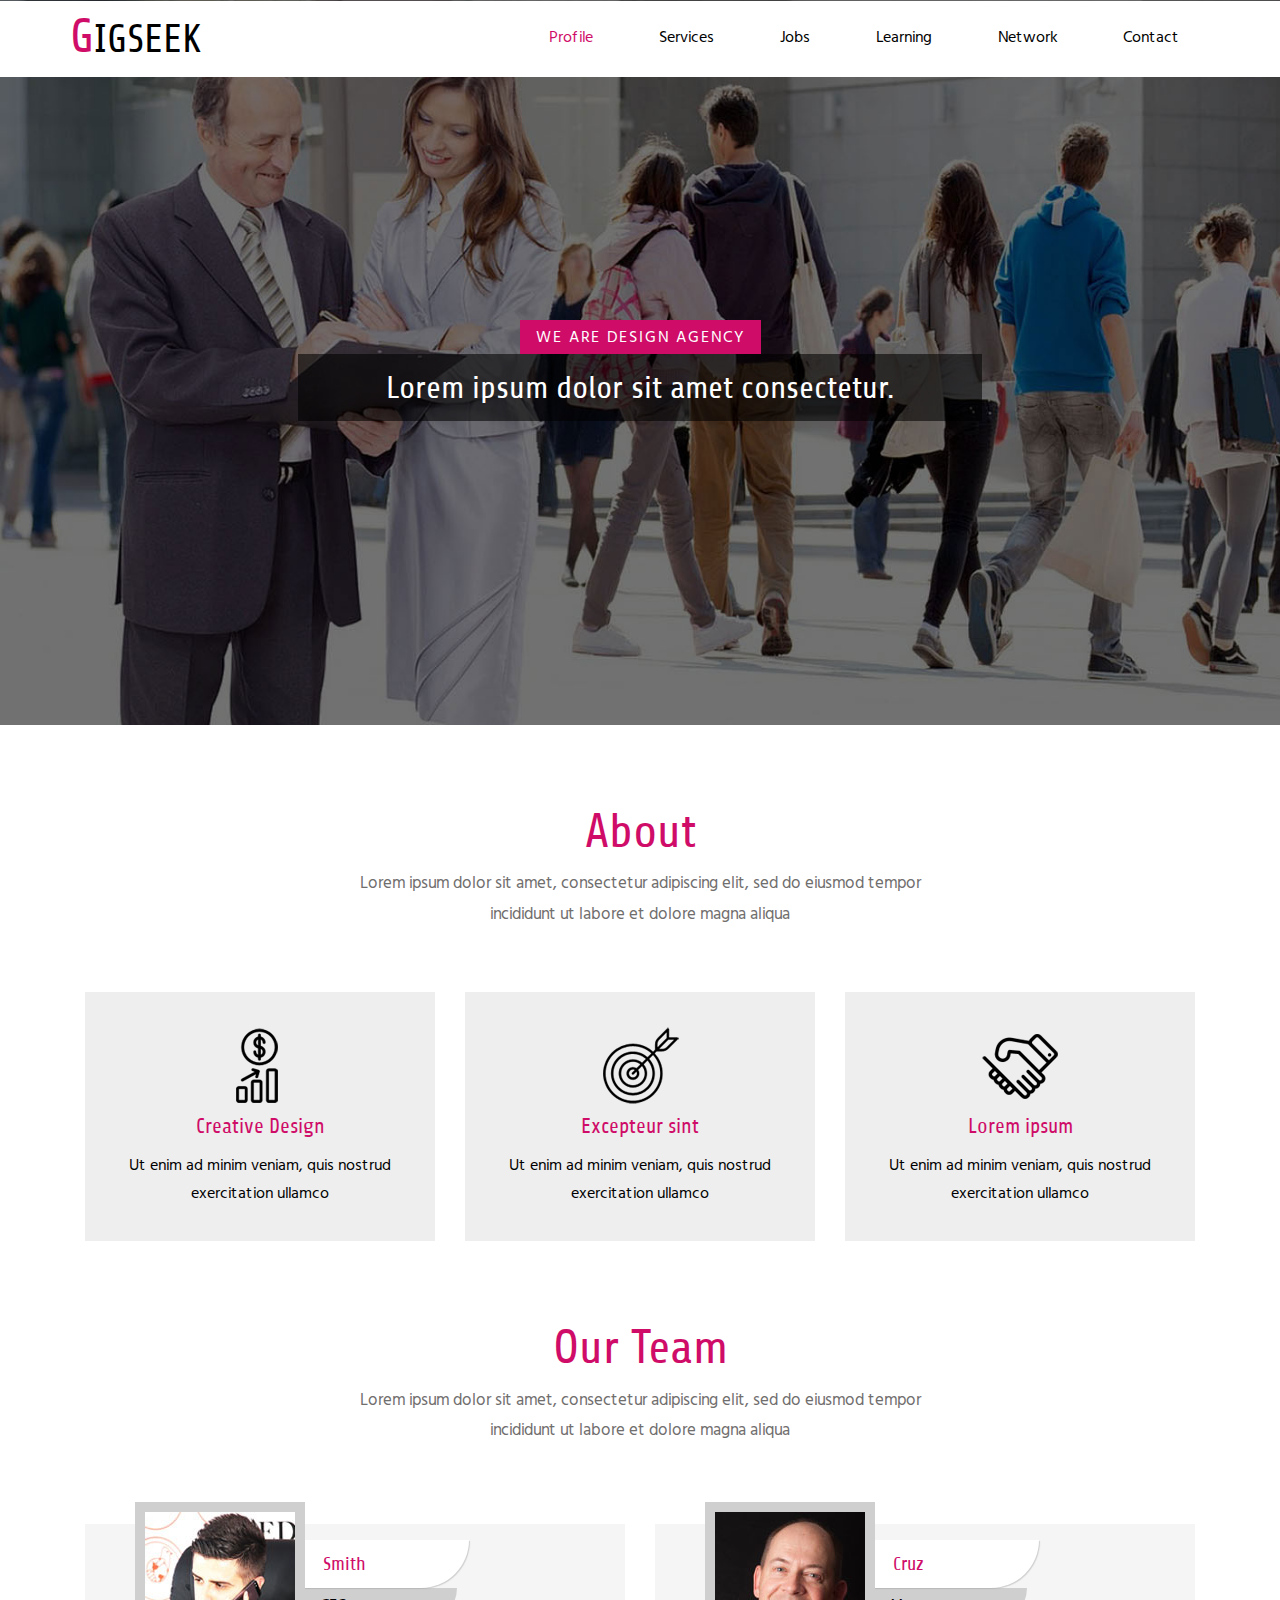
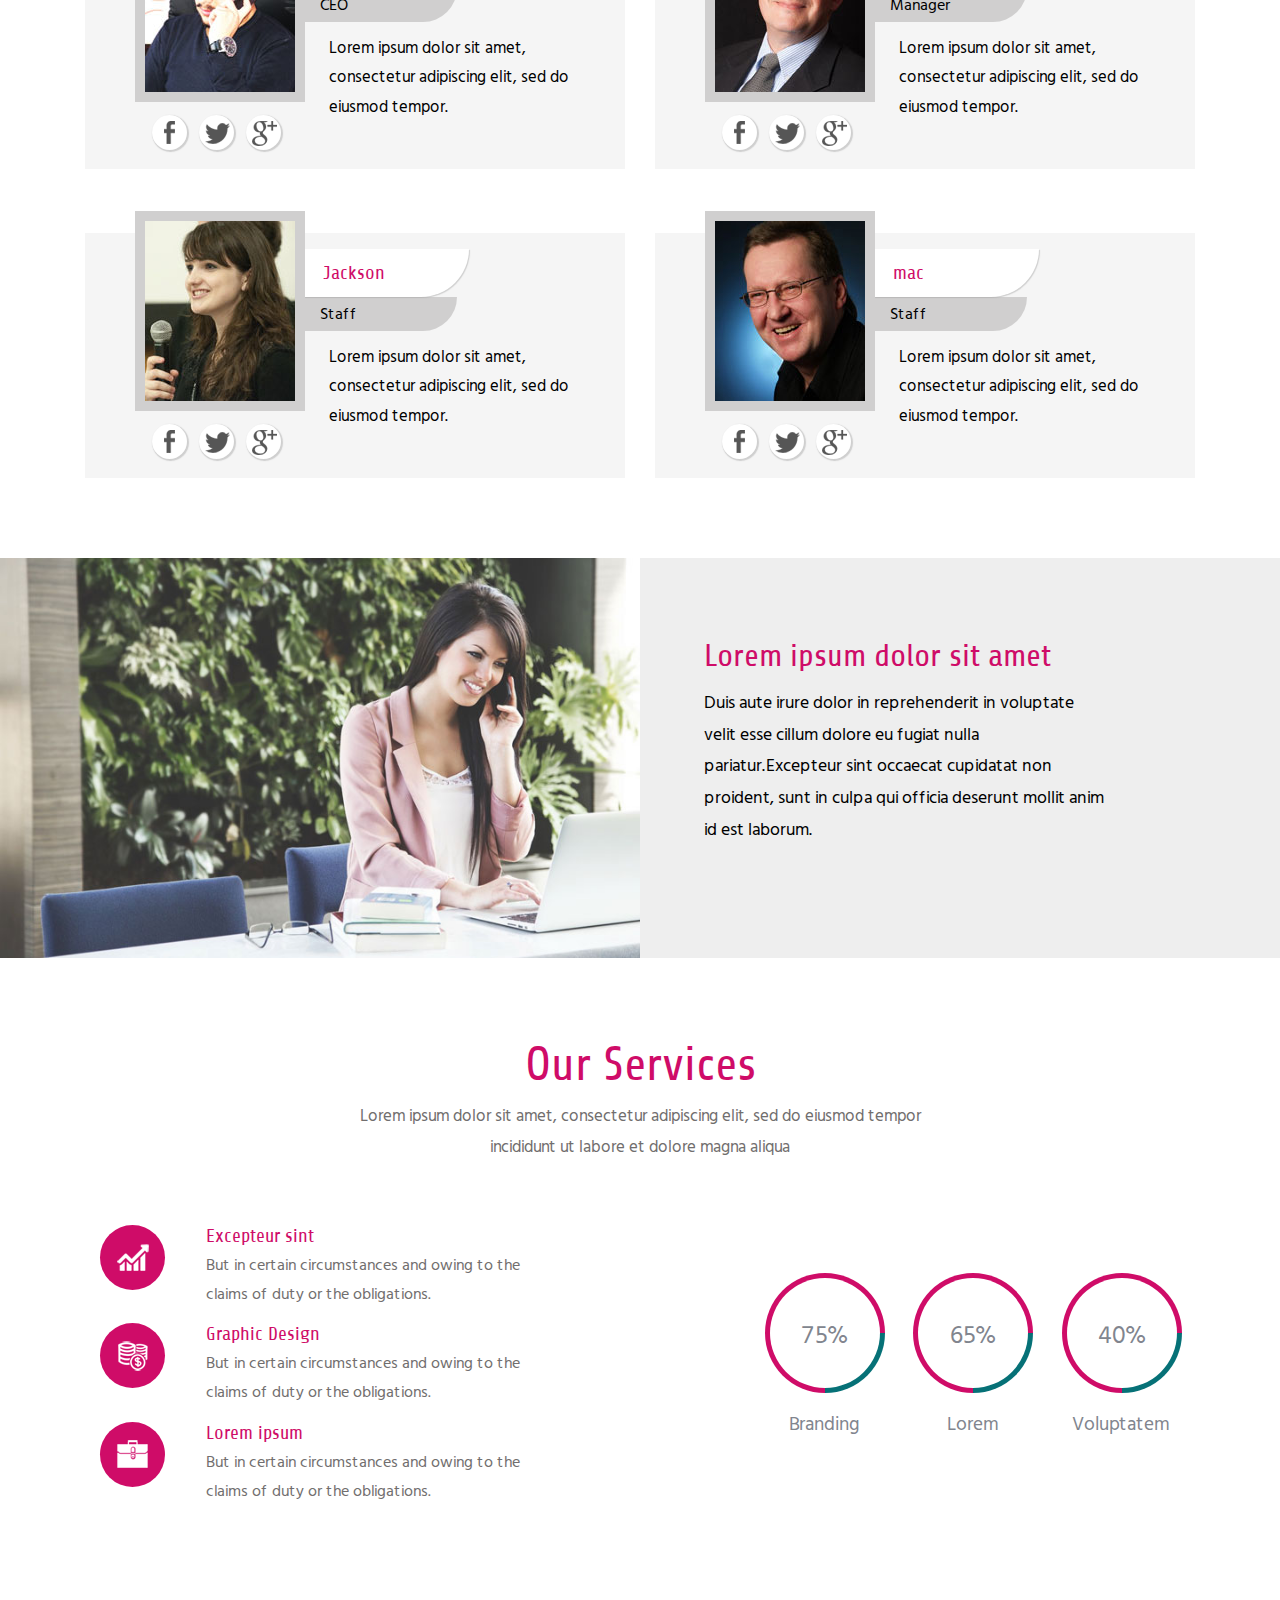
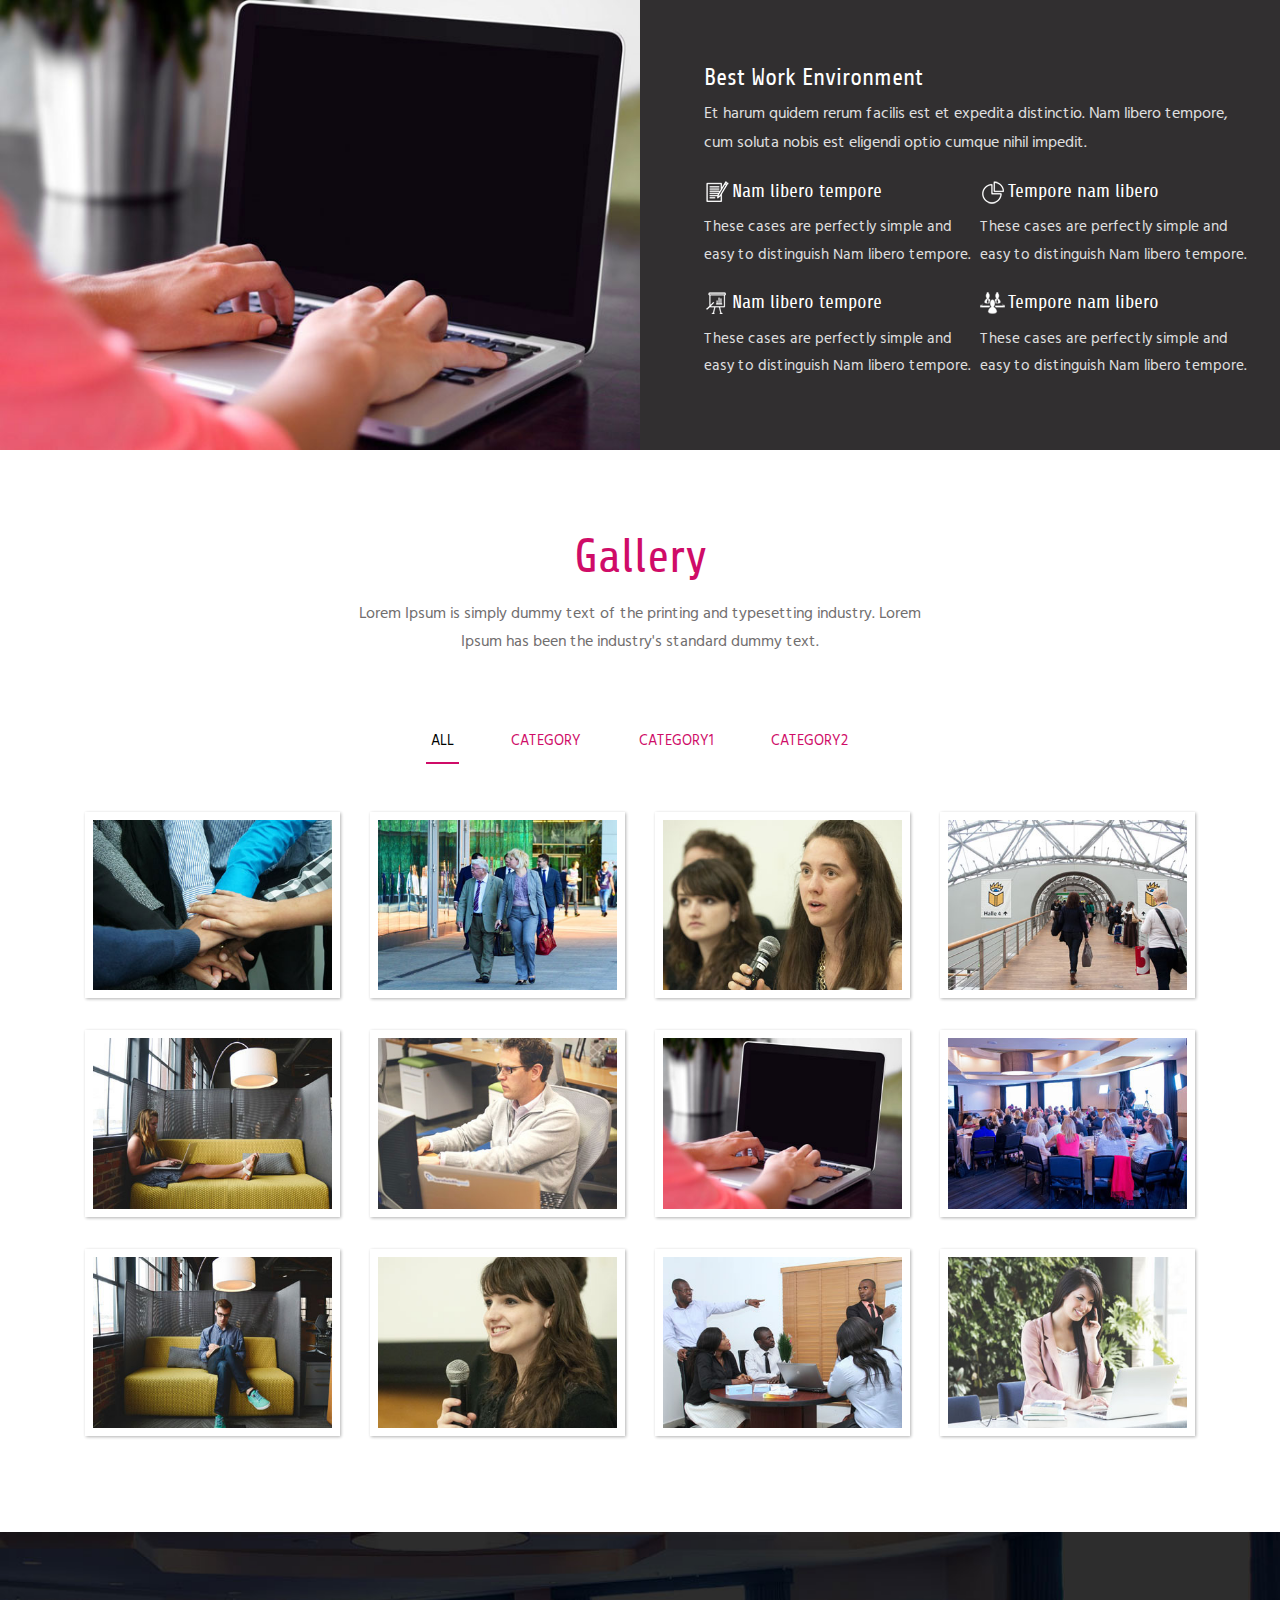
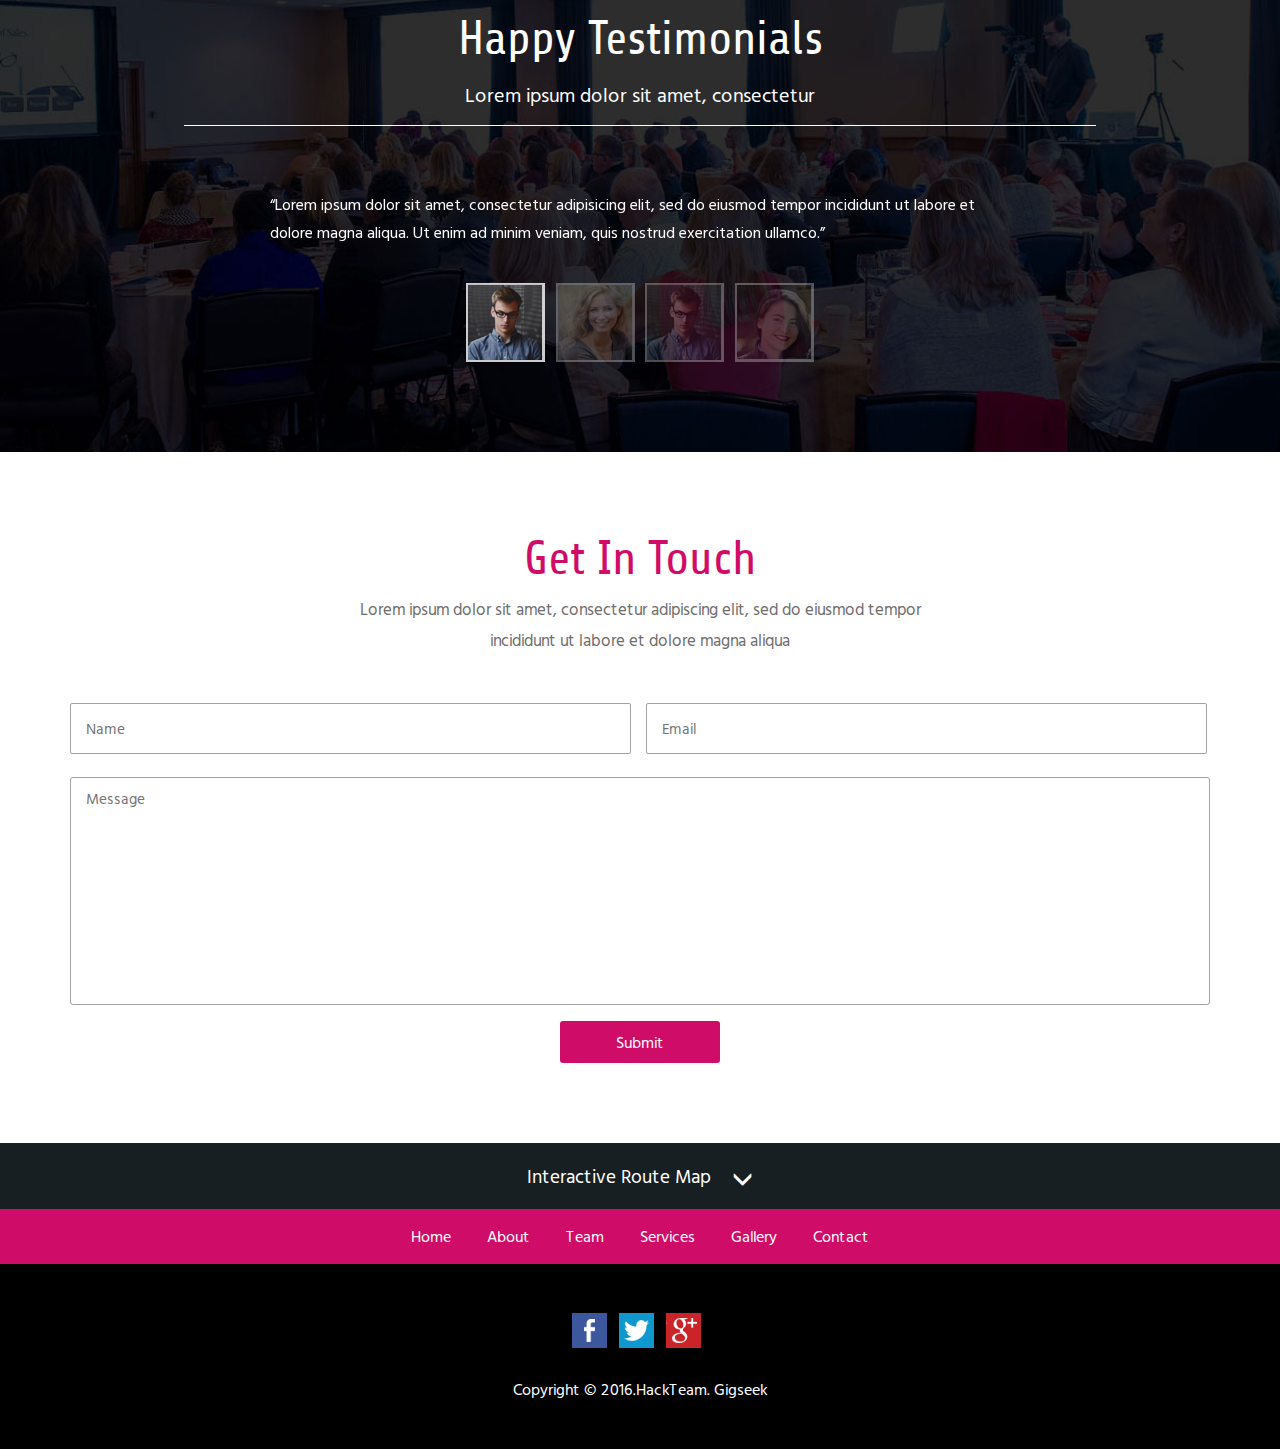
==== index.html @ f99ca1dd "template initial" ====
<!DOCTYPE HTML>
<html>
<head>
<title>Home</title>
<link href="css/bootstrap.css" rel="stylesheet" type="text/css" media="all">
<!-- jQuery (necessary for Bootstrap's JavaScript plugins) -->
<!-- Custom Theme files -->
<link href="css/style.css" rel="stylesheet" type="text/css" media="all"/>
<!-- Custom Theme files -->
<meta name="viewport" content="width=device-width, initial-scale=1">
<meta http-equiv="Content-Type" content="text/html; charset=utf-8" />
<meta name="keywords" content="" />
<script type="application/x-javascript"> addEventListener("load", function() { setTimeout(hideURLbar, 0); }, false); function hideURLbar(){ window.scrollTo(0,1); } </script>
<!--Google Fonts-->
<!--google fonts-->
<script src="js/jquery-1.11.0.min.js"></script>
<script src="js/jquery.circlechart.js"></script>
<!-- start-smoth-scrolling -->
<script type="text/javascript" src="js/move-top.js"></script>
<script type="text/javascript" src="js/easing.js"></script>
<script type="text/javascript">
	jQuery(document).ready(function($) {
		$(".scroll").click(function(event){		
			event.preventDefault();
			$('html,body').animate({scrollTop:$(this.hash).offset().top},1000);
		});
	});
</script>
<!-- start-smoth-scrolling -->
</head>
<body>
<!--header strat here-->
<div class="header" id="home">
	<div class="container">
	  <div class="header-main">
	     <div class="logo">
		    <h1><a href="index.html"><span class="logo-clr">G</span>IGSEEK</a>		 </h1>
	     </div>
	     <div class="top-nav">
		 	 <span class="menu"> <img src="images/icon.png" alt=""></span>	
		      <nav class="cl-effect-1" id="cl-effect-1">		   		       											
					<ul class="res">
						<li><a href="#home" class="scroll active">Profile</a></li>
						<li><a href="#about" class="scroll">Services</a></li>
						<li><a href="#team" class="scroll">Jobs</a></li>
						<li><a href="#services" class="scroll">Learning</a></li>
						<li><a href="#gallery" class="scroll">Network</a></li>	
						<li><a href="#contact" class="scroll">Contact</a></li>						
					</ul>
		   </nav>
				<!-- script-for-menu -->
								 <script>
								   $( "span.menu" ).click(function() {
									 $( "ul.res" ).slideToggle( 300, function() {
									 // Animation complete.
									  });
									 });
								</script>
				<!-- /script-for-menu -->

	    </div>
	     <div class="clearfix"> </div>
	  </div>
	</div>
</div>
<!--header strat here-->
<!--banner start here-->
<div class="banner">
	<div class="container">
		<div class="banner-main">
			   <h3>We are design agency</h3>
			   <h2>Lorem ipsum dolor sit amet consectetur.</h2>
			<div class="clearfix"> </div>
		</div>
	</div>
</div>
<!--banner end here-->
<!--about start here-->
<div class="about-w3l" id="about">
	<div class="container">
		<div class="about-main-w3l">
			<div class="about-top-w3l">
			   <h3>About</h3>
			   <p>Lorem ipsum dolor sit amet, consectetur adipiscing elit, sed do eiusmod tempor incididunt ut labore et dolore magna aliqua</p>
			</div>
			<div class="about-bottom-w3l">
				<div class="col-md-4 about-grid">
					<div class="about-grid-main">
						<img src="images/d1.png" alt="">
						<h4>Creative Design</h4>
						<p> Ut enim ad minim veniam, quis nostrud exercitation ullamco</p>
					</div>
				</div>
				<div class="col-md-4 about-grid">
					<div class="about-grid-main">
						<img src="images/d2.png" alt="">
						<h4>Excepteur sint</h4>
						<p> Ut enim ad minim veniam, quis nostrud exercitation ullamco</p>
					</div>
				</div>
				<div class="col-md-4 about-grid">
					<div class="about-grid-main">
						<img src="images/d3.png" alt="">
						<h4>Lorem ipsum</h4>
						<p> Ut enim ad minim veniam, quis nostrud exercitation ullamco</p>
					</div>
				</div>
			  <div class="clearfix"> </div>
			</div>			
		</div>
	</div>
</div>
<!--about end here-->
<!--team start here-->
<div class="team" id="team">
	<div class="container">
		<div class="team-main">
			  <div class="team-top">
			  	<h3>Our Team</h3>
			  	<p>Lorem ipsum dolor sit amet, consectetur adipiscing elit, sed do eiusmod tempor incididunt ut labore et dolore magna aliqua</p>
			  </div>
			  <div class="team-bottom">
			  	<div class="col-md-6 team-gris">
			  		<div class="team-member">
				  		<div class="team-img">
				  			<img src="images/t1.jpg" alt="" class="img-responsive">
				  			<ul class="team-mem">				  				
				  				<li><a href="#" class="fa"><span class="team-icon"> </span> </a></li>
				  				<li><a href="#" class="tw"><span class="team-icon"> </span> </a></li>
				  				<li><a href="#" class="g"><span class="team-icon"> </span> </a></li>
				  			</ul>
				  		</div>
				  		<div class="team-text">
				  			<h3>Smith</h3>
				  			<h4>CEO</h4>
				  		   <p>Lorem ipsum dolor sit amet, consectetur adipiscing elit, sed do eiusmod tempor.</p>
				  		</div>
				  	  <div class="clearfix"> </div>
			  	   </div>
			  	</div>
			  	<div class="col-md-6 team-gris">
			  	   <div class="team-member">
				  		<div class="team-img">
				  			<img src="images/t2.jpg" alt="" class="img-responsive">
				  			<ul class="team-mem">				  				
				  				<li><a href="#" class="fa"><span class="team-icon"> </span> </a></li>
				  				<li><a href="#" class="tw"><span class="team-icon"> </span> </a></li>
				  				<li><a href="#" class="g"><span class="team-icon"> </span> </a></li>
				  			</ul>
				  		</div>
				  		<div class="team-text">
				  			<h3>Cruz</h3>
				  			<h4>Manager</h4>
				  		   <p>Lorem ipsum dolor sit amet, consectetur adipiscing elit, sed do eiusmod tempor.</p>
				  		</div>
				  	  <div class="clearfix"> </div>
			  	   </div>
			  </div>
			  	<div class="clearfix"> </div>
			 </div>
			 <div class="team-bottom">
			  	<div class="col-md-6 team-gris">
			  		<div class="team-member">
				  		<div class="team-img">
				  			<img src="images/t3.jpg" alt="" class="img-responsive">
				  			<ul class="team-mem">				  				
				  				<li><a href="#" class="fa"><span class="team-icon"> </span> </a></li>
				  				<li><a href="#" class="tw"><span class="team-icon"> </span> </a></li>
				  				<li><a href="#" class="g"><span class="team-icon"> </span> </a></li>
				  			</ul>
				  		</div>
				  		<div class="team-text">
				  			<h3>Jackson</h3>
				  			<h4>Staff</h4>
				  		   <p>Lorem ipsum dolor sit amet, consectetur adipiscing elit, sed do eiusmod tempor.</p>
				  		</div>
				  	  <div class="clearfix"> </div>
			  	   </div>
			  	</div>
			  	<div class="col-md-6 team-gris">
			  		<div class="team-member">
				  		<div class="team-img">
				  			<img src="images/t4.jpg" alt="" class="img-responsive">
				  			<ul class="team-mem">				  				
				  				<li><a href="#" class="fa"><span class="team-icon"> </span> </a></li>
				  				<li><a href="#" class="tw"><span class="team-icon"> </span> </a></li>
				  				<li><a href="#" class="g"><span class="team-icon"> </span> </a></li>
				  			</ul>
				  		</div>
				  		<div class="team-text">
				  			<h3>mac</h3>
				  			<h4>Staff</h4>
				  		   <p>Lorem ipsum dolor sit amet, consectetur adipiscing elit, sed do eiusmod tempor.</p>
				  		</div>
				  	  <div class="clearfix"> </div>
			  	   </div>
			  	</div>
			  	<div class="clearfix"> </div>
			 </div>
		</div>
	</div>
</div>
<!--team end here-->
<!--design1 start here-->
<div class="design1">
	<div class="design1-main">
		<div class="col-md-6 design1-left">
			
		</div>
		<div class="col-md-6 design1-right">
			<h3>Lorem ipsum dolor sit amet</h3>
			<p>Duis aute irure dolor in reprehenderit in voluptate velit esse cillum dolore eu fugiat nulla pariatur.Excepteur sint occaecat cupidatat non proident, sunt in culpa qui officia deserunt mollit anim id est laborum.</p>
		</div>
	   <div class="clearfix"> </div>
	</div>
</div>
<!--design1 end here-->
<!--services start here-->
<div class="services-agile" id="services">
	<div class="container">
		<div class="services-main-agile">
			   <div class="service-top-agile">
				   <h3>Our Services</h3>
				   <p>Lorem ipsum dolor sit amet, consectetur adipiscing elit, sed do eiusmod tempor incididunt ut labore et dolore magna aliqua</p>
			  </div>
			  <div class="services-bottom">
			  	 <div class="col-md-7 services-bottom-left">
			  		<div class="ser-grid">
			  		    <div class="col-md-2 ser-icon">
			  			   <span><img src="images/d4.png" alt=""></span>
			  			</div>
			  			<div class="col-md-10 ser-text">
			  				<h4>Excepteur sint</h4>
			  				<p>But in certain circumstances and owing to the claims of duty or the obligations.</p>
			  			</div>
			  			<div class="clearfix"> </div>
			  		</div>
			  		<div class="ser-grid">
			  		    <div class="col-md-2 ser-icon">
			  			   <span><img src="images/d7.png" alt=""></span>
			  			</div>
			  			<div class="col-md-10 ser-text">
			  				<h4>Graphic Design</h4>
			  				<p>But in certain circumstances and owing to the claims of duty or the obligations.</p>
			  			</div>
			  			<div class="clearfix"> </div>
			  		</div>
			  		<div class="ser-grid">
			  		    <div class="col-md-2 ser-icon">
			  			   <span><img src="images/d6.png" alt=""></span>
			  			</div>
			  			<div class="col-md-10 ser-text">
			  				<h4>Lorem ipsum</h4>
			  				<p>But in certain circumstances and owing to the claims of duty or the obligations.</p>
			  			</div>
			  			<div class="clearfix"> </div>
			  		</div>
			  		
			  	 </div>
			  	 <div class="col-md-5 services-bottom-rit">
			  	 	<div class="col-md-4 ser-crl1">
			  		  <div class="demo-4" data-percent="75"> </div>
			  		  <h4>Branding</h4>
			  		 </div>
			  		 <div class="col-md-4 ser-crl1">
				      <div class="demo-5" data-percent="65"> </div>
				      <h4>Lorem</h4>
				     </div>
				     <div class="col-md-4 ser-crl1">
				      <div class="demo-6" data-percent="40"> </div>
				      <h4>voluptatem</h4>
				     </div>
				     <div class="clearfix"> </div>
			  	 </div>
                        <script>
							$('.demo-4').percentcircle({
							animate : true,
							diameter : 100,
							guage: 3,
							coverBg: '#fff',
							bgColor: '#cf790c',
							fillColor: '#46CFB0',
							percentSize: '18px',
							percentWeight: 'normal'
							});		
							$('.demo-5').percentcircle({
							animate : true,
							diameter : 100,
							guage: 3,
							coverBg: '#fff',
							bgColor: '#efefef',
							fillColor: '#8BC163',
							percentSize: '18px',
							percentWeight: '20px'
							});	
							$('.demo-6').percentcircle({
							animate : true,
							diameter : 100,
							guage: 10,
							coverBg: '#fff',
							bgColor: '#efefef',
							fillColor: '#D870A9',
							percentSize: '18px',
							percentWeight: 'normal'
							});		
										
								</script>			  	 
			   <div class="clearfix"> </div>
		    </div>			
		</div>
	</div>
</div>
<!--services end here-->
<!--design2 start here-->
<div class="design2">
	<div class="design-2-main">
		<div class="col-md-6 design2-left">
			
		</div>
		<div class="col-md-6 design2-right">
			<div class="design2-top">
				<h3>Best Work Environment</h3>
			    <p> Et harum quidem rerum facilis est et expedita distinctio. Nam libero tempore, cum soluta nobis est eligendi optio cumque nihil impedit.</p>
			</div>
		   <div class="design2-main-grid">
			   	<div class="design2-grid-left">
			   		<span class="d-work"> </span>
			   		<div class="design2-text">
			   			<h4>Nam libero tempore</h4>			   			
			   		</div>
			   		<p> These cases are perfectly simple and easy to distinguish Nam libero tempore.</p>
			   		<div class="clearfix"> </div>
			   	</div>
			   	<div class="design2-grid-left">
			   		<span class="d1-work"> </span>
			   		<div class="design2-text">
			   			<h4>Tempore nam libero</h4>			   			
			   		</div>
			   		<p> These cases are perfectly simple and easy to distinguish Nam libero tempore.</p>
			   		<div class="clearfix"> </div>
			   	</div>
			  <div class="clearfix"> </div>
		   </div>
		   <div class="design2-main-grid">
			   	<div class="design2-grid-left">
			   		<span class="d2-work"> </span>
			   		<div class="design2-text">
			   			<h4>Nam libero tempore</h4>			   			
			   		</div>
			   		<p> These cases are perfectly simple and easy to distinguish Nam libero tempore.</p>
			   		<div class="clearfix"> </div>
			   	</div>
			   	<div class="design2-grid-left">
			   		<span class="d3-work"> </span>
			   		<div class="design2-text">
			   			<h4>Tempore nam libero</h4>			   			
			   		</div>
			   		<p> These cases are perfectly simple and easy to distinguish Nam libero tempore.</p>
			   		<div class="clearfix"> </div>
			   	</div>
			  <div class="clearfix"> </div>
		   </div>
		</div>
		<div class="clearfix"> </div>
	</div>
</div>
<!--design2 end here-->
<!--gallery-->
<script src="js/easyResponsiveTabs.js" type="text/javascript"></script>
		    <script type="text/javascript">
			    $(document).ready(function () {
			        $('#horizontalTab').easyResponsiveTabs({
			            type: 'default', //Types: default, vertical, accordion           
			            width: 'auto', //auto or any width like 600px
			            fit: true   // 100% fit in a container
			        });
			    });
				
</script>
<!--script-->
<script src="js/jquery.chocolat.js"></script>
		<link rel="stylesheet" href="css/chocolat.css" type="text/css" media="screen" charset="utf-8">
		<!--light-box-files -->
		<script type="text/javascript" charset="utf-8">
		$(function() {
			$('.img-top a').Chocolat();
		});
		</script>

<!--gallery-->
<div class="gallery" id="gallery">
   <div class="container">
	  <div class="gallery-top ">
			<h3>Gallery</h3>
			<p>Lorem Ipsum is simply dummy text of the printing and typesetting industry. Lorem Ipsum has been the industry's standard dummy text.</p>
		</div>	
		<div class="sap_tabs">
			
						 <div id="horizontalTab" style="display: block; width: 100%; margin: 0px;">
						  <ul class="resp-tabs-list">
						  	  <li class="resp-tab-item" aria-controls="tab_item-0" role="tab"><span>All</span></li>
							  <li class="resp-tab-item" aria-controls="tab_item-1" role="tab"><span>Category</span></li>
							  <li class="resp-tab-item" aria-controls="tab_item-2" role="tab"><span>Category1</span></li>
							 <li class="resp-tab-item" aria-controls="tab_item-3" role="tab"><span>Category2</span></li>
							  <div class="clearfix"> </div>
						  </ul>				  	 
							<div class="resp-tabs-container">
							    <div class="tab-1 resp-tab-content" aria-labelledby="tab_item-0">
									<div class="tab_img">
									  <div class="col-md-3 img-top ">
									  	<div class="ih-item square effect7">
					   		  			   <a href="images/g1.jpg" rel="title" class="b-link-stripe b-animate-go  thickbox">
					   		  			   	<img src="images/g1.jpg" class="img-responsive" alt="">
												 <div class="info">
						                        <h3>Agility</h3>
						                        <p>Description goes here</p>
						                      </div>
					   		  			   </a>
										</div>
										</div>
										<div class="col-md-3 img-top ">
											<div class="ih-item square effect7">
					   		  			    <a href="images/g2.jpg" rel="title" class="b-link-stripe b-animate-go  thickbox">
					   		  			    	<img src="images/g2.jpg" class="img-responsive" alt=""/>
												  <div class="info">
							                        <h3>Agility</h3>
							                        <p>Description goes here</p>
							                      </div>
					   		  			   </a>
					   		  			   </div>
										</div>
										<div class="col-md-3 img-top ">
											<div class="ih-item square effect7">
						   		  			   <a href="images/g3.jpg" rel="title" class="b-link-stripe b-animate-go  thickbox">
						   		  			   	<img src="images/g3.jpg" class="img-responsive" alt=""/>
												   <div class="info">
							                        <h3>Agility</h3>
							                        <p>Description goes here</p>
							                       </div>
					   		  			       </a>
					   		  			   </div>
										</div>
										<div class="col-md-3 img-top ">
											<div class="ih-item square effect7">
					   		  			     <a href="images/g4.jpg" rel="title" class="b-link-stripe b-animate-go  thickbox">
					   		  			     	<img src="images/g4.jpg" class="img-responsive" alt=""/>
												 <div class="info">
							                        <h3>Agility</h3>
							                        <p>Description goes here</p>
							                      </div>
					   		  			   </a>
										</div>
										</div>
											<div class="clearfix"> </div>
							     </div>	
							     <div class="tab_img">
									  <div class="col-md-3 img-top ">
									  	<div class="ih-item square effect7">
					   		  			   <a href="images/g5.jpg" rel="title" class="b-link-stripe b-animate-go  thickbox">
					   		  			   	<img src="images/g5.jpg" class="img-responsive" alt=""/>
												 <div class="info">
							                        <h3>Agility</h3>
							                        <p>Description goes here</p>
							                      </div>
					   		  			   </a>
					   		  			  </div>
										</div>
										<div class="col-md-3 img-top ">
											<div class="ih-item square effect7">
					   		  			     <a href="images/g6.jpg" rel="title" class="b-link-stripe b-animate-go  thickbox">
					   		  			    	<img src="images/g6.jpg" class="img-responsive" alt=""/>
												 <div class="info">
							                        <h3>Agility</h3>
							                        <p>Description goes here</p>
							                      </div>
					   		  			     </a>
					   		  			   </div>
										</div>
										<div class="col-md-3 img-top ">
											<div class="ih-item square effect7">
					   		  			      <a href="images/g7.jpg" rel="title" class="b-link-stripe b-animate-go  thickbox">
					   		  			   	    <img src="images/g7.jpg" class="img-responsive" alt=""/>
												 <div class="info">
							                        <h3>Agility</h3>
							                        <p>Description goes here</p>
							                      </div>
					   		  			   </a>
					   		  			   </div>
										</div>
										<div class="col-md-3 img-top ">
											<div class="ih-item square effect7">
					   		  			     <a href="images/g8.jpg" rel="title" class="b-link-stripe b-animate-go  thickbox">
					   		  			     	<img src="images/g8.jpg" class="img-responsive" alt=""/>
												 <div class="info">
							                        <h3>Agility</h3>
							                        <p>Description goes here</p>
							                      </div>
					   		  			   </a>
										</div>
									 </div>
											<div class="clearfix"> </div>
							     </div>	
							     <div class="tab_img">
									  <div class="col-md-3 img-top ">
									  	 <div class="ih-item square effect7">
					   		  			   <a href="images/g1.jpg" rel="title" class="b-link-stripe b-animate-go  thickbox">
					   		  			   	<img src="images/g9.jpg" class="img-responsive" alt=""/>
												 <div class="info">
							                        <h3>Agility</h3>
							                        <p>Description goes here</p>
							                      </div>
					   		  			   </a>
					   		  			   </div>
										</div>
										<div class="col-md-3 img-top ">
											<div class="ih-item square effect7">
					   		  			    <a href="images/g10.jpg" rel="title" class="b-link-stripe b-animate-go  thickbox">
					   		  			    	<img src="images/g10.jpg" class="img-responsive" alt=""/>
												 <div class="info">
							                        <h3>Agility</h3>
							                        <p>Description goes here</p>
							                      </div>
					   		  			     </a>
					   		  			   </div>
										</div>
										<div class="col-md-3 img-top ">
											<div class="ih-item square effect7">
					   		  			   <a href="images/g11.jpg" rel="title" class="b-link-stripe b-animate-go  thickbox">
					   		  			   	<img src="images/g11.jpg" class="img-responsive" alt=""/>
												 <div class="info">
							                        <h3>Agility</h3>
							                        <p>Description goes here</p>
							                      </div>
					   		  			   </a>
					   		  			   </div>
										</div>
										<div class="col-md-3 img-top ">
										  <div class="ih-item square effect7">
					   		  			     <a href="images/g12.jpg" rel="title" class="b-link-stripe b-animate-go  thickbox">
					   		  			     	<img src="images/g12.jpg" class="img-responsive" alt=""/>
												 <div class="info">
							                        <h3>Agility</h3>
							                        <p>Description goes here</p>
							                      </div>
					   		  			   </a>
										</div>
									   </div>
											<div class="clearfix"> </div>
							     </div>	
									 	        					 
						      </div>
							    <div class="tab-1 resp-tab-content" aria-labelledby="tab_item-1">
								
							     <div class="tab_img">
									  <div class="col-md-3 img-top ">
									  	<div class="ih-item square effect7">
					   		  			   <a href="images/g7.jpg" rel="title" class="b-link-stripe b-animate-go  thickbox">
					   		  			   	<img src="images/g7.jpg" class="img-responsive" alt=""/>
												 <div class="info">
							                        <h3>Agility</h3>
							                        <p>Description goes here</p>
							                      </div>
					   		  			   </a>
					   		  			   </div>
										</div>
										<div class="col-md-3 img-top ">
											<div class="ih-item square effect7">
					   		  			    <a href="images/g1.jpg" rel="title" class="b-link-stripe b-animate-go  thickbox">
					   		  			    	<img src="images/g1.jpg" class="img-responsive" alt=""/>
												 <div class="info">
							                        <h3>Agility</h3>
							                        <p>Description goes here</p>
							                      </div>
					   		  			   </a>
					   		  			   </div>
										</div>
										<div class="col-md-3 img-top ">
										  <div class="ih-item square effect7">
					   		  			   <a href="images/g2.jpg" rel="title" class="b-link-stripe b-animate-go  thickbox">
					   		  			   	<img src="images/g2.jpg" class="img-responsive" alt=""/>
												 <div class="info">
							                        <h3>Agility</h3>
							                        <p>Description goes here</p>
							                      </div>
					   		  			   </a>
					   		  			   </div>
										</div>
										<div class="col-md-3 img-top ">
										   <div class="ih-item square effect7">
					   		  			     <a href="images/g3.jpg" rel="title" class="b-link-stripe b-animate-go  thickbox">
					   		  			     	<img src="images/g3.jpg" class="img-responsive" alt=""/>
												 <div class="info">
							                        <h3>Agility</h3>
							                        <p>Description goes here</p>
							                      </div>
					   		  			   </a>
										</div>
									  </div>
											<div class="clearfix"> </div>
							     </div>	
							     	<div class="tab_img">
									  <div class="col-md-3 img-top ">
									  	<div class="ih-item square effect7">
					   		  			   <a href="images/g4.jpg" rel="title" class="b-link-stripe b-animate-go  thickbox">
					   		  			   	<img src="images/g4.jpg" class="img-responsive" alt=""/>
												 <div class="info">
							                        <h3>Agility</h3>
							                        <p>Description goes here</p>
							                      </div>
					   		  			   </a>
					   		  			   </div>
										</div>
										<div class="col-md-3 img-top ">
										  <div class="ih-item square effect7">
					   		  			    <a href="images/g5.jpg" rel="title" class="b-link-stripe b-animate-go  thickbox">
					   		  			    	<img src="images/g5.jpg" class="img-responsive" alt=""/>
												 <div class="info">
							                        <h3>Agility</h3>
							                        <p>Description goes here</p>
							                      </div>
					   		  			   </a>
					   		  			   </div>
										</div>
										<div class="col-md-3 img-top ">
										  <div class="ih-item square effect7">
					   		  			   <a href="images/g6.jpg" rel="title" class="b-link-stripe b-animate-go  thickbox">
					   		  			   	<img src="images/g6.jpg" class="img-responsive" alt=""/>
												 <div class="info">
							                        <h3>Agility</h3>
							                        <p>Description goes here</p>
							                      </div>
					   		  			   </a>
										</div>
									 </div>
											<div class="clearfix"> </div>
							     </div>	
									 	        					 
						  </div>
						    <div class="tab-1 resp-tab-content" aria-labelledby="tab_item-2">
								
									  <div class="tab_img">
									  <div class="col-md-3 img-top ">
									  	 <div class="ih-item square effect7">
					   		  			   <a href="images/g7.jpg" rel="title" class="b-link-stripe b-animate-go  thickbox">
					   		  			   	<img src="images/g7.jpg" class="img-responsive" alt=""/>
												 <div class="info">
							                        <h3>Agility</h3>
							                        <p>Description goes here</p>
							                      </div>
					   		  			   </a>
										</div>
										</div>
										<div class="col-md-3 img-top ">
										 <div class="ih-item square effect7">
					   		  			    <a href="images/g8.jpg" rel="title" class="b-link-stripe b-animate-go  thickbox">
					   		  			    	<img src="images/g8.jpg" class="img-responsive" alt=""/>
												 <div class="info">
							                        <h3>Agility</h3>
							                        <p>Description goes here</p>
							                      </div>
					   		  			   </a>
										</div>
										</div>
										<div class="col-md-3 img-top ">
											<div class="ih-item square effect7">
					   		  			   <a href="images/g9.jpg" rel="title" class="b-link-stripe b-animate-go  thickbox">
					   		  			   	<img src="images/g9.jpg" class="img-responsive" alt=""/>
												 <div class="info">
							                        <h3>Agility</h3>
							                        <p>Description goes here</p>
							                      </div>
					   		  			   </a>
					   		  			  </div>
										</div>
									<div class="col-md-3 img-top ">
										<div class="ih-item square effect7">
					   		  			    <a href="images/g10.jpg" rel="title" class="b-link-stripe b-animate-go  thickbox">
					   		  			    	<img src="images/g10.jpg" class="img-responsive" alt=""/>
												 <div class="info">
							                        <h3>Agility</h3>
							                        <p>Description goes here</p>
							                      </div>
					   		  			   </a>
										</div>
									</div>
											<div class="clearfix"> </div>
							     </div>	
							     	<div class="tab_img">
									  <div class="col-md-3 img-top ">
									  	<div class="ih-item square effect7">
					   		  			   <a href="images/g11.jpg" rel="title" class="b-link-stripe b-animate-go  thickbox">
					   		  			   	<img src="images/g11.jpg" class="img-responsive" alt=""/>
												 <div class="info">
							                        <h3>Agility</h3>
							                        <p>Description goes here</p>
							                      </div>
					   		  			   </a>
										</div>
										</div>
										<div class="col-md-3 img-top ">
										  <div class="ih-item square effect7">
					   		  			    <a href="images/g12.jpg" rel="title" class="b-link-stripe b-animate-go  thickbox">
					   		  			    	<img src="images/g12.jpg" class="img-responsive" alt=""/>
												 <div class="info">
							                        <h3>Agility</h3>
							                        <p>Description goes here</p>
							                      </div>
					   		  			   </a>
										</div>
										</div>
											<div class="clearfix"> </div>
							     </div>		        					 
						  </div>
						   <div class="tab-1 resp-tab-content" aria-labelledby="tab_item-3">
						   	<div class="tab_img">
									  <div class="col-md-3 img-top ">
									  	<div class="ih-item square effect7">
					   		  			   <a href="images/g8.jpg" rel="title" class="b-link-stripe b-animate-go  thickbox">
					   		  			   	<img src="images/g8.jpg" class="img-responsive" alt=""/>
												 <div class="info">
							                        <h3>Agility</h3>
							                        <p>Description goes here</p>
							                      </div>
					   		  			   </a>
					   		  			  </div>
										</div>
										<div class="col-md-3 img-top ">
										  <div class="ih-item square effect7">
					   		  			    <a href="images/g1.jpg" rel="title" class="b-link-stripe b-animate-go  thickbox">
					   		  			    	<img src="images/g1.jpg" class="img-responsive" alt=""/>
												 <div class="info">
							                        <h3>Agility</h3>
							                        <p>Description goes here</p>
							                      </div>
					   		  			   </a>
					   		  			   </div>
										</div>
										<div class="col-md-3 img-top ">
										  <div class="ih-item square effect7">
					   		  			   <a href="images/g2.jpg" rel="title" class="b-link-stripe b-animate-go  thickbox">
					   		  			   	<img src="images/g2.jpg" class="img-responsive" alt=""/>
												 <div class="info">
							                        <h3>Agility</h3>
							                        <p>Description goes here</p>
							                      </div>
					   		  			   </a>
					   		  			   </div>
										</div>
										<div class="col-md-3 img-top ">
											<div class="ih-item square effect7">
					   		  			     <a href="images/g3.jpg" rel="title" class="b-link-stripe b-animate-go  thickbox">
					   		  			     	<img src="images/g3.jpg" class="img-responsive" alt=""/>
												 <div class="info">
							                        <h3>Agility</h3>
							                        <p>Description goes here</p>
							                      </div>
					   		  			   </a>
										</div>
									</div>
											<div class="clearfix"> </div>
							     </div>	
							     <div class="tab_img">
									  <div class="col-md-3 img-top ">
									  	<div class="ih-item square effect7">
					   		  			   <a href="images/g4.jpg" rel="title" class="b-link-stripe b-animate-go  thickbox">
					   		  			   	<img src="images/g4.jpg" class="img-responsive" alt=""/>
												 <div class="info">
							                        <h3>Agility</h3>
							                        <p>Description goes here</p>
							                      </div>
					   		  			   </a>
					   		  			   </div>
										</div>
										<div class="col-md-3 img-top ">
										  <div class="ih-item square effect7">
					   		  			    <a href="images/g5.jpg" rel="title" class="b-link-stripe b-animate-go  thickbox">
					   		  			    	<img src="images/g5.jpg" class="img-responsive" alt=""/>
												 <div class="info">
							                        <h3>Agility</h3>
							                        <p>Description goes here</p>
							                      </div>
					   		  			   </a>
					   		  			  </div>
										</div>
										<div class="col-md-3 img-top ">
										  <div class="ih-item square effect7">
					   		  			   <a href="images/g6.jpg" rel="title" class="b-link-stripe b-animate-go  thickbox">
					   		  			   	<img src="images/g6.jpg" class="img-responsive" alt=""/>
												 <div class="info">
							                        <h3>Agility</h3>
							                        <p>Description goes here</p>
							                      </div>
					   		  			   </a>
					   		  			   </div>
										</div>
										<div class="col-md-3 img-top ">
										  <div class="ih-item square effect7">
					   		  			     <a href="images/g7.jpg" rel="title" class="b-link-stripe b-animate-go  thickbox">
					   		  			     	<img src="images/g7.jpg" class="img-responsive" alt=""/>
												 <div class="info">
							                        <h3>Agility</h3>
							                        <p>Description goes here</p>
							                      </div>
					   		  			   </a>
										</div>
										</div>
											<div class="clearfix"> </div>
							     </div>	
						   	</div>		
                  </div>
             </div>
         </div>
    </div>	
</div>
<!--gallery-->
<!--happy start here-->
<script src="js/responsiveslides.min.js"></script>
 <script>
    // You can also use "$(window).load(function() {"
    $(function () {
      $("#slider").responsiveSlides({
      	auto: true,
        manualControls: '#slider3-pager',
      });
    });
  </script>
<div class="happy">
	<div class="container">
		<div class="happy-main">
			<div class="happy-top">
				<h3>Happy Testimonials</h3>
				<h4>Lorem ipsum dolor sit amet, consectetur</h4>
			</div>
			<div class="happy-bottom">
				 <div class="slider">
	    <!-- Slideshow 3 -->
	    <ul class="rslides" id="slider">
	      <li><p>“Lorem ipsum dolor sit amet, consectetur adipisicing elit, sed do eiusmod tempor incididunt ut labore et dolore magna aliqua. Ut enim ad minim  veniam, quis nostrud exercitation ullamco.”</p></li>
	      <li><p>"Sed ut perspiciatis unde omnis iste natus error sit voluptatem accusantium doloremque laudantium, totam rem aperiam, eaque ipsa quae ab illo inventore  vitae dicta sunt explicabo."</p></li>
	      <li><p>"On the other hand, we denounce with righteous indignation and dislike men who are so beguiled and demoralized by the charms of pleasure of the moment, so blinded by desire."</p></li>
	      <li><p>"These cases are perfectly simple and easy to distinguish. In a free hour, when our power of choice is untrammelled and when nothing prevents our being able to do what we like best."</p></li>
	    </ul>
	    <!-- Slideshow 3 Pager -->
	    <ul id="slider3-pager">
	      <li><a href="#" class="active"><img src="images/sli1.png" alt=""></a></li>
	      <li><a href="#"><img src="images/sli2.png" alt=""></a></li>
	      <li><a href="#"><img src="images/sli3.png" alt=""></a></li>
	      <li><a href="#"><img src="images/sli4.png" alt=""></a></li>
	    </ul>
    </div>
		  <div class="clearfix"> </div>
		</div>
	</div>
 </div>
</div>
<!--happy end here-->
<!--get in touch start here-->
<div class="get-touch" id="contact">
	<div class="container">
		<div class="get-touch-main">
			  <div class="get-touch-top">
			  	   <h3>Get In Touch</h3>
			  	   <p>Lorem ipsum dolor sit amet, consectetur adipiscing elit, sed do eiusmod tempor incididunt ut labore et dolore magna aliqua</p>
			  </div>
			  <div class="get-touch-bottom">
			  	<form action="#" method="post">
			  		<input type="text" placeholder="Name" name="Name">
			  		 <input type="text" class="no-mar" placeholder="Email" name="Email" required>
			  		<textarea placeholder="Message" name="Message" ></textarea>
			  		<input type="submit" value="Submit">
			  	</form>
			  </div>
		</div>
	</div>
</div>
<!--get in touch end here-->
<!--map start here-->
	<div class="map">
		<ul class="faq">
			<li class="item1 wow fadeInDown animated" data-wow-delay=".5s"><a href="#">Interactive Route Map<span class="glyphicon glyphicon-menu-down"></span></a>
				<ul>
					<li class="subitem1">
						<iframe src=""> </iframe>
					</li>										
				</ul>
			</li>
		</ul>
		<!-- script for tabs -->
		<script type="text/javascript">
			$(function() {
			
				var menu_ul = $('.faq > li > ul'),
					   menu_a  = $('.faq > li > a');
				
				menu_ul.hide();
			
				menu_a.click(function(e) {
					e.preventDefault();
					if(!$(this).hasClass('active')) {
						menu_a.removeClass('active');
						menu_ul.filter(':visible').slideUp('normal');
						$(this).addClass('active').next().stop(true,true).slideDown('normal');
					} else {
						$(this).removeClass('active');
						$(this).next().stop(true,true).slideUp('normal');
					}
				});
			
			});
		</script>
		<!-- script for tabs -->
	</div>
<!--map end here-->
<!--footer nav start-->
<div class="footer">
	<div class="container">
		<div class="footer-main">
			<ul>
				<li><a href="#home" class="scroll active">Home</a></li>
				<li><a href="#about" class="scroll">About</a></li>
				<li><a href="#team" class="scroll">Team</a></li>
				<li><a href="#services" class="scroll">Services</a></li>
				<li><a href="#gallery" class="scroll">Gallery</a></li>	
				<li><a href="#contact" class="scroll">Contact</a></li>						
			</ul>
		</div>
	</div>
</div>
<!--footer nav end here--> 
<!--copy rights start here-->
<div class="copy-right">
	<div class="container">
		 <div class="copy-rights-main">		
		 	       <ul class="ftr-icons">
					<li><a href="#"><span class="fa"> </span>
						<div class="tooltip"><span>Facebook</span></div>
					</a></li>
					<li><a href="#"><span class="tw"> </span>
						<div class="tooltip"><span>Twitter</span></div>
					</a></li>
					<li><a href="#"><span class="g"> </span>
						<div class="tooltip"><span>Google</span></div>
					</a></li>
				  </ul>
 	
		 		  <p>Copyright &copy; 2016.HackTeam. Gigseek</p>		 	
    	 </div>
    </div>
     <script type="text/javascript">
										$(document).ready(function() {
											/*
											var defaults = {
									  			containerID: 'toTop', // fading element id
												containerHoverID: 'toTopHover', // fading element hover id
												scrollSpeed: 1200,
												easingType: 'linear' 
									 		};
											*/
											
											$().UItoTop({ easingType: 'easeOutQuart' });
											
										});
									</script>
						<a href="#" id="toTop" style="display: block;"> <span id="toTopHover" style="opacity: 1;"> </span></a>

</div>
<!--copy right end here-->
</body>
</html>
---- css/style.css ----
h4, h5, h6,
h1, h2, h3 {margin: 0;}
ul, ol {margin: 0;}
p {margin: 0;}
html, body{
  font-family: 'HindVadodara-Regular';
   font-size: 100%;
   background:#fff; 
}
a {
  text-decoration: none;
  transition: 0.5s all;
  -webkit-transition: 0.5s all;
  -moz-transition: 0.5s all;
  -o-transition: 0.5s all;
}
a:hover {
  transition: 0.5s all;
  -webkit-transition: 0.5s all;
  -moz-transition: 0.5s all;
  -o-transition: 0.5s all;
  text-decoration:none;
}
@font-face {
    font-family: 'Share-Regular';
    src:url(../fonts/Share-Regular.ttf) format('truetype');
}
@font-face {
	font-family: 'HindVadodara-Regular';
    src:url(../fonts/HindVadodara-Regular.ttf) format('truetype');
}
/*--header start here--*/
/*--header start here--*/
.header {
    padding: 1em 0em;
    background:#fff;
	position: fixed;
    width: 100%;
    z-index: 99;
}
.logo {
    float: left;
}
span.menu {
    display: none;
}
.top-nav {
    float: right;
	position:static;
}
.top-nav ul {
    padding: 0px;
    list-style: none;
}
.top-nav ul li {
    display: inline-block;
}
.top-nav ul li a {
    padding: 0.5em 1em;
    font-size: 1em;
    color:#000;
    display: block;
    font-family: 'HindVadodara-Regular';
}
.top-nav ul li a:hover,.top-nav ul li a.active {
	color:#CF0C68;
}
.logo h1 {
    font-size: 2.5em;
    font-family: 'Share-Regular';
    
}
span.logo-clr {
    color: #CF0C68;
    font-size: 1.2em;
    display: inline-block;
    line-height: 0.7em;
}
.logo h1 a{
	color:#000;
	 display: inline-block;
}

/*--commen style--*/
nav a:hover,
nav a:focus {
	outline: none;
}

/* Effect 1: Brackets */
.cl-effect-1 a::before,
.cl-effect-1 a::after {
	display: inline-block;
	opacity: 0;
	-webkit-transition: -webkit-transform 0.3s, opacity 0.2s;
	-moz-transition: -moz-transform 0.3s, opacity 0.2s;
	transition: transform 0.3s, opacity 0.2s;
}

.cl-effect-1 a::before {
	margin-right: 10px;
	content: '[';
	-webkit-transform: translateX(20px);
	-moz-transform: translateX(20px);
	transform: translateX(20px);
}

.cl-effect-1 a::after {
	margin-left: 10px;
	content: ']';
	-webkit-transform: translateX(-20px);
	-moz-transform: translateX(-20px);
	transform: translateX(-20px);
}

.cl-effect-1 a:hover::before,
.cl-effect-1 a:hover::after,
.cl-effect-1 a:focus::before,
.cl-effect-1 a:focus::after {
	opacity: 1;
	-webkit-transform: translateX(0px);
	-moz-transform: translateX(0px);
	transform: translateX(0px);
}

/* Effect 2: 3D rolling links, idea from http://hakim.se/thoughts/rolling-links */
.cl-effect-2 a {
	line-height: 44px;
	-webkit-perspective: 1000px;
	-moz-perspective: 1000px;
	perspective: 1000px;
}
/*--header end here--*/
/*--banner strat here--*/
.banner {
    background: url(../images/banner.jpg)no-repeat;
    min-height: 725px;
    background-size: cover;
}
.banner-main {
    padding-top: 20em;
        text-align: center;
}
.banner-main h3 {
    font-size: 1em;
    color: #fff;
    padding: 0.5em 1em;
    background: #CF0C68;
    display: inline-block;
    font-family: 'HindVadodara-Regular';
    text-transform: uppercase;
    letter-spacing: 2px;
}
.banner-main h2 {
    font-size: 2em;
    color: #fff;
    padding: 0.5em 1em;
    background: rgba(0, 0, 0, 0.57);
    display: block;
    width: 60%;
    margin: 0 auto;
    font-family: 'Share-Regular';
}
/*--banner end here--*/
/*--about start here--*/
.about-w3l {
    padding: 5em 0em;
}
.about-top-w3l {
    text-align: center;
    padding: 0em 0em 4em 0em;
}
.about-top-w3l h3 {
    font-size: 3em;
    color:#CF0C68;
    margin-bottom: 0.2em;
    font-family: 'Share-Regular';
}
.about-top-w3l p {
    font-size: 1.05em;
    color:#716E6E;
    margin: 0 auto;
    width: 50%;
    line-height: 1.8em;
}
.about-grid {
    text-align: center;
}
.about-grid-main {
    background: #eee;
    padding:2em 2em;
    border: 2px solid #EEEEEE;
}
.about-grid-main:hover{
	border: 2px solid #000;
	border-radius: 5px;
	transition: 0.5s all;
  -webkit-transition: 0.5s all;
  -moz-transition: 0.5s all;
  -o-transition: 0.5s all;
}
/*-- w3layouts --*/
.about-grid-main h4 {
    font-size: 1.3em;
    color:#CF0C68;
    margin: 0.5em 0em;
    font-family: 'Share-Regular';
}
.about-grid-main p {
    font-size: 1em;
    color: #000;
    line-height: 1.8em;
}
/*--about end here--*/
/*--team start here--*/
.team {
    padding: 0em 0em 5em 0em;
}
.team-bottom {
    margin-top: 4em;
}
.team-top {
    text-align: center;
    padding-bottom: 1em;
}
.team-top h3 {
    font-size: 3em;
    color: #CF0C68;
    margin-bottom: 0.2em;
    font-family: 'Share-Regular';
}
.team-top p {
    font-size: 1.05em;
    color: #716E6E;
    margin: 0 auto;
    width: 50%;
    line-height: 1.8em;
}
.team-img {
    float: left;
    width: 40%;
    position: absolute;
    top: -9%;
    left: 5%;
}
.team-text {
    float: right;
    width: 60%;
}
/*-- agileits --*/
.team-member {
    background: #f5f5f5;
    padding: 1em;
    position: relative;
    min-height: 245px;
}
.team-img img {
    border: 10px solid #D0CFCF;
    background-color: white;
    margin:0 auto;
}
.team-img ul.team-mem {
    padding:0.8em 0em 0em 0em;
    list-style: none;
        text-align: center;
}
.team-img ul.team-mem li{
   display: inline-block;
   margin-right: 0.5em;
}
.team-img ul.team-mem li a {
    background: url(../images/t-icons.png)no-repeat #fff;
    display: inline-block;
    width: 35px;
    height: 35px;
    border-radius: 50px;
    box-shadow: 1px 1px 1px 1px rgba(153, 153, 153, 0.41)
}
.team-img ul.team-mem li a.fa {
    background-position: 12px 5px;
}
.team-img ul.team-mem li a.tw {
    background-position:-17px 6px;
}
.team-img ul.team-mem li a.g {
    background-position:-47px 6px;
}
.team-img ul.team-mem li a:hover {
    background: url(../images/t-icons.png)no-repeat #CF0C68;
}
.team-img ul.team-mem li a.fa:hover {
    background-position: 12px -25px;
}
.team-img ul.team-mem li a.tw:hover {
    background-position: -17px -24px;
}
.team-img ul.team-mem li a.g:hover {
    background-position: -47px -25px;
}
/*-- w3layouts --*/
.team-text h3 {
    font-size: 1.2em;
    color: #CF0C68;
    background: #fff;
    padding: 0.7em 1em;
    display: inline-block;
    width: 54%;
    font-family: 'Share-Regular';
    border-radius: 0px 0px 50px 0px;    
    box-shadow: 1px 1px 1px 0px rgba(153, 153, 153, 0.41)
}
.team-text h4 {
    font-size: 1em;
    color: #000;
    padding: 0.5em 1em;
    background: #D0CFCF;
    width: 50%;
    border-radius: 0px 0px 36px 0px;
}
.team-text p {
    font-size: 1.03em;
    color: #000;
    line-height: 1.8em;
    margin: 10px 0px 0px 25px;
}
/*--team end here--*/
/*--design1 start here--*/
.design1-left {
    background: url(../images/b3.jpg)no-repeat;
    min-height: 400px;
    background-size: cover;
}
.design1-right {
    padding: 5em 3em;
}
.design1-right {
    padding: 7em 0em 0em 4em;
    background: #EEE;
    min-height: 400px;
}
.design1-right h3 {
    font-size: 2em;
    color:#CF0C68;
    margin-bottom: 0.4em;
    font-family: 'Share-Regular';
}

/*-- agileits --*/
.design1-right p {
    width: 50%;
    line-height: 1.8em;
    font-size: 1.1em;
    color: #000;
}
/*--design end here--*/
/*--services start here--*/
.services-agile {
    padding: 5em 0em;
}
.service-top-agile {
    text-align: center;
    padding-bottom: 4em;
}
.service-top-agile h3 {
    font-size: 3em;
    color: #CF0C68;
    margin-bottom: 0.2em;
    font-family: 'Share-Regular';
}
.service-top-agile p {
    font-size: 1.05em;
    color:#716E6E;
    margin: 0 auto;
    width: 50%;
    line-height: 1.8em;
}
.ser-icon span {
    display: inline-block;
    width: 65px;
    height: 65px;
    background:#CF0C68;
    text-align: center;
    border-radius: 70px;
    line-height: 3.9em;
        cursor: pointer;
}
.ser-icon span:hover{
	background:#4F5154;
	 transition: 0.5s all;
  -webkit-transition: 0.5s all;
  -moz-transition: 0.5s all;
  -o-transition: 0.5s all;
}
.ser-grid {
    margin-bottom: 1em;
}
.ser-text h4 {
    font-size: 1.2em;
    color:#CF0C68;
    margin-bottom: 0.2em;
    font-family: 'Share-Regular';
}
.ser-text p {
    font-size: 1em;
    color:#716E6E;
    line-height: 1.8em;
    width: 70%;
}
.services-bottom-rit {
    padding-top: 3em;
}
.ser-crl1 h4 {
    font-size: 1.2em;
    text-align: center;
    margin-top: 1em;
    color: #81858e;
	text-transform: capitalize;
}
/*--circle --*/
.demo-4 {
    height: 120px;
}
.demo-5 {
    height: 120px;
}
.demo-6 {
    height: 120px;
}
.cir {
    width: 110px !important;
    height: 110px !important;
    top: 5px !important;
    left: 5px !important;
}
.ab {
    width: 120px !important;
    height: 120px !important;    
    background-image: linear-gradient(360deg, transparent 50%, #CF0C68 50%), linear-gradient(90deg, #CF0C68 50%, transparent 50%) !important;
    background-color: #067177 !important;
}
span.perc {
    line-height: 111px !important;
    font-size: 25px !important;
    margin: 0 auto !important;
    color: #81858e !important;
}
/*--services end here--*/
/*--design2 start here--*/
.design2-left {
    background: url(../images/b4.jpg)no-repeat;
    min-height: 450px;
    background-size: cover;
}
.design2-right {
    padding: 4em 1.5em 3em 4em;
    background:#312f30;
    min-height: 450px;
}
.design2-top h3 {
    font-size: 1.5em;
    color: #fff;
    margin-bottom: 0.3em;
    font-family: 'Share-Regular';
}
.design2-top p {
    font-size: 1em;
    color:#E0E0E0;
    line-height: 1.8em;
    width: 75%;
}
span.d-work {
    background: url(../images/d8.png)no-repeat center;
    width: 25px;
    height: 25px;
    display: inline-block;
    vertical-align: top;
}
span.d1-work {
    background: url(../images/d9.png)no-repeat center;
    width: 25px;
    height: 25px;
    display: inline-block;
    vertical-align: top;
}
span.d2-work {
    background: url(../images/d10.png)no-repeat center;
    width: 25px;
    height: 25px;
    display: inline-block;
    vertical-align: top;
}
span.d3-work {
    background: url(../images/d5.png)no-repeat center;
    width: 25px;
    height: 25px;
    display: inline-block;
    vertical-align: top;
}
.design2-text {
    display: inline-block;
    float: right;
    width: 90%;
}
.design2-grid-left {
    float: left;
    width: 50%;
}
.design2-text h4 {
    display: inline-block;
    font-size: 1.2em;
    color: #fff;
    font-family: 'Share-Regular';
}
.design2-main-grid {
    margin-top: 1.5em;
}
.design2-grid-left p {
    font-size: 1em;
    color:#E0E0E0;
    line-height: 1.8em;
    margin-top: 0.5em;
}
/*--design2 end here--*/
/*--gallery--*/
.gallery-top{
	text-align:center;
	padding: 0em 0em 4em 0em;
}
.gallery-top h3{
	font-size: 3em;
	color:#CF0C68;
	margin: 0;
	padding: 0em 0 0.3em 0;
	 font-family: 'Share-Regular';
}
.gallery-top p{
	color: #716E6E;
  font-size: 1em;
  width: 50%;
  margin: 0 auto;
  line-height: 1.8em;
}
.gallery {
  padding: 5em 0;
}
/*--commen style start here--*/
/* Better spacing on download options in getting started */
.bs-docs-dl-options h4 {
  margin-top: 15px;
  margin-bottom: 5px;
}


.ih-item {
  position: relative;
  -webkit-transition: all 0.35s ease-in-out;
  -moz-transition: all 0.35s ease-in-out;
  transition: all 0.35s ease-in-out;
}
.ih-item,
.ih-item * {
  -webkit-box-sizing: border-box;
  -moz-box-sizing: border-box;
  box-sizing: border-box;
}
.ih-item a {
  color: #333;
}
.ih-item a:hover {
  text-decoration: none;
}
.ih-item img {
  width: 100%;
}

.ih-item.circle {
  position: relative;
  width: 220px;
  height: 220px;
  border-radius: 50%;
}
.ih-item.circle .img {
  position: relative;
  width: 220px;
  height: 220px;
  border-radius: 50%;
}
.ih-item.circle .img:before {
  position: absolute;
  display: block;
  content: '';
  width: 100%;
  height: 100%;
  border-radius: 50%;
  box-shadow: inset 0 0 0 16px rgba(255, 255, 255, 0.6), 0 1px 2px rgba(0, 0, 0, 0.3);
  -webkit-transition: all 0.35s ease-in-out;
  -moz-transition: all 0.35s ease-in-out;
  transition: all 0.35s ease-in-out;
}
.ih-item.circle .img img {
  border-radius: 50%;
}
.ih-item.circle .info {
  position: absolute;
  top: 0;
  bottom: 0;
  left: 0;
  right: 0;
  text-align: center;
  border-radius: 50%;
  -webkit-backface-visibility: hidden;
  backface-visibility: hidden;
}

.ih-item.square {
  position: relative;
  
  border: 8px solid #fff;
  box-shadow: 1px 1px 3px rgba(0, 0, 0, 0.3);
}
.ih-item.square .info {
  position: absolute;
  top: 0;
  bottom: 0;
  left: 0;
  right: 0;
  text-align: center;
  -webkit-backface-visibility: hidden;
  backface-visibility: hidden;
}

/*--effect7 start here--*/
.ih-item.square.effect7 {
  overflow: hidden;
}
.ih-item.square.effect7.colored .info {
  background: #1a4a72;
  background: rgba(26, 74, 114, 0.6);
}
.ih-item.square.effect7.colored .info h3 {
  background: rgba(12, 34, 52, 0.6);
}
.ih-item.square.effect7 .img {
  -webkit-transition: all 0.35s ease-in-out;
  -moz-transition: all 0.35s ease-in-out;
  transition: all 0.35s ease-in-out;
  -webkit-transform: scale(1);
  -moz-transform: scale(1);
  -ms-transform: scale(1);
  -o-transform: scale(1);
  transform: scale(1);
}
.ih-item.square.effect7 .info {
  background: #333333;
  background: rgba(0, 0, 0, 0.6);
  visibility: hidden;
  opacity: 0;
  -webkit-transition: all 0.35s ease-in-out;
  -moz-transition: all 0.35s ease-in-out;
  transition: all 0.35s ease-in-out;
}
.ih-item.square.effect7 .info h3 {
    color: #fff;
    display: inline-block;
    text-align: center;
    font-size: 1.7em;
    margin: 50px 0 0 0;
    -webkit-transform: scale(4);
    -moz-transform: scale(4);
    -ms-transform: scale(4);
    -o-transform: scale(4);
    transform: scale(4);
    -webkit-transition: all 0.35s 0.1s ease-in-out;
    -moz-transition: all 0.35s 0.1s ease-in-out;
    transition: all 0.35s 0.1s ease-in-out;
    font-family: 'Share-Regular';
}
.ih-item.square.effect7 .info p {
    font-style: italic;
    font-size: 15px;
    position: relative;
    color: #FFF;
    padding: 9px 20px 20px;
    text-align: center;
    -webkit-transform: scale(5);
    -moz-transform: scale(5);
    -ms-transform: scale(5);
    -o-transform: scale(5);
    transform: scale(5);
    -webkit-transition: all 0.35s 0.3s linear;
    -moz-transition: all 0.35s 0.3s linear;
    transition: all 0.35s 0.3s linear;
}
.ih-item.square.effect7 a:hover .img {
  -webkit-transform: scale(1.2);
  -moz-transform: scale(1.2);
  -ms-transform: scale(1.2);
  -o-transform: scale(1.2);
  transform: scale(1.2);
}
.ih-item.square.effect7 a:hover .info {
  visibility: visible;
  opacity: 1;
}
.ih-item.square.effect7 a:hover .info h3,
.ih-item.square.effect7 a:hover .info p {
  -webkit-transform: scale(1);
  -moz-transform: scale(1);
  -ms-transform: scale(1);
  -o-transform: scale(1);
  transform: scale(1);
}
/*--effect end here--*/
/******** SAP ************/
.sap_tabs{
	clear:both;
	padding: 0em 0 0em;
}
.tab_box{
	background:#fd926d;
	padding: 2em;
}
.top1{
	margin-top: 2%;
}
.resp-tabs-list {
  list-style: none;
  padding: 0em 9px 2em;
  margin: 0 auto;
  text-align: center;
}
.resp-tab-item {
    color: #CF0C68;
    font-size: 0.9em;
    cursor: pointer;
    padding: 11px 5px;
    display: inline-block;
    margin: 0;
    text-align: center;
    list-style: none;
    outline: none;
    -webkit-transition: all 0.3s ease-out;
    -moz-transition: all 0.3s ease-out;
    -ms-transition: all 0.3s ease-out;
    -o-transition: all 0.3s ease-out;
    transition: all 0.3s ease-out;
    text-transform: uppercase;
    margin: 0 1.5em 0;
    border-bottom: 2px solid #FFFFFF;
}
.resp-tab-active {
    text-shadow: none;
    color: #000;
    border-bottom: 2px solid #CF0C68;
}
.resp-tabs-container {
	padding: 0px;
	background-color: #fff;
	clear: left;
	
}
h2.resp-accordion {
	cursor: pointer;
	padding: 5px;
	display: none;
}
.resp-tab-content {
	display: none;
}
.resp-content-active, .resp-accordion-active {
   display: block;
}

.tab_img{
	padding:1em 0em;
}
.img-top {	
	  position: relative;
}
.link-top{
	position: absolute;
 top: 0%;
  text-align: center;
  width: 90%;
  background: rgba(0, 0, 0, 0.49);
  height: 100%;
  padding: 5em 0 0;
  display: none;
}
i.link {
  background: url(../images/eye.png)no-repeat 0px 0px;
  width: 35px;
  height: 27px;
  display: inline-block;
}
.img-top:hover .link-top{
	display: block;
}
/*--//gallery--*/
/*--happy start here--*/
.happy {
    background: url(../images/happy-banner.jpg)no-repeat;
    background-size: cover;
    min-height: 520px;
    padding: 5em 0em;
}
.happy-bottom {
  padding: 4em 0em 0em 0em;
}
.happy-top {
	text-align: center;
}
.happy-top h3 {
	font-size: 3em;
	font-weight: 400;
	color: #fff;
	margin: 0px 0px 18px 0px;
	font-family: 'Share-Regular';
}
.happy-top h4 {
  font-size: 20px;
  color: #fff;
  border-bottom: 1px solid #fff;
  padding: 0em 0em 1em 0em;
  width: 80%;
  margin: 0 auto;
}
ul#slider p {
	font-size: 16px;
	font-weight: 300;
	color: #fff;
	line-height: 1.8em;
	width: 65%;
    margin: 0 auto;
}
/*--- slider-css --*/
.slider{
	position:relative;
}
.rslides {
  position: relative;
  list-style: none;
  overflow: hidden;
  width: 100%;
  padding: 0;
  margin: 0;
  }
.rslides li {
  -webkit-backface-visibility: hidden;
  position: absolute;
  display: none;
  width: 100%;
  left: 0;
  top: 0;
  }
.rslides li:first-child {
  position: relative;
  display: block;
  float: left;
  }
.rslides img {
  display: block;
  height: auto;
  float: left;
  width: 100%;
  border: 0;
  }
.rslides_tabs {
  text-align: center;
  width: 100%;
  position:absolute;
  bottom:0;
  top: 90px;
  z-index:999;
  padding: 0px;
  }
.rslides_tabs li {
  display: inline;
  }
.rslides_tabs a {
   border:none;
  }
.rslides_tabs li:first-child {
  margin-left: 0;
  }
.rslides_tabs .rslides_here a {
  color: #fff;
  font-weight: bold;
  }
#slider3-pager a {
  display: inline-block;
}
#slider3-pager img {
  float: left;
  display:block;
}
#slider3-pager .rslides_here a {
  background: transparent;
}
#slider3-pager a {
  padding:0.2em;
  opacity:0.3;
}
#slider3-pager a:hover,#slider3-pager a.active{
  opacity:0.8;
}

/*-- responsive-mediaqueries --*/


@media (max-width:480px){
	#slider3-pager a {
		width: 21%;
	}
	.rslides_tabs {
		bottom: 20px;
	}
	.happy-top h3 {
		font-size: 23px;
	}
	.happy-top h4 {
		font-size: 14px;
	}
	.happy-top h4 {
		  font-size: 12px;
		  width: 90%;
	}
	.rslides_tabs {
       top: 105px;
   }
   ul#slider p {
    font-size: 12px;
}
}
@media (max-width:320px){
	#slider3-pager a {
		width: 20%;
	}
	.happy-top h3 {
		font-size: 20px;
		margin: 0px 0px 5px 0px;
	}
	.happy-top h4 {
	font-size: 11px;
	line-height: 1.5em;
	}
	ul#slider p {
		font-size: 11px;
	}
	li.rslides1_s1 img {
		width: 100%;
	}
	li.rslides1_s2 img {
		width: 100%;
	}
	li.rslides1_s3 img {
		width: 100%;
	}
	li.rslides1_s4 img {
		width: 100%;
	}
.happy-top {
	padding: 0px 0px 10px 0px;
}
.happy {
	min-height: 270px;
}
.rslides_tabs {
  top: 95px;
}
.happy-bottom {
  padding: 0em 0em 0em 0em;
}
.happy {
    min-height:295px;
}
.happy-bottom {
    padding: 0em 0em 1em 0em;
}
}
/*--happy end here--*/
/*--get in touch--*/
.get-touch {
    padding: 5em 0em;
}
.get-touch-top {
    text-align: center;
    padding-bottom: 3em;
}
.get-touch-top h3 {
    font-size: 3em;
    color: #CF0C68;
    margin-bottom: 0.2em;
    font-family: 'Share-Regular';
}
.get-touch-top p {
    font-size: 1.05em;
    color: #716E6E;
    margin: 0 auto;
    width: 50%;
    line-height: 1.8em;
}
.get-touch-bottom input[type="text"] {
    display: inline-block;
    background: none;
    border: 1px solid #A3A1A1;
    width: 49.2%;
    outline: none;
    font-size: 0.95em;
    color: #747577;
    font-weight: 400;
    border-radius: 2px;
    padding: 14px 15px;
    margin: 0% 1% 2% 0%;
}
.get-touch-bottom input.no-mar {
    margin: 0% 0% !important;
}
.get-touch-bottom textarea {
    background: none;
    border: 1px solid #A3A1A1;
    width: 100%;
    display: block;
    height:15em;
    outline: none;
    font-size: 0.95em;
    color: #747577;
    font-weight: 400;
    resize: none;
    border-radius: 3px;
    padding: 10px 15px 10px 15px;
}
.get-touch-bottom input[type="submit"] {
    font-size: 1em;
    color: #FFFFFF;
    padding: 0.6em 1em 0.6em 1em;
    display: block;
    border: none;
    margin: 1em auto 0em;
    outline: none;
    background: #CF0C68;
    border-radius: 3px;
    text-align: center;
    width: 14%;
}
.get-touch-bottom input[type="submit"]:hover {
   background:#312f30;
   transition: 0.5s all;
  -webkit-transition: 0.5s all;
  -moz-transition: 0.5s all;
  -o-transition: 0.5s all;
}
/*--get in touch--*/
/*--map start here--*/
.map ul {
    padding: 0px;
}
ul.faq {
    padding: 0px;
    list-style: none;
}
.faq li {
    margin-top: 0.5em;
}
.faq li:nth-child(1) {
    margin: 0;
}
.faq li a {
    padding: 1em;
    width: 100%;
    display: block;
    position: relative;
    color: #fff;
    font-size: 1.2em;
    text-decoration: none;
    background: #171f22;
    text-align: center;
}
.faq li a:hover,.faq li a.active{
	color: #fff;
	background:#171f22;
}
.faq span.glyphicon {
    margin-left: 1em;
    vertical-align: middle;
    font-size: 1.1em;
    top: 0;
}
.faq li a.active span.glyphicon {
	-webkit-transform: rotatex(180deg);
	transform: rotatex(180deg);
	-moz-transform: rotatex(180deg);
	-o-transform: rotatex(180deg);
	-ms-transform: rotatex(180deg);
}
.faq iframe {
    width: 100%;
    min-height: 25em;
    border: none;
}
/*--//faq--*/
/*--map end here--*/
/*--footer nav start here--*/
.footer {
    background: #CF0C68;
    text-align: center;
}
.footer-main ul {
    padding: 0px;
    list-style: none;
}
.footer-main ul li{
    display: inline-block;
}
.footer-main ul li a{
    padding: 1em 1em;
    font-size: 1em;
    color: #fff;
    display: block;
}
.footer-main ul li a:hover{
	color: #000;
}
#toTop {
	display: none;
	text-decoration: none;
	position: fixed;
	bottom: 10px;
	right: 0px;
	overflow: hidden;
	width: 48px;
	height: 48px;
	border: none;
	text-indent: 100%;
	background: url(../images/top_mover.png) no-repeat 0px 0px;
}
/*--footer nav end here--*/
/*--copyrights start here--*/
.copy-right {
    text-align: center;
    padding: 3em 0em;
    background:#000000;
}
.copy-rights-main p {
    font-size: 1em;
    color: #fff;
    line-height: 1.5em;    
    padding-top: 1.5em;
}
.copy-rights-main p a {
    font-size: 1em;
    color: #fff;
}
.copy-rights-main p a:hover {
    color:#CF0C68;
}
.copy-rights-main ul.ftr-icons {
    padding: 0em;
    list-style: none;
}
.copy-rights-main ul.ftr-icons li{
	display:inline-block;
	margin-right: 0.5em;
}
.ftr-icons span.fa {
    background: url(../images/t-icons.png)no-repeat #3c579e;
    width: 35px;
    height: 35px;
    transition: 0.5s all;
    background-position: 12px -25px;
}
.ftr-icons span.fa:hover{
	border-radius:5px;
	transition: 0.5s all;
  -webkit-transition: 0.5s all;
  -moz-transition: 0.5s all;
  -o-transition: 0.5s all;
}
.ftr-icons span.tw {
    background: url(../images/t-icons.png)no-repeat #0f98ce;
    width: 35px;
    height: 35px;
    transition: 0.5s all;
    background-position:-18px -25px;
}
.ftr-icons span.tw:hover{
	border-radius:5px;
	transition: 0.5s all;
  -webkit-transition: 0.5s all;
  -moz-transition: 0.5s all;
  -o-transition: 0.5s all;
}
.ftr-icons span.g {
    background: url(../images/t-icons.png)no-repeat #ca2429;
    width: 35px;
    height: 35px;
    transition: 0.5s all;
    background-position: -47px -25px;
}
.ftr-icons span.g:hover{
	border-radius:5px;
	transition: 0.5s all;
  -webkit-transition: 0.5s all;
  -moz-transition: 0.5s all;
  -o-transition: 0.5s all;
}

.ftr-icons li a{
	position: relative;
    display: -webkit-box;
    display: -webkit-flex;
    display: -ms-flexbox;
    display: flex;
    -webkit-box-align: center;
    -webkit-align-items: center;
    -ms-flex-align: center;
    align-items: center;
    -webkit-box-pack: center;
    -webkit-justify-content: center;
    -ms-flex-pack: center;
    justify-content: center;
    text-decoration: none;
    -webkit-transition: all .15s ease;
    transition: all .15s ease;
    -webkit-backface-visibility: hidden;
    backface-visibility: hidden;
}
.ftr-icons a:hover .tooltip {
  display: block;
  visibility: visible;
  opacity: 1;
  -webkit-transform: translate(0, -10px);
          transform: translate(0, -10px);
}
.ftr-icons a:active {
  box-shadow: 0px 1px 3px rgba(0, 0, 0, 0.5) inset;
}
.ftr-icons .tooltip {
  opacity: 0;
  position: absolute;
  top: -20px;
  left: 50%;
  -webkit-transition: all .15s ease;
  transition: all .15s ease;
  -webkit-backface-visibility: hidden;
          backface-visibility: hidden;
}
.ftr-icons .tooltip span {
  position: relative;
  left: -50%;
  padding: 6px 8px 5px 8px;
  border-radius: 3px;
  color: #fff;
  font-size: 0.7em;
  line-height: 1;
  background: #565656;
    color: #fff;
    letter-spacing: 0.5px;
}
.ftr-icons .tooltip span:after {
  position: absolute;
  content: " ";
  width: 0;
  height: 0;
  top: 100%;
  left: 50%;
  margin-left: -8px;
  border: 8px solid transparent;
  border-top-color: #565656;
}
.ftr-icons span  {
  position: relative;
  top: 1px;
  font-size: 1.5rem;
}
/*--copyrights end here-- */



@media(max-width:1440px){
	
}
@media(max-width:1366px){
	
}
@media(max-width:1280px){
.design2-grid-left p {
    font-size: 0.95em;	
}
.design1-right {
    padding: 5em 0em 0em 4em;
}
.design1-right p {
    width: 70%;
}
.design2-top p {
    width: 95%;
}
}
@media(max-width:1024px){
.banner-main h2 {
    width: 70%;
}
.banner {
    min-height: 500px;
}
.banner-main {
    padding-top: 12em;
}
.about-top-w3l p {
    width: 65%;
}
.team-top p {
    width: 65%;
}
.team-text p {
    font-size: 0.9em;
}
.design1-right p {
    width: 90%;
}
.cir {
    width: 90px !important;
    height: 90px !important;
    top: 5px !important;
    left: 5px !important;
}
.ab {
    width: 100px !important;
    height: 100px !important;
}
span.perc {
    line-height: 88px !important;
    font-size: 20px !important;
}
.demo-4 {
    height: 100px;
}
.demo-5 {
    height: 100px;
}
.demo-6 {
    height: 100px;
}
.ser-crl1 h4 {
    font-size: 1em;
    margin-top: 0.5em;
}
.design2-top p {
    width: 100%;
    font-size: 0.95em;
}
.design2-text {
    width: 85%;
}
.design2-right {
    padding: 2em 1.5em 2em 2em;
}
.design1-left {
    min-height: 305px;
}
.design1-right {
    padding: 3em 0em 0em 3em;
    min-height: 305px;
}
.team-img {
    left: 3%;
}
.services-bottom-rit {
    padding-top: 4em;
}
.service-top-agile p {
    width: 65%;
}
.ih-item.square.effect7 .info h3 {
    margin: 35px 0 0 0;
}
.allery-top p {
    width: 65%;
}
.gallery-top p {
    width: 65%;
}
ul#slider p {
    width: 80%;
}
.get-touch-top p {
    width: 65%;
}
}
@media(max-width:991px){
.top-nav ul li a {
    padding: 0.5em 0.5em;	
}
.banner-main h2 {
    width: 90%;
}
.about-top-w3l p {
    width: 90%;
}
.about-grid {
    float: left;
    width: 33%;
    padding: 0px 0px 0px 10px;
}
.about-grid-main {
    padding: 1em 1em;
}
.team-gris {
    float: left;
    width: 50%;
    padding: 0px 0px 0px 10px;
}
.team-text p {
    margin: 4px 0px 0px 20px;
}
.about-grid-main p {
    font-size: 0.91em;
}
.team-top p {
    width: 90%;
}
.design1-right {
    padding: 5em 0em 0em 4em;
    min-height: 300px;
}
.service-top-agile p {
    width: 90%;
}
.ser-icon {
    float: left;
    width: 15%;
    margin-bottom: 1em;
}
.ser-crl1 {
    float: left;
    width: 33%;
}
.ser-crl1 h4 {
   text-align: left;
    margin: 1em 0em 0em 1.3em;
}
.team-text h3 {
    font-size: 1.1em;
    padding: 0.4em 1em;
}
.ser-text {
    float: right;
    width: 85%;
}
.design2-right {
    min-height: 355px;
}
.img-top {
    float: left;
    width: 25%;
    padding: 0em 0em 0em 0.5em;
}
.ih-item.square.effect7 .info h3 {
    margin:60px 0 0 0;
    font-size: 1.5em;
}
.ih-item.square.effect7 .info p {
    font-size: 13px;
    padding: 9px 10px 10px;
}
.tab_img {
    padding: 0.3em 0em;
}
.design2-text {
    width: 92%;
}
ul#slider p {
    width: 100%;
}
}
@media(max-width:800px){
span.menu{
		display:inline-block;
		text-align:right;
		padding:6px 0px 0px 0px;
		cursor: pointer;
		color: #E74C3C;
		font-size: 16px;
		font-weight: 700;
		position:relative;
}
.top-nav ul.res{
	 display:none;
	 padding:0px;
}
.top-nav ul.res {
		padding: 0;
		margin:2em 0em 0em 0em;
		z-index: 9999;
		position: absolute;
		width: 100%;
		left:0;
}
.top-nav ul.res {
    display: none;
    text-align: center;
    background:#272727;
    margin-top: 15px;
    width: 100%;
    padding: 0.8em 0em;
}
.top-nav ul.res li a span.res {
		font-size: 16px;
		padding: 0.7em 0;
		color:#000;
		display: block;
		border: none;
        text-align: center;
        margin: 0em;
}
ul.res li {
    width: 100%;
    display: block;
    margin-bottom: 4px;
}
ul.res li a {
    padding: 10px 20px;
    color:#fff;
    font-size:1em;
}
ul.res li a:hover {
	 color:#CF0C68;
}	
.banner {
    min-height: 370px;
}
.banner-main {
    padding-top: 8em;
}
.about-w3l {
    padding: 3em 0em;
}
.about-top-w3l {
    padding: 0em 0em 3em 0em;
}
.team-bottom {
    margin-top: 3em;
}
.about-top-w3l h3 {
    font-size: 2.5em;
}
.team-top h3 {
    font-size: 2.5em;
}
.team-member {
    min-height: 220px;
}
.team {
    padding: 0em 0em 3em 0em;
}
.design1-right {
    padding: 3em 0em 0em 4em;
    min-height: 250px;
}
.services-agile {
    padding: 3em 0em;
}
.service-top-agile h3 {
    font-size: 2.5em;
}
.services-bottom-rit {
    padding-top: 2em;
}
.design2-left {
    min-height: 305px;
}
.gallery {
    padding: 3em 0;
}
.gallery-top h3 {
    font-size: 2.5em;
}
.gallery-top p {
    width: 80%;
}
.gallery-top {
    padding: 0em 0em 2em 0em;
}
.happy-top h3 {
    font-size: 2.5em;
}
.happy-bottom {
    padding: 3em 0em 0em 0em;
}
.happy {
    min-height: 430px;
    padding: 3em 0em;
}
.get-touch {
    padding: 3em 0em;
}
.get-touch-top h3 {
    font-size: 2.5em;
}
.get-touch-top p {
    width: 90%;
}
.banner-main h2 {
    width: 75%;
    font-size: 1.7em;
}
.team-img ul.team-mem li {
    margin-right: 0.3em;
}
.team-img ul.team-mem li a {
	background: url(../images/t-icons.png)no-repeat #fff;
    width: 25px;
    height: 25px;
    background-size: 200%;
}
.team-img ul.team-mem li a:hover {
    background: url(../images/t-icons.png)no-repeat #CF0C68;
    background-size: 200%;
}
.team-img ul.team-mem li a.fa {
    background-position: 10px 5px;
}
.team-img ul.team-mem li a.tw {
    background-position: -10px 5px;
}
.team-img ul.team-mem li a.g {
    background-position: -30px 5px;
}
.team-img ul.team-mem li a.fa:hover {
    background-position: 10px -15px;
}
.team-img ul.team-mem li a.tw:hover {
    background-position: -10px -15px;
}
.team-img ul.team-mem li a.g:hover {
    background-position: -30px -16px;
}
}
@media(max-width:736px){
.ih-item.square.effect7 .info h3 {
    margin: 26px 0 0 0;
}	
}
@media(max-width:667px){
.banner-main h2 {
    width: 75%;
    font-size: 1.5em;
}
.ih-item.square.effect7 .info p {
    font-size: 12px;
    padding: 9px 7px 7px;
}
}
@media(max-width:640px){
.banner-main h2 {
    width: 90%;
    font-size: 1.6em;
}	
.banner {
    min-height: 315px;
}
.banner-main {
    padding-top: 6.5em;
}
.logo h1 {
    font-size: 2.3em;
}
span.menu {
    padding: 4px 0px 0px 0px;
}
.about-grid {
    float: none;
    width: 70%;
    padding: 0px 0px 15px 10px;
    margin: 0 auto;
}
.team-bottom {
    margin-top: 0em;
}
.team-gris {
    float: none;
    width: 80%;
    margin: 0 auto;
    padding: 50px 0px 0px 10px;
}
.team-member {
    min-height: 245px;
}
.img-top {
    float: left;
    width: 50%;
    padding: 0em 0em 1em 1em;
}
.get-touch-bottom input[type="text"] {
    width: 49%;
}
.design2-text {
    width: 87%;
}
.faq iframe {
    min-height: 18em;
}
}
@media(max-width:600px){
.happy-top h4 {
    font-size: 18px;
    width: 90%;
}
}
@media(max-width:480px){
.banner-main h2 {
    width: 90%;
    font-size: 1.3em;
}
.banner {
    min-height: 270px;
}
.banner-main {
    padding-top: 5.5em;
}
.banner-main h3 {
    font-size: 0.9em;
}
.about-w3l {
    padding: 2em 0em;
}
.about-top-w3l p {
    width: 100%;
    font-size: 0.9em;
}
.about-top-w3l {
    padding: 0em 0em 2em 0em;
}
.team-top p {
    width: 100%;
    font-size: 0.9em;
}
.team-gris {
    width: 100%;
}
.design1-left {
    min-height: 225px;
}
.design1-right {
    padding: 2em 0em 0em 2em;
}
.design1-right p {
    font-size: 0.95em;
}
.design1-right h3 {
    font-size: 1.5em;
    margin-bottom: 0.3em;
}
.design1-right {
    min-height: 205px;
}
.about-grid-main img {
    width: 25%;
}
.service-top-agile p {
    width: 100%;
    font-size: 0.9em;
}
.services-agile {
    padding: 2em 0em;
}
.service-top-agile {
    padding-bottom: 3em;
}
.ser-text p {
    width: 100%;
}
.ser-icon {
    float: left;
    width: 25%;
}
.ser-text {
    float: right;
    width: 75%;
    padding: 0px;
}
.design2-left {
    min-height: 250px;
}
.design2-text {
    width: 85%;
}
.gallery {
    padding: 2em 0;
}	
.resp-tab-item {
    margin: 0 1em 0;
}
.gallery-top p {
    width: 100%;
    font-size: 0.9em;
}
.ih-item.square.effect7 .info h3 {
    margin: 35px 0 0 0;
}
.gallery-top {
    padding: 0em 0em 1em 0em;
}
.happy-top h4 {
    font-size: 16px;
    width: 98%;
}
.happy-bottom {
    padding: 1em 0em 1em 0em;
}
ul#slider p {
    font-size: 14px;
}
.happy {
    min-height: 355px;
    padding: 2em 0em;
}
.get-touch {
    padding: 2em 0em;
}
.get-touch-top p {
    width: 100%;
    font-size: 1em;
}
.get-touch-bottom input[type="text"] {
    width: 100%;
    font-size: 0.9em;
    padding: 10px 15px;
}
.get-touch-bottom input.no-mar {
    margin: 0% 0% 2% 0%!important;
}
.get-touch-bottom input[type="submit"] {
    font-size: 0.9em;
    padding: 0.5em 1em 0.5em 1em;
    width: 25%;
}
.get-touch-bottom textarea {
    width: 100%;
    height: 11em;
    font-size: 0.9em;
}
.footer-main ul li a {
    padding: 1em 0.5em;
}
.faq iframe {
    min-height: 11em;
}
.faq li a {
    font-size: 1em;
}
.about-top-w3l h3 {
    font-size: 2.2em;
}
.about-top-w3l h3 {
    font-size: 2.2em;
}
.service-top-agile h3 {
    font-size: 2.2em;
}
.gallery-top h3 {
    font-size: 2.2em;
}
.happy-top h3 {
    font-size: 2.2em;
}
.get-touch-top h3 {
    font-size: 2.2em;
}
.design2-grid-left {
    float: none;
    width: 100%;
    margin-top: 1em;
}
.design2-text {
    width: 90%;
}
.design2-main-grid {
    margin-top: 0em;
}
ul.res li a {
    padding: 5px 20px;
    font-size: 0.85em;
}
}
@media(max-width:414px){
.banner-main h2 {
    width: 100%;
    font-size: 1.2em;
}
.banner {
    min-height: 225px;
}
.banner-main h3 {
    font-size: 0.85em;
}
.banner-main {
    padding-top: 4.5em;
}
.resp-tab-item {
    margin: 0 0.5em 0;
    font-size: 0.8em;
}
.ih-item.square.effect7 .info h3 {
    margin: 25px 0 0 0;
}	
.footer-main ul li a {
    padding: 1em 0.3em;
    font-size: 0.9em;
}
.ser-icon {
    padding: 0px 10px 0px 0px;
}
.happy-top h4 {
    font-size: 15px;
}
ul#slider p {
    font-size: 13px;
}
}
@media(max-width:384px){
.banner-main h2 {
    width: 100%;
    font-size: 1.1em;
}	
.banner {
    min-height: 195px;
}
.about-grid {
    width: 90%;
}
.team-member {
    min-height: 200px;
}
.design1-left {
    min-height: 160px;
}
.design1-right {
    padding: 1em 0em 1em 1.5em;
}
.design1-right p {
    font-size: 0.9em;
    width: 95%;
}
.ab {
    width: 85px !important;
    height: 85px !important;
}
.cir {
    width: 75px !important;
    height: 75px !important;
}
span.perc {
    line-height: 77px !important;
    font-size: 18px !important;
    width: 100% !important;
    height: 100% !important;
}
.demo-4 {
    height: 85px;
}
.demo-5 {
    height: 85px;
}
.demo-6 {
    height: 85px;
}
.resp-tab-item {
    margin: 0 0.3em 0;
    font-size: 0.8em;
}
.happy-top h4 {
    font-size: 13px;
}
li.rslides1_s1 img {
    width: 100%;
}
li.rslides1_s2 img {
    width: 100%;
}
li.rslides1_s3 img {
    width: 100%;
}
li.rslides1_s4 img {
    width: 100%;
}
.copy-right {
    text-align: center;
    padding: 1.5em 0em;
}
.img-top {
    float: none;
    width: 100%;
    padding: 0em 0em 1em 0em;
}
.ih-item.square.effect7 .info h3 {
    margin: 70px 0 0 0;
}
}
@media(max-width:320px){
.banner-main h2 {
    font-size: 1em;
    padding: 0.5em 0.4em;
}	
.header {
    padding: 0.6em 0em;
}
.logo h1 {
    font-size: 2em;
}
span.menu img {
    width: 88%;
}
.banner-main h3 {
    font-size: 0.7em;
}
.banner {
    min-height: 195px;
}
.banner-main {
    padding-top: 4em;
}
.about-grid {
    width: 100%;
    padding: 0px 0px 15px 0px;
}
.about-w3l {
    padding: 1.5em 0em;
}
.team-top h3 {
    font-size: 2em;
}
.about-top-w3l h3 {
    font-size: 2em;
}
.team-gris {
    padding: 30px 0px 0px 0px;
}
.team-text p {
    margin: 0px 0px 0px 14px;
    font-size: 0.7em;
}
.team-img img {
    border: 5px solid #D0CFCF;
}
.team-text h4 {
    font-size: 0.85em;
    padding: 0.3em 1em;
    width: 55%;
}
.team-text h3 {
    font-size: 1em;
    padding: 0.3em 1em;
}
.team-text p {
    margin: 0px 0px 0px 11px;
    font-size: 0.75em;
}
.team-member {
    min-height: 170px;
}
.team {
    padding: 0em 0em 2em 0em;
}
.design1-left {
    min-height: 140px;
}
.design1-right p {
    font-size: 0.82em;
    width: 96%;
}
.design1-right {
    min-height: 180px;
}
.services-bottom-left {
    padding: 0px;
}
.ser-text p {
    font-size: 0.9em;
}
.ser-icon img {
    width: 55%;
}
.ser-icon span {
    width: 50px;
    height: 50px;
    line-height: 3em;
}
.services-bottom-rit {
    padding-top: 0.5em;
}
.ser-crl1 {
    padding: 0px;
}
.cir {
    width: 60px !important;
    height: 60px !important;
}
.ab {
    width: 70px !important;
    height: 70px !important;
}
span.perc {
    line-height: 60px !important;
    font-size: 15px !important;
}
.demo-4 {
    height: 70px;
}
.demo-5 {
    height: 70px;
}
.demo-6 {
    height: 70px;
}
.ser-crl1 h4 {
    margin: 0.5em 0em 0em 0.4em;
}
.design2-left {
    min-height: 165px;
}
.design2-text {
    width: 85%;
}
.design2-text h4 {
    font-size: 1.05em;
}
.design2-top p {
    font-size: 0.9em;
}
.design2-grid-left p {
    font-size: 0.9em;
}
.resp-tab-item {
    font-size: 0.65em;
}
.resp-tabs-list {
    padding: 0em 9px 1em;
}
.ih-item.square.effect7 .info h3 {
    margin: 59px 0 0 0;
}
.service-top-agile h3 {
    font-size: 2em;
}
.service-top-agile {
    padding-bottom: 2em;
}
.gallery-top h3 {
    font-size: 2em;
}
.happy-top h3 {
    font-size: 1.8em;
}
.get-touch-top h3 {
    font-size: 2em;
}
.get-touch-top p {
    font-size: 0.9em;
}
.get-touch-top {
    padding-bottom: 1.5em;
}
.get-touch-bottom input[type="text"] {
    padding: 7px 10px;
}
.get-touch-bottom textarea {
    height: 8em;
}
.footer-main ul li a {
    font-size: 0.75em;
}
.copy-rights-main p {
    font-size: 0.85em;
    padding-top: 1em;
}
.faq li a {
    font-size: 0.9em;
}
.happy {
    min-height:290px;
}
ul#slider p {
    font-size: 12px;
}
.happy-bottom {
    padding: 0em 0em 1em 0em;
}
}
---- css/chocolat.css ----
body{
	margin:0;
	padding:0;
}
#Choco_overlay{
	background: #000 !important;
	position: fixed;
	top: 0;
	left: 0;
	z-index: 1000;
	width: 100%;
	height: 100%;
	display:none;
	padding:0;
	margin:0;
}
#Choco_content{
	display:none;
	width:800px;
	height:600px;
	z-index:1001;
	position:fixed;
	left:50%;
	top:50%;
	margin-left:-400px;
	margin-top:-300px;
	border-top:1px solid transparent;/*Yes, adjust image perfectly at the center of a box, don't know why.*/
}
#Choco_left_arrow{
	float:left;
	background-image:url(../images/left.png)!important;
	background-position:12%;
	left:-20%;
}
#Choco_right_arrow{
	float:right;
	background-image:url(../images/right.png)!important;
	background-position:88%;
	left:20%;
}
.Choco_arrows{
	background-repeat:no-repeat;
	display:none;
	position:relative;
	cursor:pointer;
	width:49%;
	top:-100%;
	height:100%;
	margin-top:-30px;
}
#Choco_container_photo{
	text-align:center;
	width:800px;
	height:600px;
	/*background:url(../images/ajax-loader.gif) center center no-repeat;*/
}
#Choco_container_description{
	padding:0;
	height:26px;
	width:100%;
	color:#FFFFFF;
	font-family:Tahoma;
	clear:both;
	position:relative;
	font-size:12px;
	margin-top:-5px;
	overflow:hidden;
	visibility:hidden;
}
#Choco_container_title{
	float:left;
	padding:5px;
}
#Choco_container_via{
	padding:5px;
	float:right;
}
#Choco_container_via a{
	color:gray;
}
#Choco_container_via a:hover{
	color:white;
	background:gray;
}
#Choco_close{
	width:30px;
	height:25px;
	background-image:url(../images/close.png)!important;
	background-repeat:no-repeat;
	z-index:1002;
	cursor:pointer;
	margin: 0px 0px 15px 0px;
	display:none;
}
#Choco_loading{
	width:9px;
	height:11px;
	background-image:url(../images/loading.gif);
	background-repeat:no-repeat;
	z-index:1002;
	cursor:pointer;
	float:right;
	margin-top:-20px;
	display:none;
}
#Choco_bigImage{
	display:none;
	position:relative;
	width:100%;
	height:100%;
	margin-top:-5px;
}
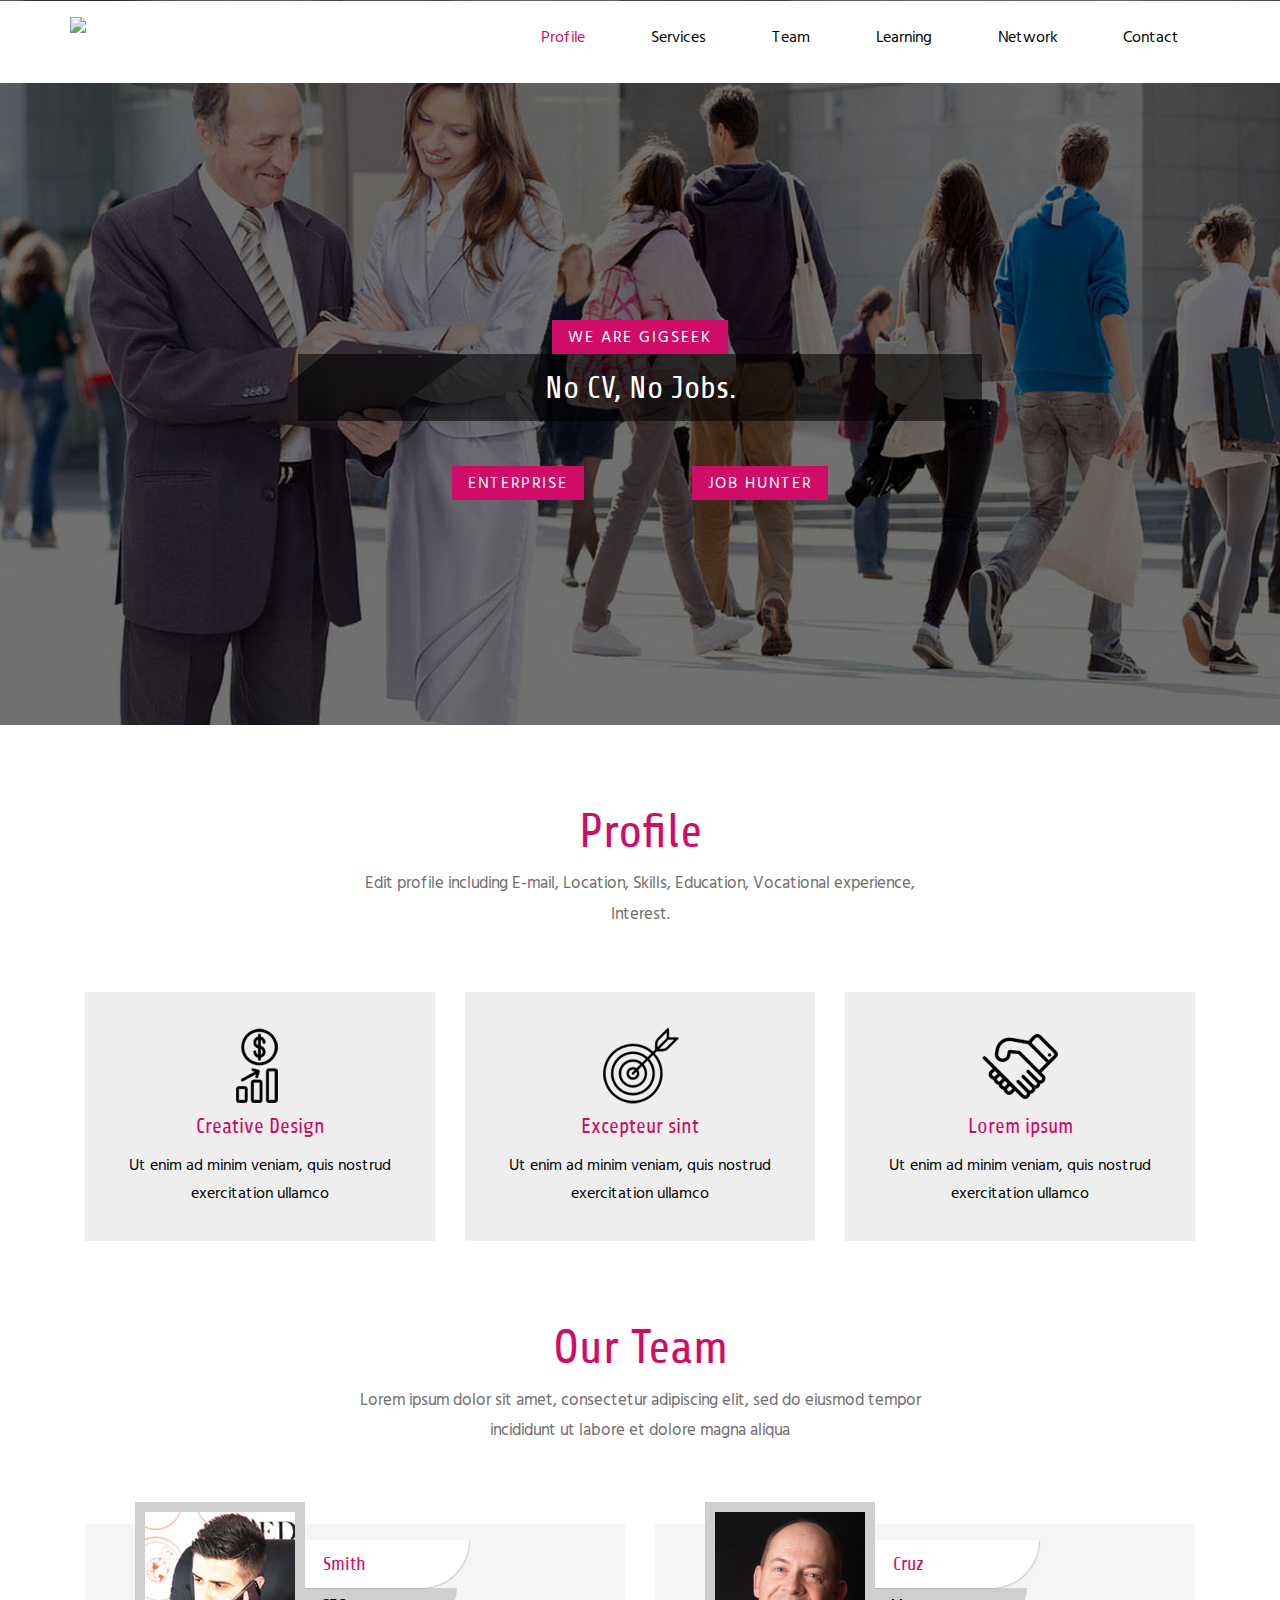
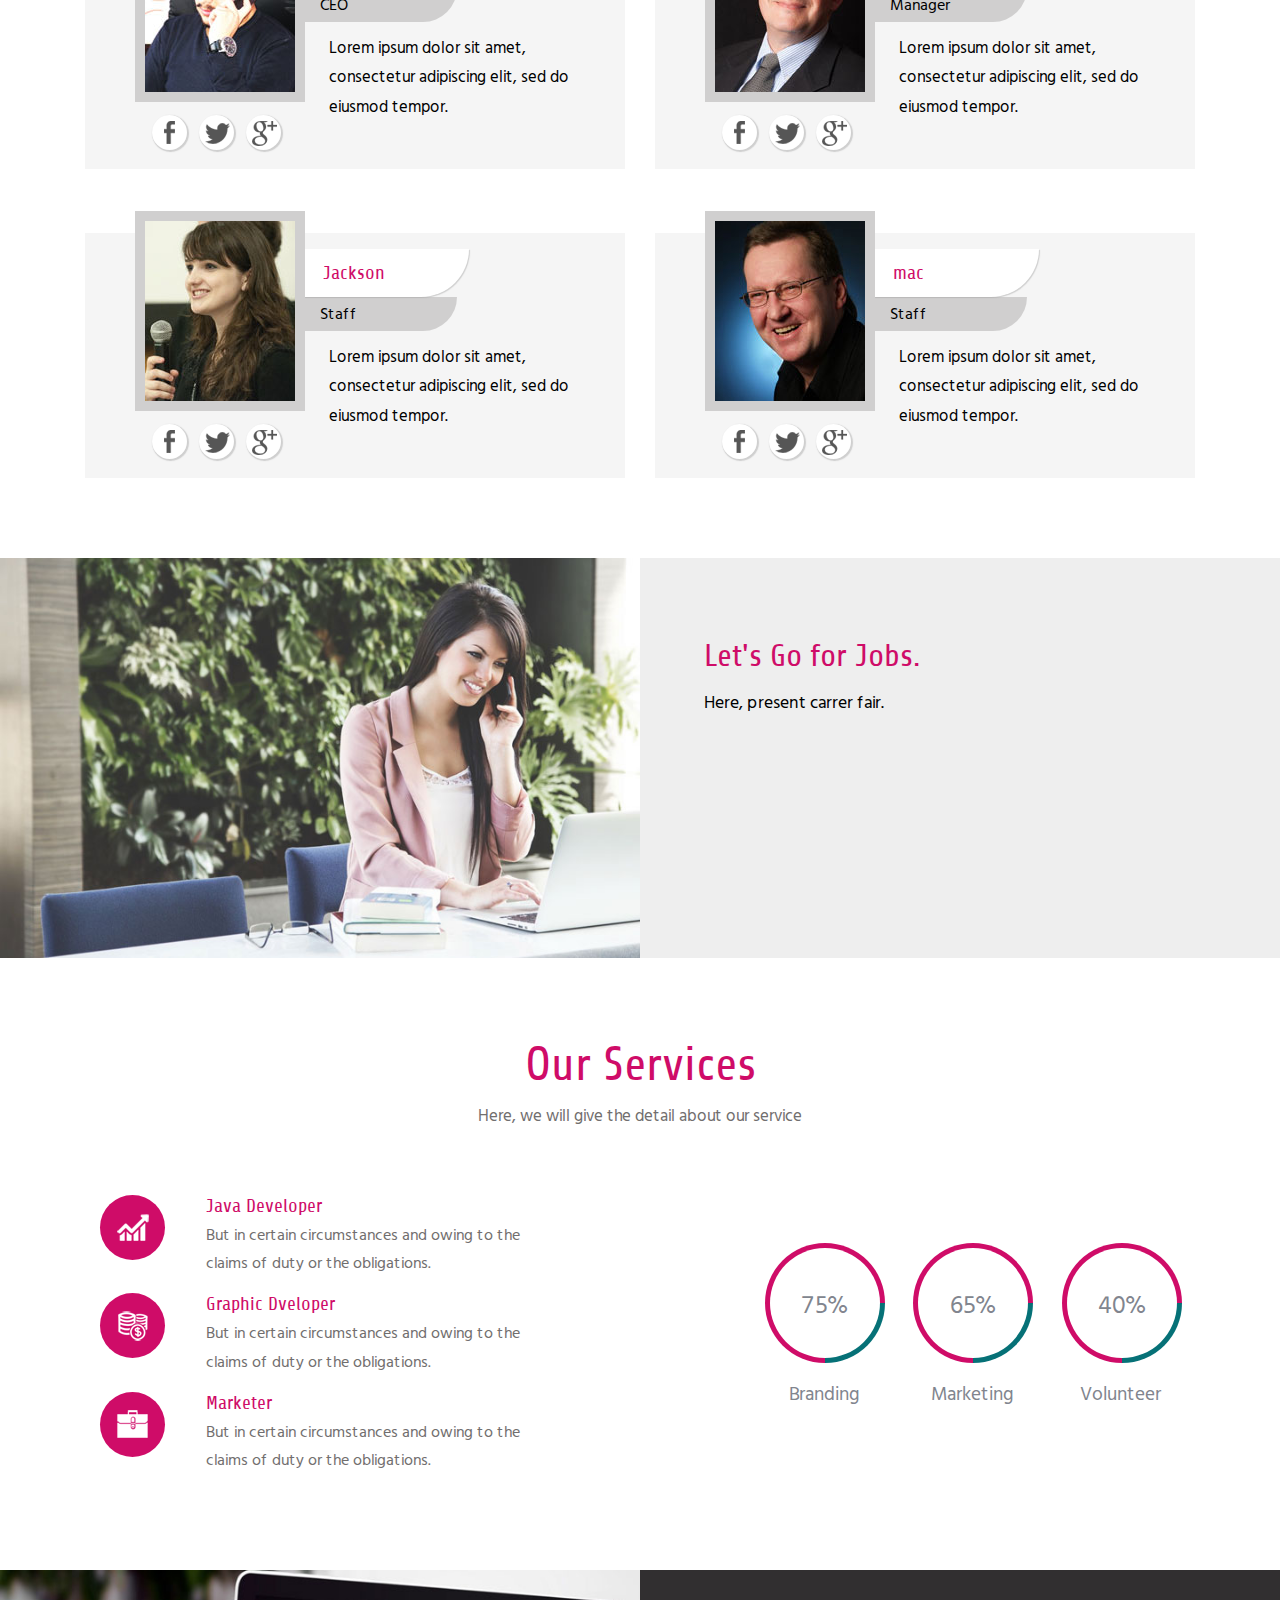
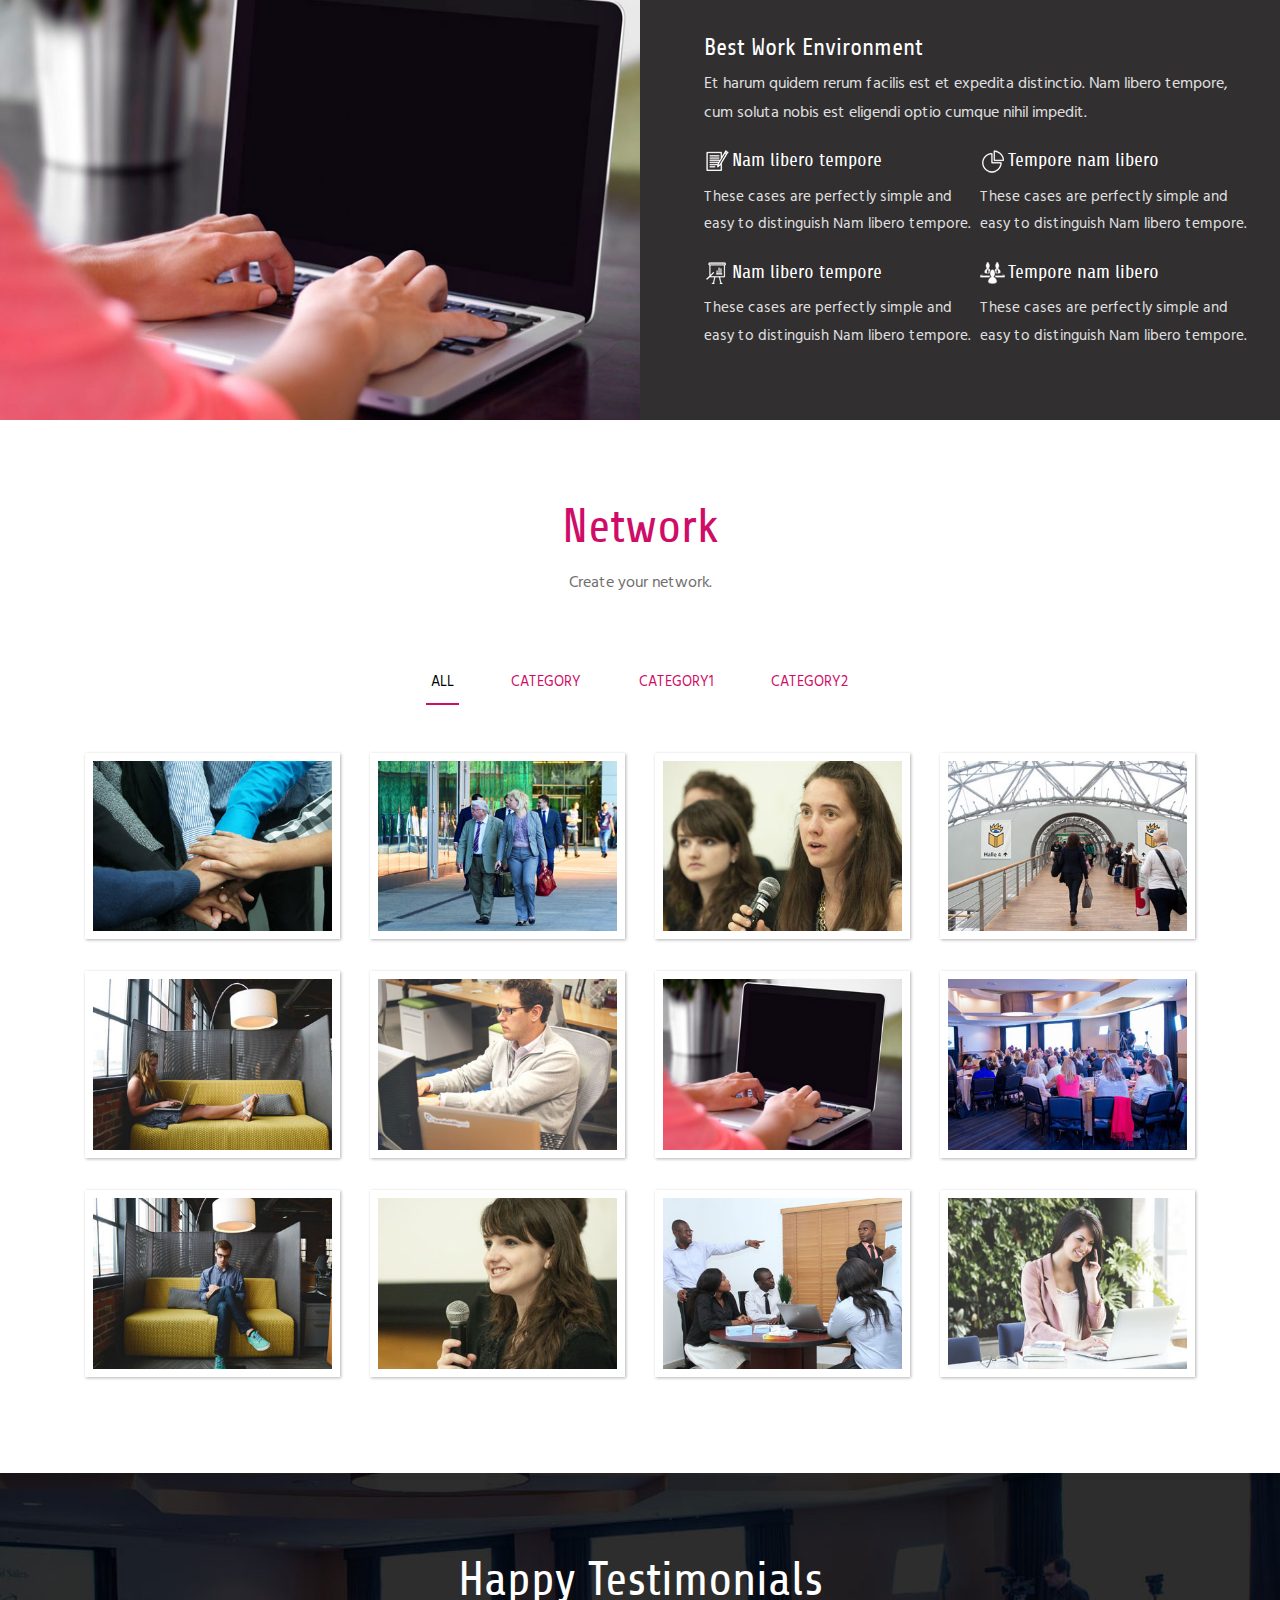
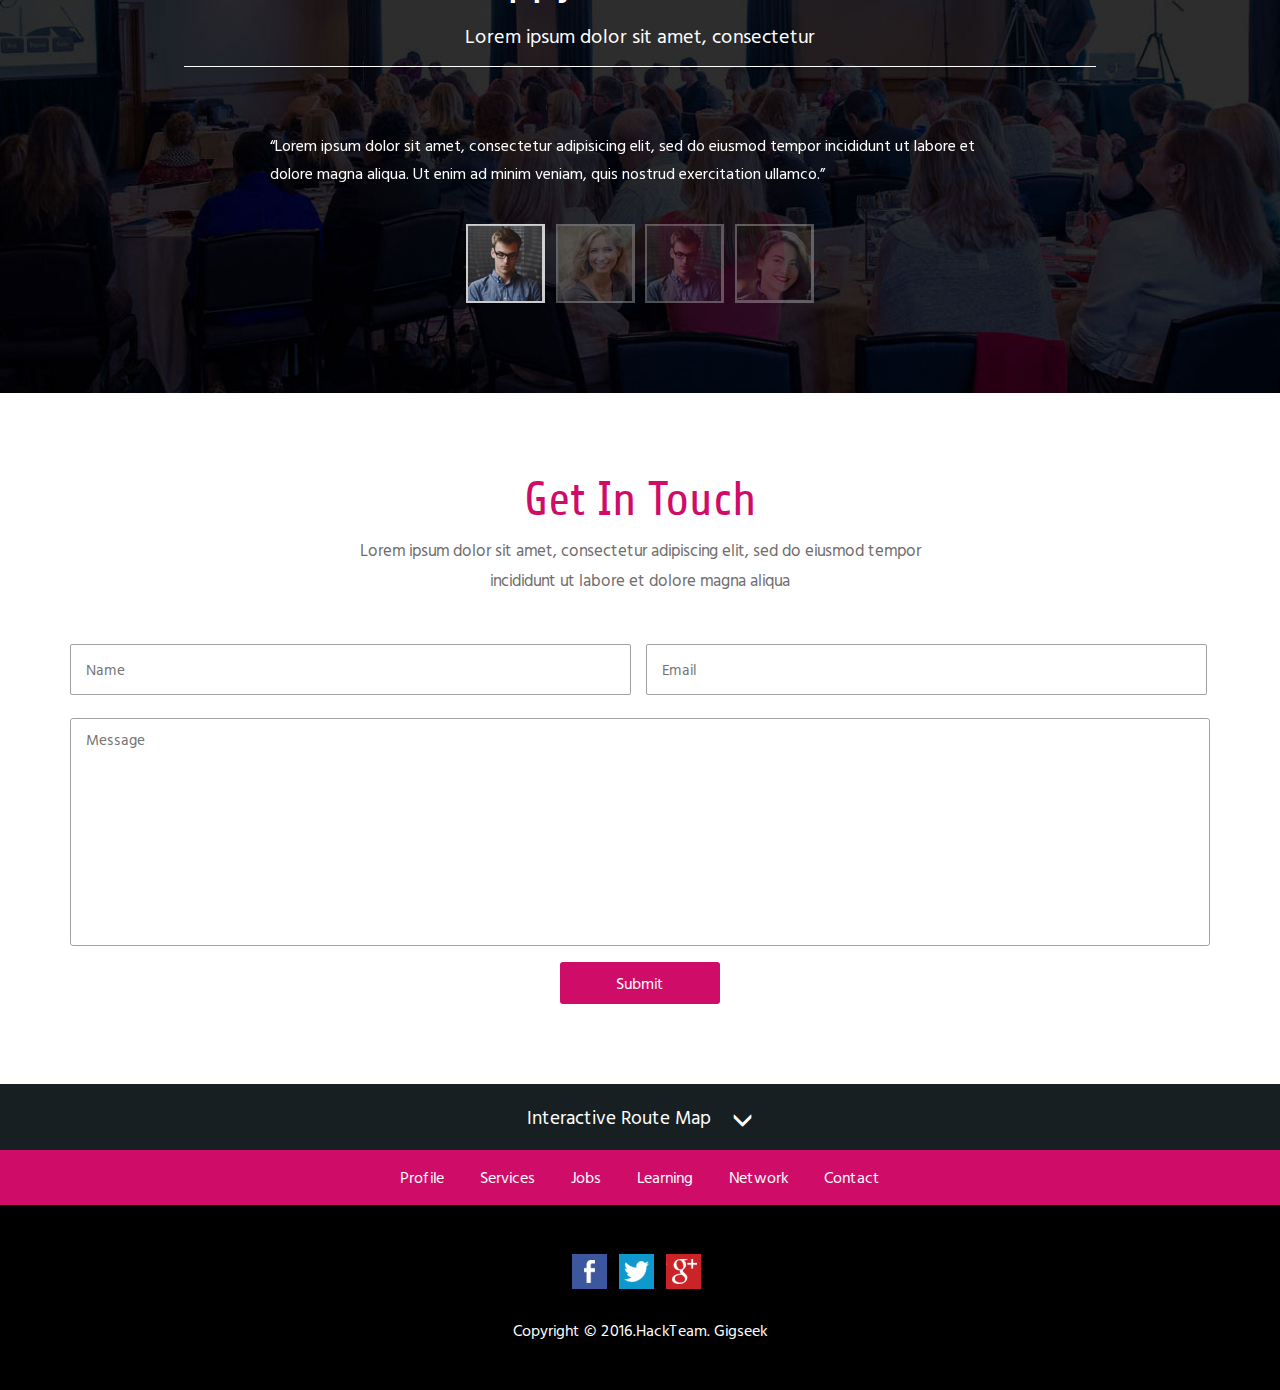
==== commit b5176fba: "add user page and modify home page" ====
--- a/index.html
+++ b/index.html
@@ -26,6 +26,16 @@
 		});
 	});
 </script>
+<style>
+.logo{height:50px; 
+weight:50px;
+margin:0px,0px;}
+.btn_pink {padding: 2 4 0 4;
+font-size:12px;
+height:23;
+background-color:#CF0C68;
+border-width:1;}
+</style>
 <!-- start-smoth-scrolling -->
 </head>
 <body>
@@ -34,7 +44,8 @@
 	<div class="container">
 	  <div class="header-main">
 	     <div class="logo">
-		    <h1><a href="index.html"><span class="logo-clr">G</span>IGSEEK</a>		 </h1>
+		 <a href="/"><img class="logo" src="images/TransparentLogo.png"/></a>
+            
 	     </div>
 	     <div class="top-nav">
 		 	 <span class="menu"> <img src="images/icon.png" alt=""></span>	
@@ -42,7 +53,7 @@
 					<ul class="res">
 						<li><a href="#home" class="scroll active">Profile</a></li>
 						<li><a href="#about" class="scroll">Services</a></li>
-						<li><a href="#team" class="scroll">Jobs</a></li>
+						<li><a href="#team" class="scroll">Team</a></li>
 						<li><a href="#services" class="scroll">Learning</a></li>
 						<li><a href="#gallery" class="scroll">Network</a></li>	
 						<li><a href="#contact" class="scroll">Contact</a></li>						
@@ -68,10 +79,17 @@
 <div class="banner">
 	<div class="container">
 		<div class="banner-main">
-			   <h3>We are design agency</h3>
-			   <h2>Lorem ipsum dolor sit amet consectetur.</h2>
-			<div class="clearfix"> </div>
-		</div>
+			   <h3>We are Gigseek</h3>
+			   <h2>No CV, No Jobs.</h2>
+			<div class="clearfix"> </div><br/><br/>
+             <a href="#"><h3>Enterprise</h3></a>
+            &nbsp;&nbsp;&nbsp;&nbsp;&nbsp;&nbsp;&nbsp;&nbsp;&nbsp;&nbsp;&nbsp;&nbsp;
+            &nbsp;&nbsp;&nbsp;&nbsp;&nbsp;&nbsp;&nbsp;&nbsp;&nbsp;&nbsp;&nbsp;&nbsp;
+              <a href="#">  <h3>Job Hunter</h3></a>
+		</div>
+        <div>
+
+        </div>
 	</div>
 </div>
 <!--banner end here-->
@@ -80,8 +98,8 @@
 	<div class="container">
 		<div class="about-main-w3l">
 			<div class="about-top-w3l">
-			   <h3>About</h3>
-			   <p>Lorem ipsum dolor sit amet, consectetur adipiscing elit, sed do eiusmod tempor incididunt ut labore et dolore magna aliqua</p>
+			   <h3>Profile</h3>
+			   <p>Edit profile including E-mail, Location, Skills, Education, Vocational experience, Interest.</p>
 			</div>
 			<div class="about-bottom-w3l">
 				<div class="col-md-4 about-grid">
@@ -208,8 +226,8 @@
 			
 		</div>
 		<div class="col-md-6 design1-right">
-			<h3>Lorem ipsum dolor sit amet</h3>
-			<p>Duis aute irure dolor in reprehenderit in voluptate velit esse cillum dolore eu fugiat nulla pariatur.Excepteur sint occaecat cupidatat non proident, sunt in culpa qui officia deserunt mollit anim id est laborum.</p>
+			<h3>Let's Go for Jobs.</h3>
+			<p>Here, present carrer fair.</p>
 		</div>
 	   <div class="clearfix"> </div>
 	</div>
@@ -221,7 +239,7 @@
 		<div class="services-main-agile">
 			   <div class="service-top-agile">
 				   <h3>Our Services</h3>
-				   <p>Lorem ipsum dolor sit amet, consectetur adipiscing elit, sed do eiusmod tempor incididunt ut labore et dolore magna aliqua</p>
+				   <p>Here, we will give the detail about our service</p>
 			  </div>
 			  <div class="services-bottom">
 			  	 <div class="col-md-7 services-bottom-left">
@@ -230,7 +248,7 @@
 			  			   <span><img src="images/d4.png" alt=""></span>
 			  			</div>
 			  			<div class="col-md-10 ser-text">
-			  				<h4>Excepteur sint</h4>
+			  				<h4>Java Developer</h4>
 			  				<p>But in certain circumstances and owing to the claims of duty or the obligations.</p>
 			  			</div>
 			  			<div class="clearfix"> </div>
@@ -240,7 +258,7 @@
 			  			   <span><img src="images/d7.png" alt=""></span>
 			  			</div>
 			  			<div class="col-md-10 ser-text">
-			  				<h4>Graphic Design</h4>
+			  				<h4>Graphic Dveloper</h4>
 			  				<p>But in certain circumstances and owing to the claims of duty or the obligations.</p>
 			  			</div>
 			  			<div class="clearfix"> </div>
@@ -250,7 +268,7 @@
 			  			   <span><img src="images/d6.png" alt=""></span>
 			  			</div>
 			  			<div class="col-md-10 ser-text">
-			  				<h4>Lorem ipsum</h4>
+			  				<h4>Marketer</h4>
 			  				<p>But in certain circumstances and owing to the claims of duty or the obligations.</p>
 			  			</div>
 			  			<div class="clearfix"> </div>
@@ -264,11 +282,11 @@
 			  		 </div>
 			  		 <div class="col-md-4 ser-crl1">
 				      <div class="demo-5" data-percent="65"> </div>
-				      <h4>Lorem</h4>
+				      <h4>Marketing</h4>
 				     </div>
 				     <div class="col-md-4 ser-crl1">
 				      <div class="demo-6" data-percent="40"> </div>
-				      <h4>voluptatem</h4>
+				      <h4>Volunteer</h4>
 				     </div>
 				     <div class="clearfix"> </div>
 			  	 </div>
@@ -391,8 +409,8 @@
 <div class="gallery" id="gallery">
    <div class="container">
 	  <div class="gallery-top ">
-			<h3>Gallery</h3>
-			<p>Lorem Ipsum is simply dummy text of the printing and typesetting industry. Lorem Ipsum has been the industry's standard dummy text.</p>
+			<h3>Network</h3>
+			<p>Create your network.</p>
 		</div>	
 		<div class="sap_tabs">
 			
@@ -916,11 +934,11 @@
 	<div class="container">
 		<div class="footer-main">
 			<ul>
-				<li><a href="#home" class="scroll active">Home</a></li>
-				<li><a href="#about" class="scroll">About</a></li>
-				<li><a href="#team" class="scroll">Team</a></li>
-				<li><a href="#services" class="scroll">Services</a></li>
-				<li><a href="#gallery" class="scroll">Gallery</a></li>	
+				<li><a href="#home" class="scroll active">Profile</a></li>
+				<li><a href="#about" class="scroll">Services</a></li>
+				<li><a href="#team" class="scroll">Jobs</a></li>
+				<li><a href="#services" class="scroll">Learning</a></li>
+				<li><a href="#gallery" class="scroll">Network</a></li>	
 				<li><a href="#contact" class="scroll">Contact</a></li>						
 			</ul>
 		</div>
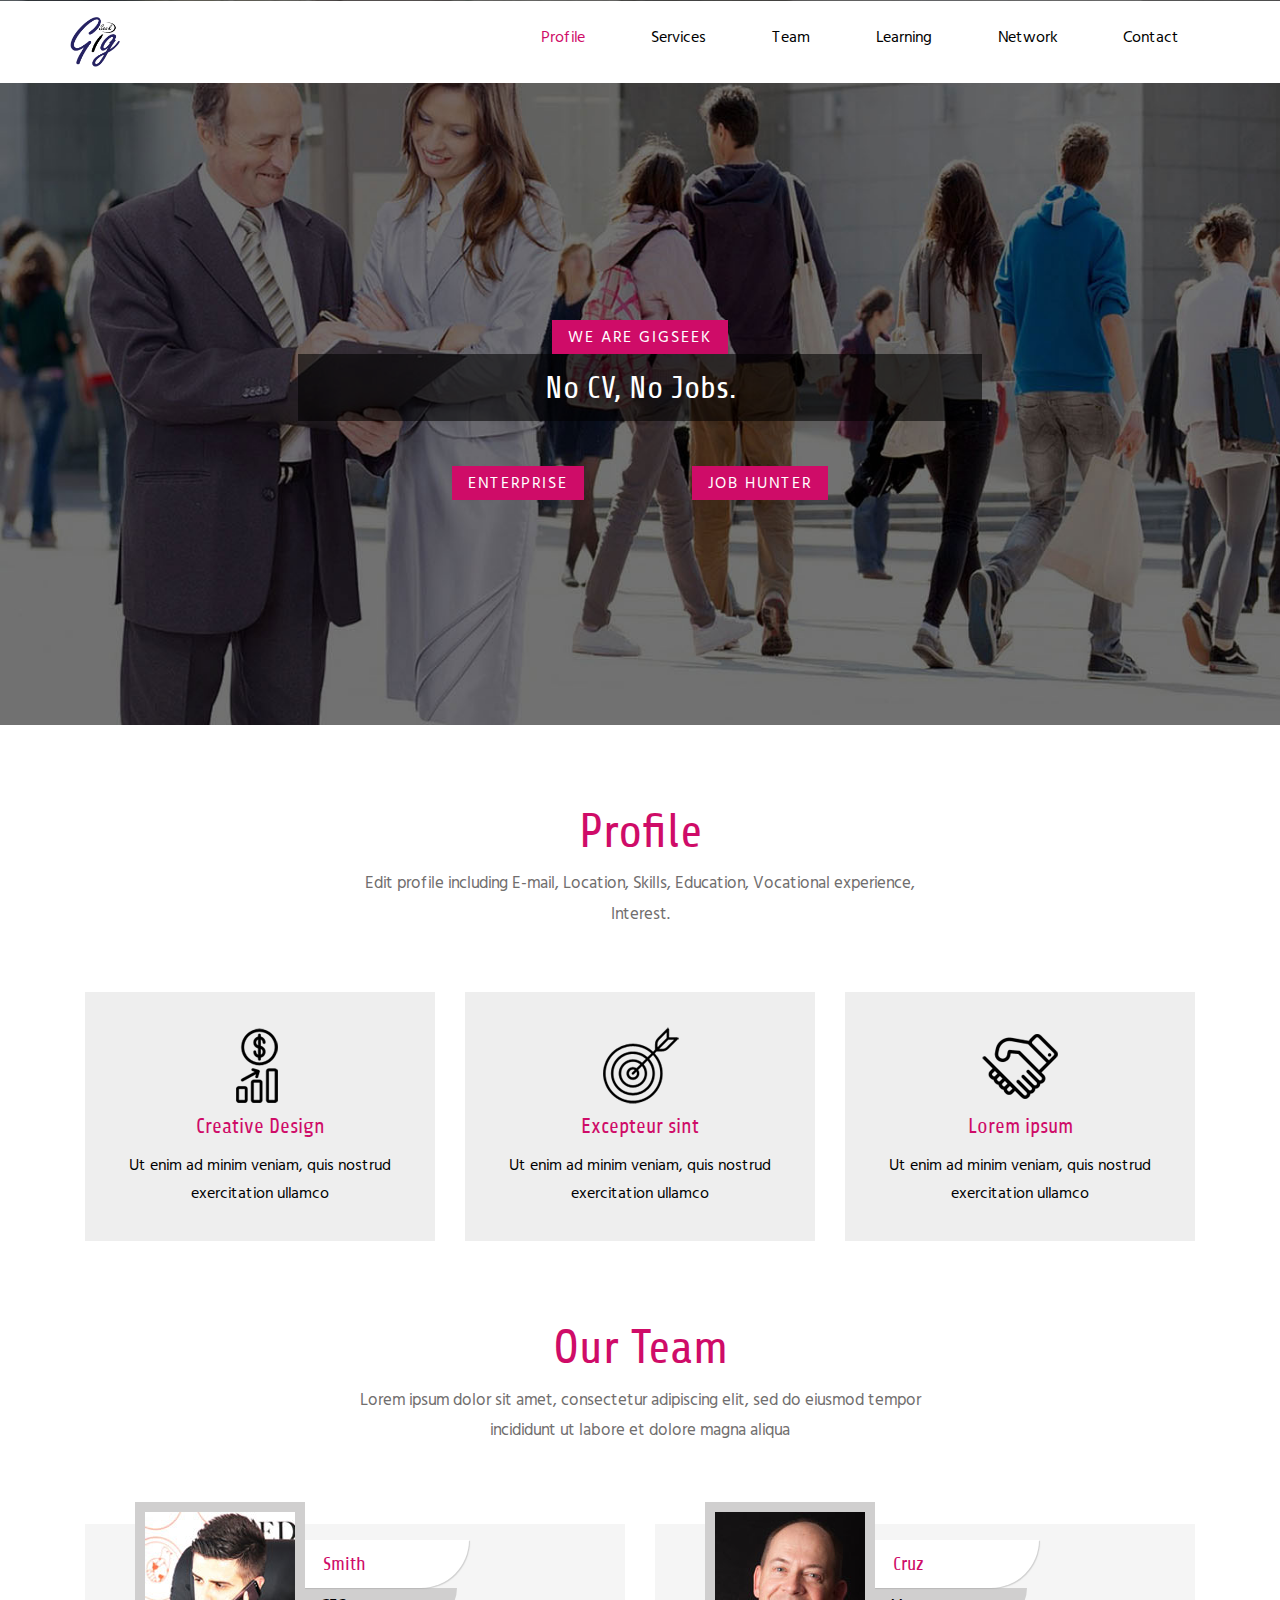
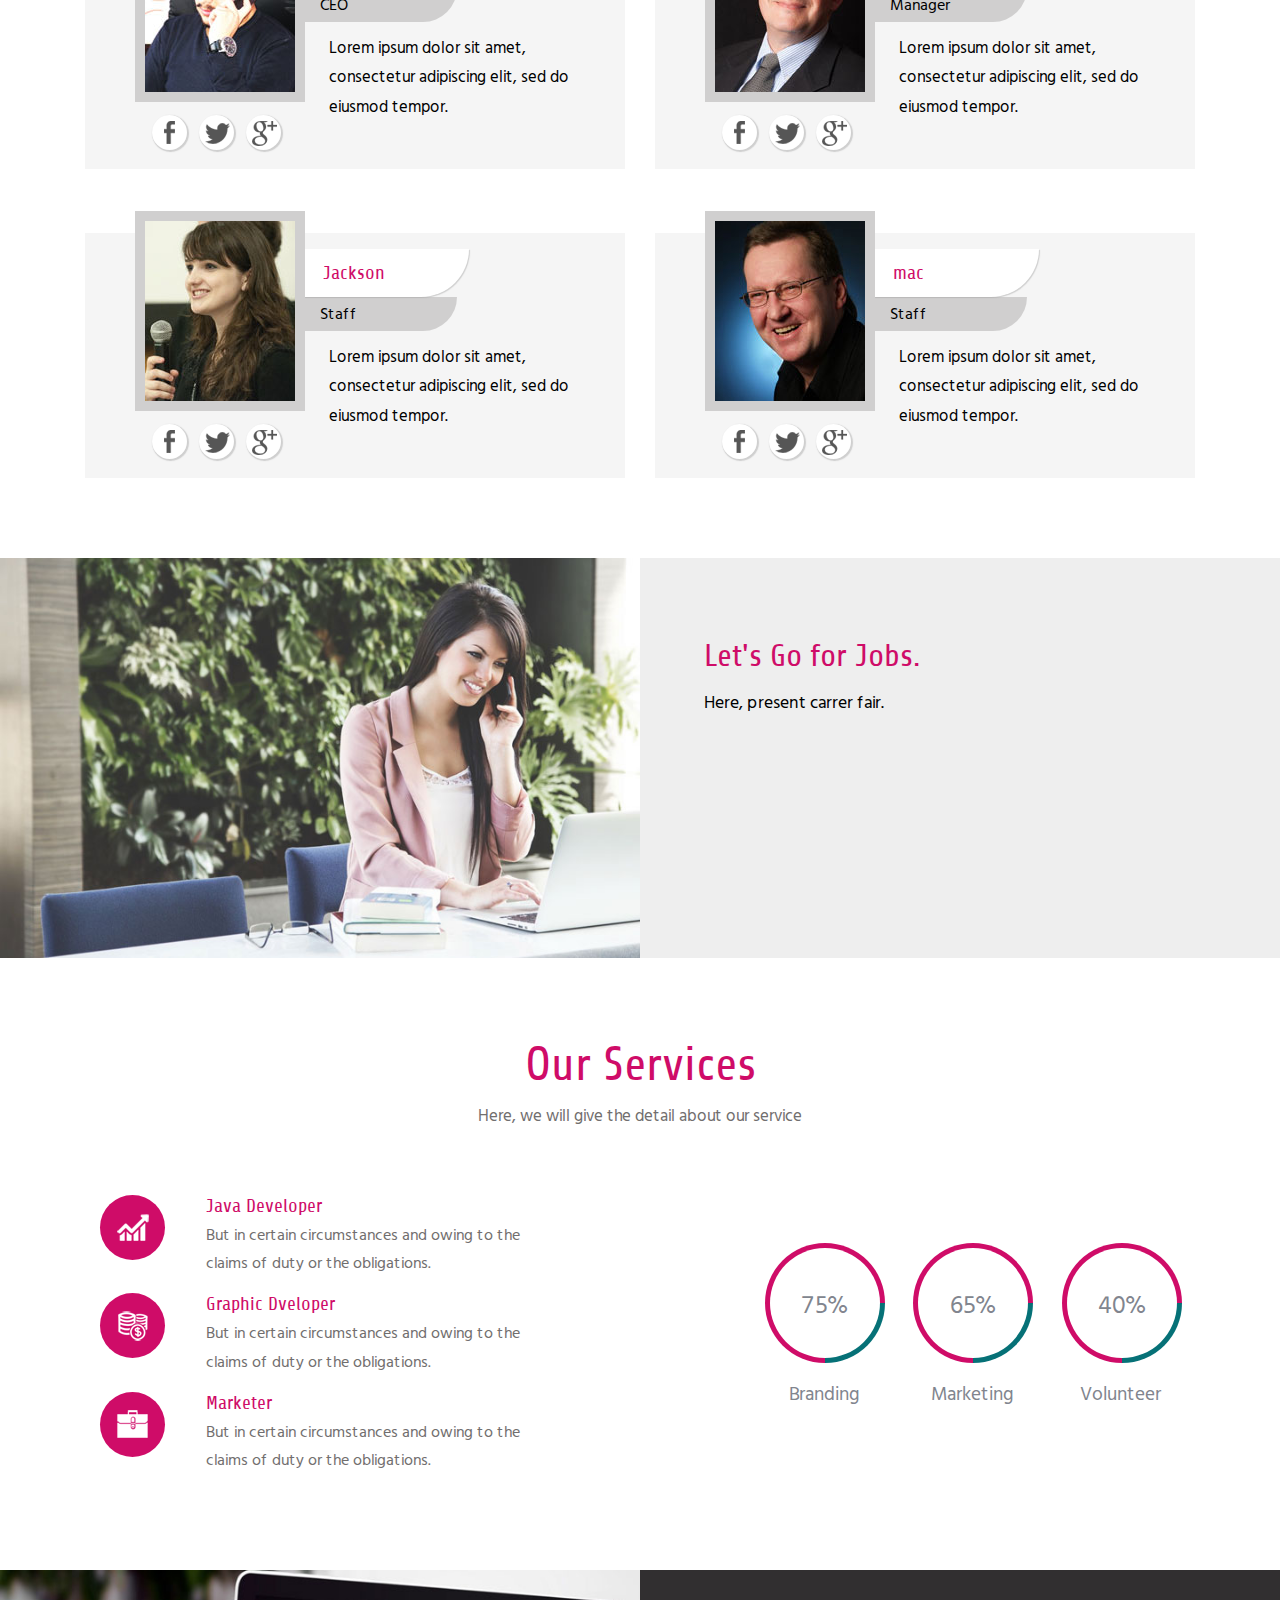
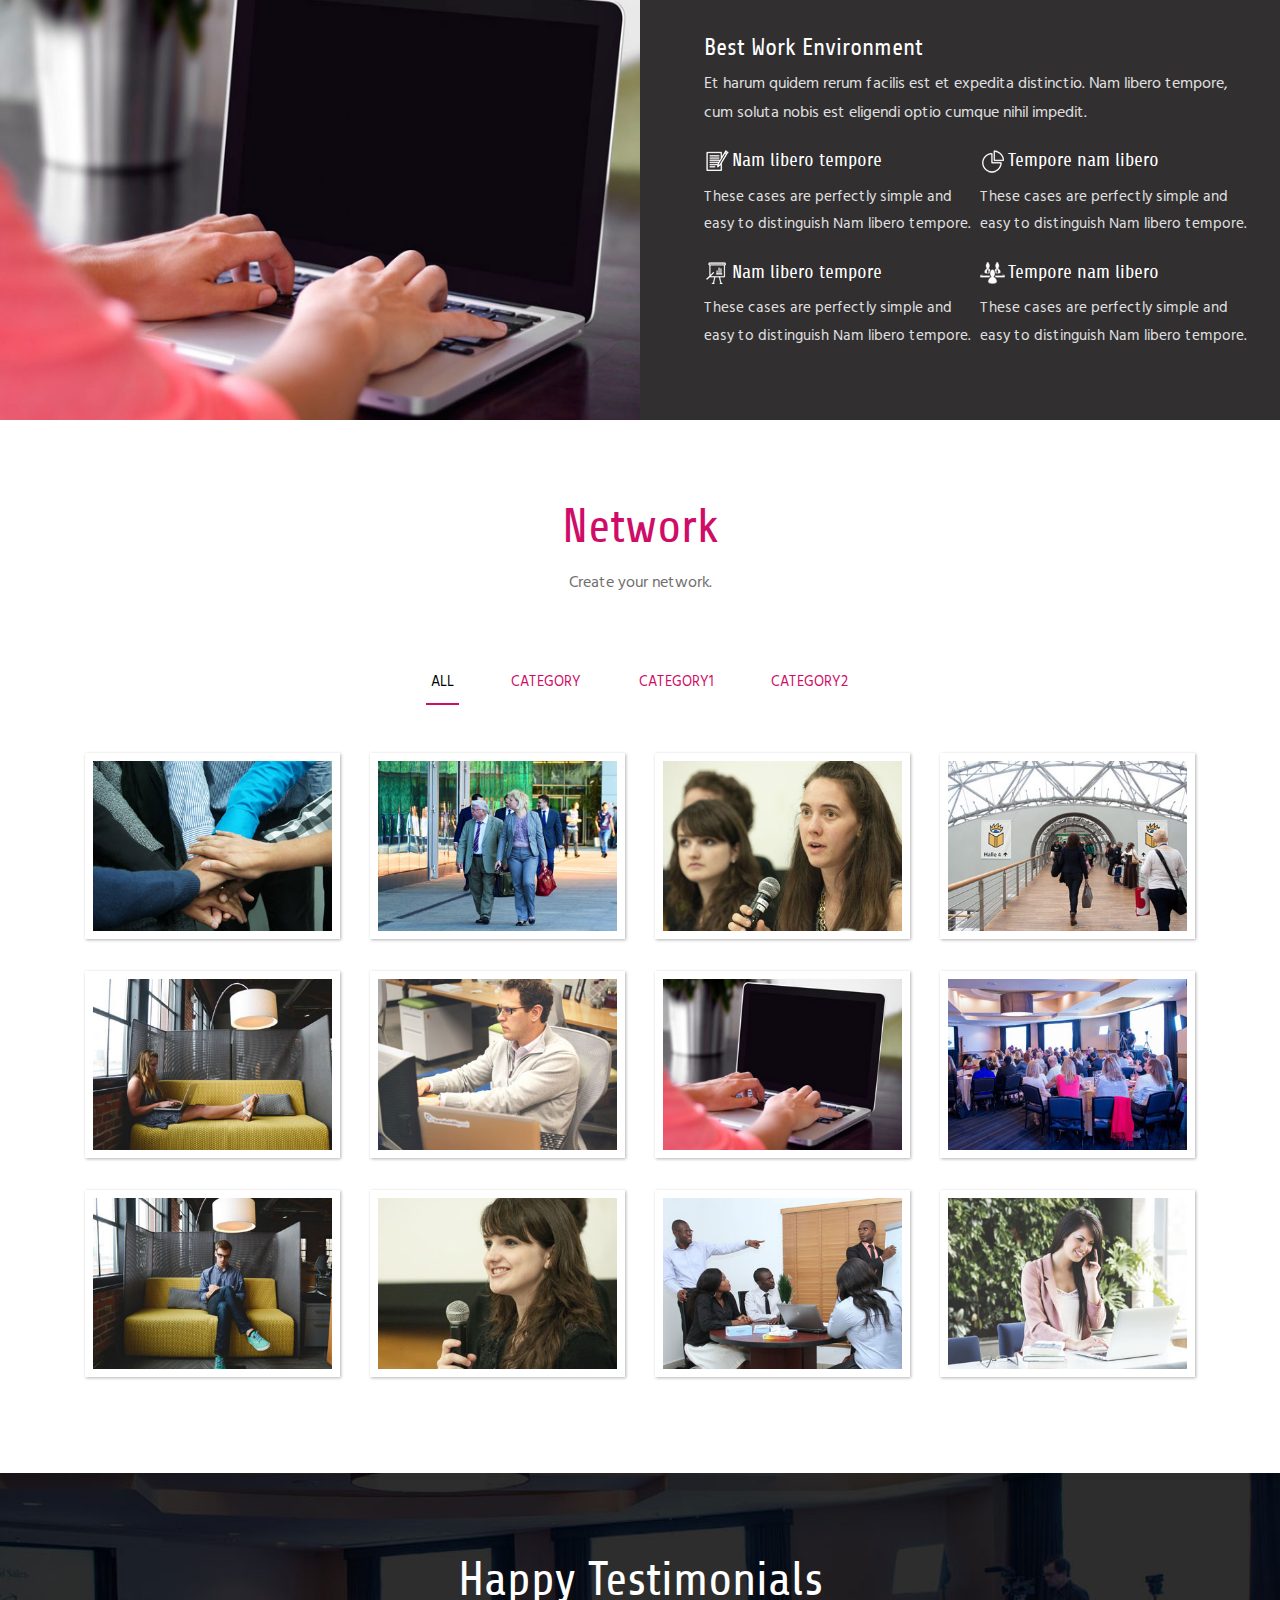
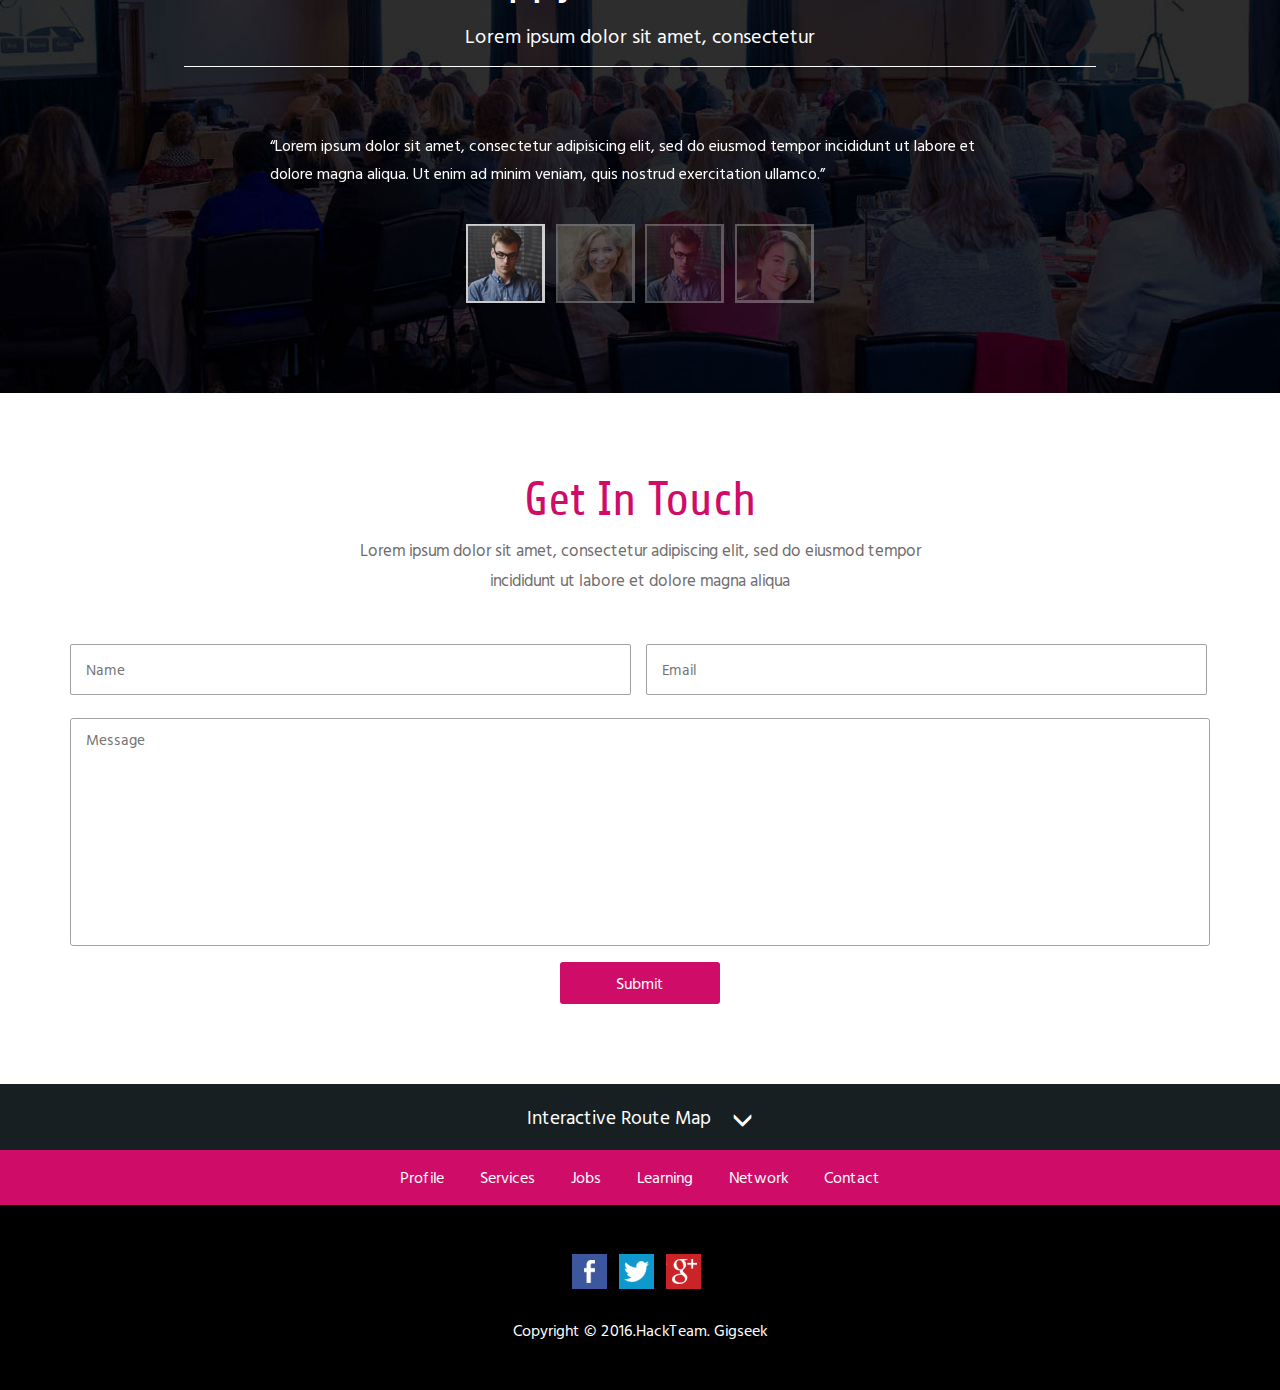
==== commit 15ab6a6d: "Favicon" ====
--- a/index.html
+++ b/index.html
@@ -37,6 +37,24 @@
 border-width:1;}
 </style>
 <!-- start-smoth-scrolling -->
+<!-- Favicon -->
+<link rel="apple-touch-icon" sizes="57x57" href="/apple-icon-57x57.png">
+<link rel="apple-touch-icon" sizes="60x60" href="/apple-icon-60x60.png">
+<link rel="apple-touch-icon" sizes="72x72" href="/apple-icon-72x72.png">
+<link rel="apple-touch-icon" sizes="76x76" href="/apple-icon-76x76.png">
+<link rel="apple-touch-icon" sizes="114x114" href="/apple-icon-114x114.png">
+<link rel="apple-touch-icon" sizes="120x120" href="/apple-icon-120x120.png">
+<link rel="apple-touch-icon" sizes="144x144" href="/apple-icon-144x144.png">
+<link rel="apple-touch-icon" sizes="152x152" href="/apple-icon-152x152.png">
+<link rel="apple-touch-icon" sizes="180x180" href="/apple-icon-180x180.png">
+<link rel="icon" type="image/png" sizes="192x192"  href="/android-icon-192x192.png">
+<link rel="icon" type="image/png" sizes="32x32" href="/favicon-32x32.png">
+<link rel="icon" type="image/png" sizes="96x96" href="/favicon-96x96.png">
+<link rel="icon" type="image/png" sizes="16x16" href="/favicon-16x16.png">
+<link rel="manifest" href="/manifest.json">
+<meta name="msapplication-TileColor" content="#ffffff">
+<meta name="msapplication-TileImage" content="/ms-icon-144x144.png">
+<meta name="theme-color" content="#ffffff">
 </head>
 <body>
 <!--header strat here-->
@@ -984,4 +1002,4 @@
 </div>
 <!--copy right end here-->
 </body>
-</html>+</html>
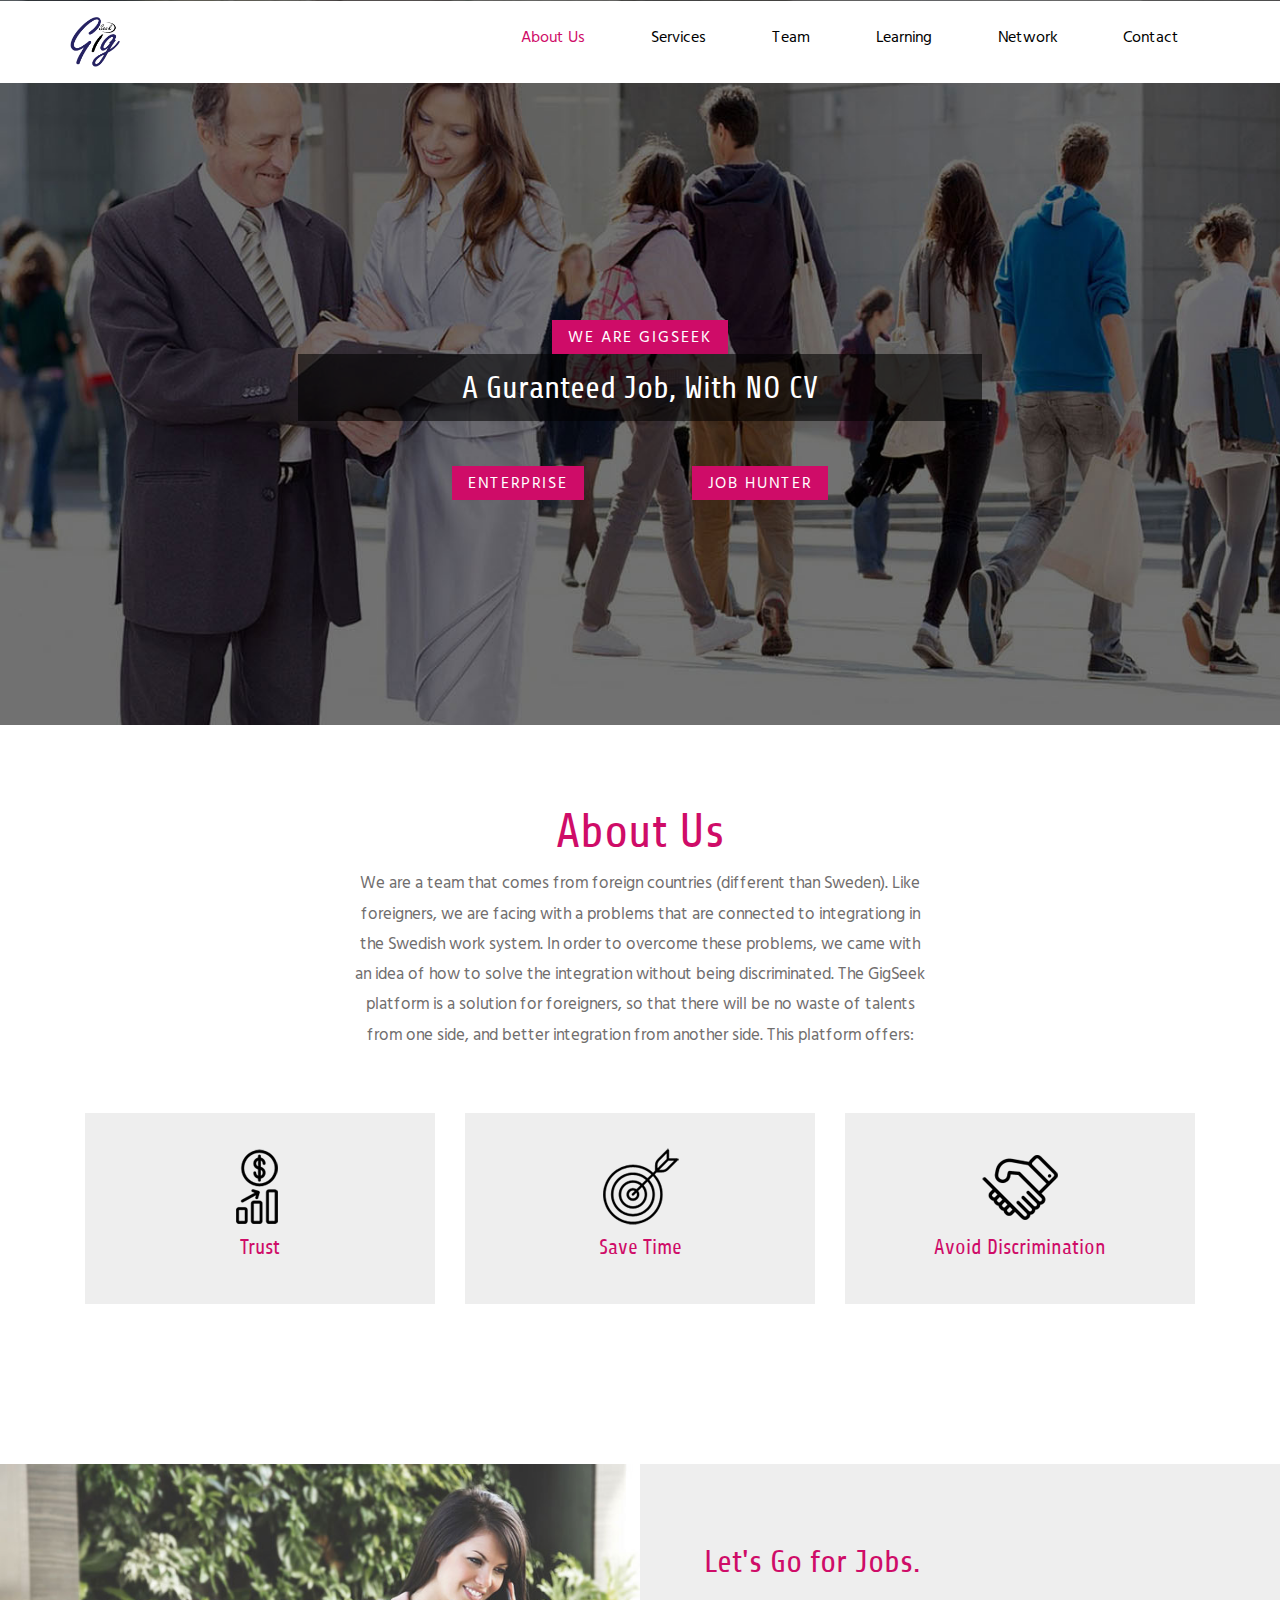
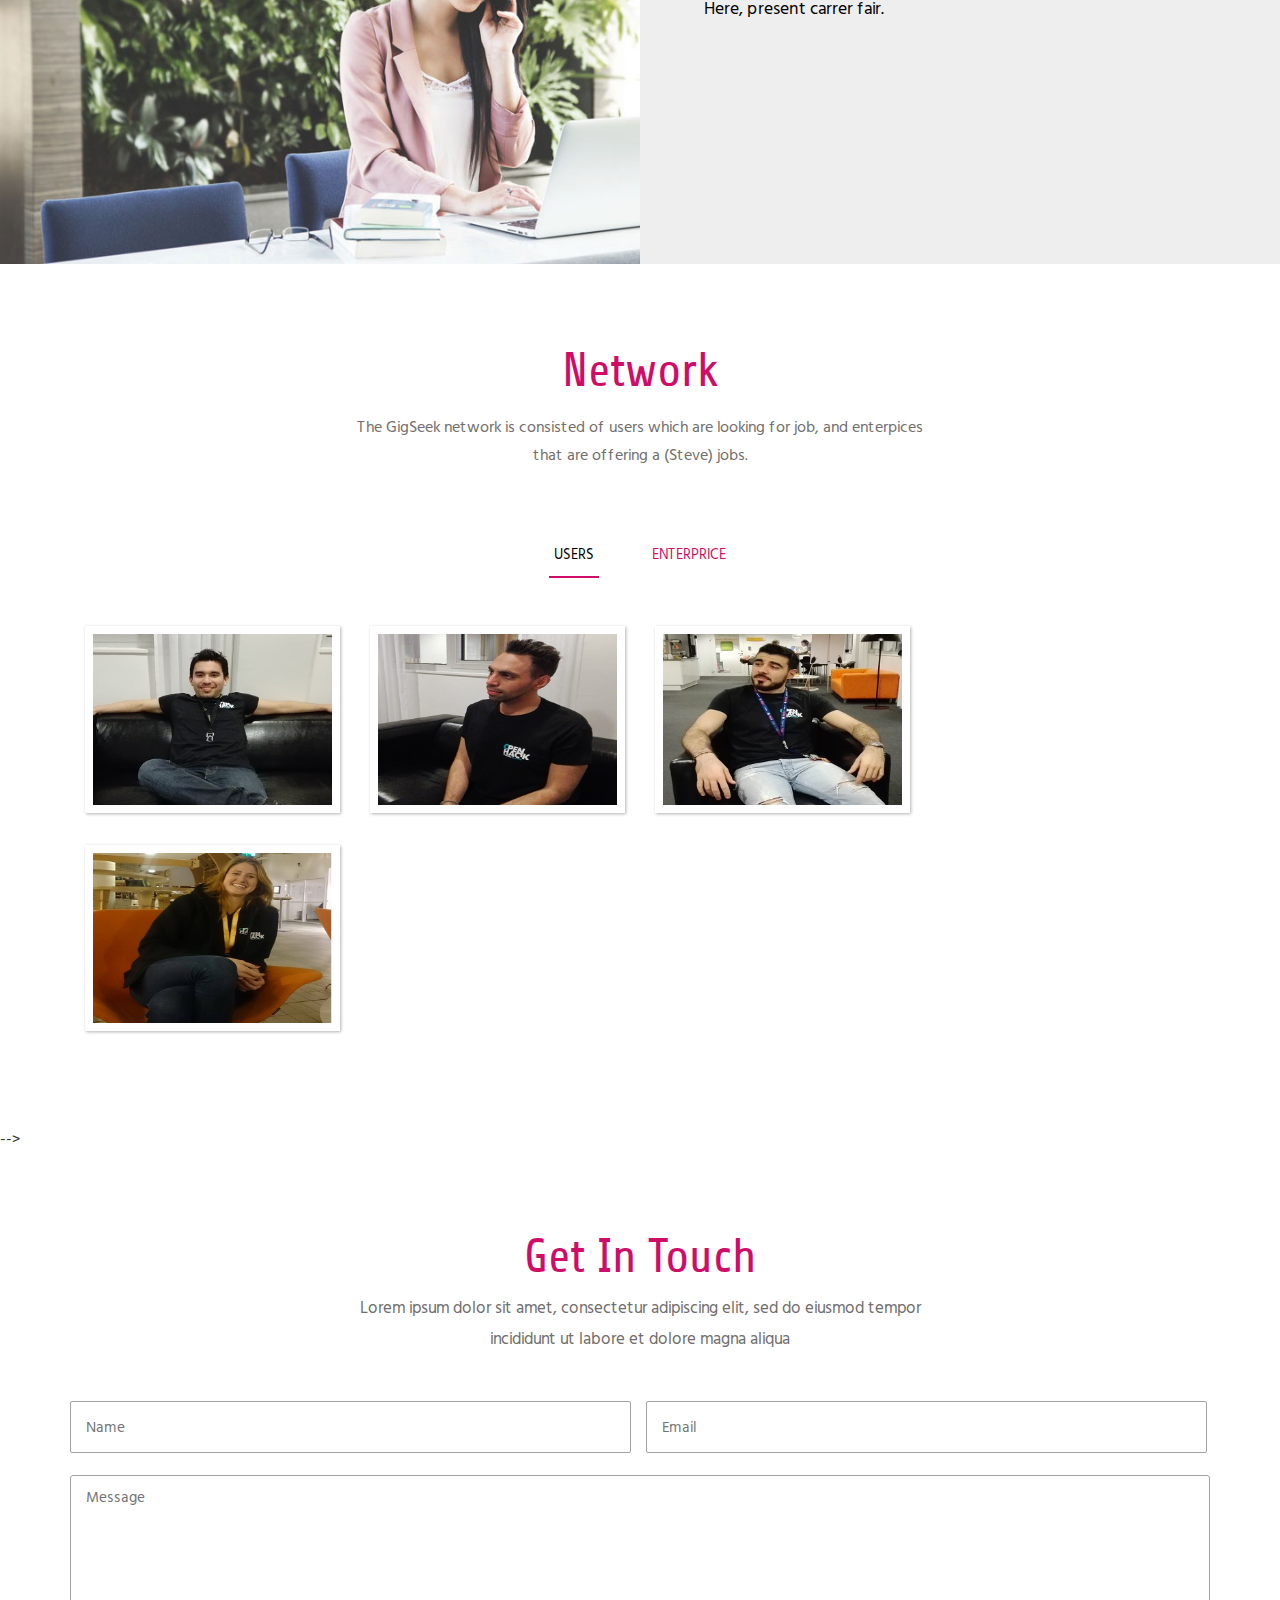
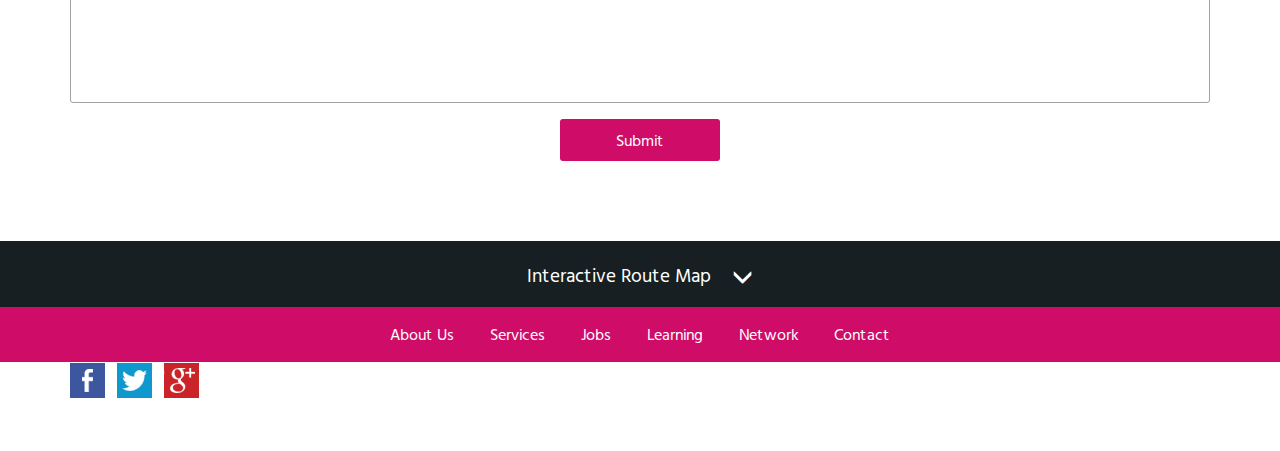
==== commit 55c43c12: "Update index.html" ====
--- a/index.html
+++ b/index.html
@@ -25,6 +25,10 @@
 			$('html,body').animate({scrollTop:$(this.hash).offset().top},1000);
 		});
 	});
+	<link rel="stylesheet" href="https://maxcdn.bootstrapcdn.com/bootstrap/3.3.7/css/bootstrap.min.css">
+  <script src="https://ajax.googleapis.com/ajax/libs/jquery/3.1.1/jquery.min.js"></script>
+  <script src="https://maxcdn.bootstrapcdn.com/bootstrap/3.3.7/js/bootstrap.min.js"></script>
+
 </script>
 <style>
 .logo{height:50px; 
@@ -37,24 +41,6 @@
 border-width:1;}
 </style>
 <!-- start-smoth-scrolling -->
-<!-- Favicon -->
-<link rel="apple-touch-icon" sizes="57x57" href="/apple-icon-57x57.png">
-<link rel="apple-touch-icon" sizes="60x60" href="/apple-icon-60x60.png">
-<link rel="apple-touch-icon" sizes="72x72" href="/apple-icon-72x72.png">
-<link rel="apple-touch-icon" sizes="76x76" href="/apple-icon-76x76.png">
-<link rel="apple-touch-icon" sizes="114x114" href="/apple-icon-114x114.png">
-<link rel="apple-touch-icon" sizes="120x120" href="/apple-icon-120x120.png">
-<link rel="apple-touch-icon" sizes="144x144" href="/apple-icon-144x144.png">
-<link rel="apple-touch-icon" sizes="152x152" href="/apple-icon-152x152.png">
-<link rel="apple-touch-icon" sizes="180x180" href="/apple-icon-180x180.png">
-<link rel="icon" type="image/png" sizes="192x192"  href="/android-icon-192x192.png">
-<link rel="icon" type="image/png" sizes="32x32" href="/favicon-32x32.png">
-<link rel="icon" type="image/png" sizes="96x96" href="/favicon-96x96.png">
-<link rel="icon" type="image/png" sizes="16x16" href="/favicon-16x16.png">
-<link rel="manifest" href="/manifest.json">
-<meta name="msapplication-TileColor" content="#ffffff">
-<meta name="msapplication-TileImage" content="/ms-icon-144x144.png">
-<meta name="theme-color" content="#ffffff">
 </head>
 <body>
 <!--header strat here-->
@@ -69,7 +55,7 @@
 		 	 <span class="menu"> <img src="images/icon.png" alt=""></span>	
 		      <nav class="cl-effect-1" id="cl-effect-1">		   		       											
 					<ul class="res">
-						<li><a href="#home" class="scroll active">Profile</a></li>
+						<li><a href="#home" class="scroll active">About Us</a></li>
 						<li><a href="#about" class="scroll">Services</a></li>
 						<li><a href="#team" class="scroll">Team</a></li>
 						<li><a href="#services" class="scroll">Learning</a></li>
@@ -98,12 +84,12 @@
 	<div class="container">
 		<div class="banner-main">
 			   <h3>We are Gigseek</h3>
-			   <h2>No CV, No Jobs.</h2>
+			   <h2>A Guranteed Job, With NO CV</h2>
 			<div class="clearfix"> </div><br/><br/>
              <a href="#"><h3>Enterprise</h3></a>
             &nbsp;&nbsp;&nbsp;&nbsp;&nbsp;&nbsp;&nbsp;&nbsp;&nbsp;&nbsp;&nbsp;&nbsp;
             &nbsp;&nbsp;&nbsp;&nbsp;&nbsp;&nbsp;&nbsp;&nbsp;&nbsp;&nbsp;&nbsp;&nbsp;
-              <a href="#">  <h3>Job Hunter</h3></a>
+              <a href="./user.html">  <h3>Job Hunter</h3></a>
 		</div>
         <div>
 
@@ -116,29 +102,96 @@
 	<div class="container">
 		<div class="about-main-w3l">
 			<div class="about-top-w3l">
-			   <h3>Profile</h3>
-			   <p>Edit profile including E-mail, Location, Skills, Education, Vocational experience, Interest.</p>
+			   <h3>About Us</h3>
+			   <p>We are a team that comes from foreign countries (different than Sweden). Like foreigners, we are facing with a problems that are connected to integrationg in the Swedish work system. In order to overcome these problems, we came with an idea of how to solve the integration without being discriminated. The GigSeek platform is a solution for foreigners, so that there will be no waste of talents from one side, and better integration from another side. This platform offers:</p>
 			</div>
 			<div class="about-bottom-w3l">
 				<div class="col-md-4 about-grid">
 					<div class="about-grid-main">
 						<img src="images/d1.png" alt="">
-						<h4>Creative Design</h4>
-						<p> Ut enim ad minim veniam, quis nostrud exercitation ullamco</p>
+						<a data-toggle="modal" data-target="#myModal"><h4>Trust</h4></a>
+
+
+  <!-- Modal -->
+  <div class="modal fade" id="myModal" role="dialog">
+    <div class="modal-dialog">
+    
+      <!-- Modal content-->
+      <div class="modal-content">
+        <div class="modal-header">
+          <button type="button" class="close" data-dismiss="modal">&times;</button>
+          <h4 class="modal-title">Trust</h4>
+        </div>
+        <div class="modal-body">
+          <p>GigSeek platform guarantee trust between users and organizations.</p>
+        </div>
+        <div class="modal-footer">
+          <button type="button" class="btn btn-default" data-dismiss="modal">Close</button>
+        </div>
+      </div>
+      
+    </div>
+  </div>
+
+						<!--<p> Ut enim ad minim veniam, quis nostrud exercitation ullamco</p>-->
 					</div>
 				</div>
 				<div class="col-md-4 about-grid">
 					<div class="about-grid-main">
 						<img src="images/d2.png" alt="">
-						<h4>Excepteur sint</h4>
-						<p> Ut enim ad minim veniam, quis nostrud exercitation ullamco</p>
+						<a data-toggle="modal" data-target="#myModa2"><h4>Save Time</h4></a>
+
+
+  <!-- Modal -->
+  <div class="modal fade" id="myModa2" role="dialog">
+    <div class="modal-dialog">
+    
+      <!-- Modal content-->
+      <div class="modal-content">
+        <div class="modal-header">
+          <button type="button" class="close" data-dismiss="modal">&times;</button>
+          <h4 class="modal-title">Save TIme</h4>
+        </div>
+        <div class="modal-body">
+          <p>Our inovative platform can save a lot of time previously spent on writing CV's etc.</p>
+        </div>
+        <div class="modal-footer">
+          <button type="button" class="btn btn-default" data-dismiss="modal">Close</button>
+        </div>
+      </div>
+      
+    </div>
+  </div>
+						<!--<p> Ut enim ad minim veniam, quis nostrud exercitation ullamco</p>-->
 					</div>
 				</div>
 				<div class="col-md-4 about-grid">
 					<div class="about-grid-main">
 						<img src="images/d3.png" alt="">
-						<h4>Lorem ipsum</h4>
-						<p> Ut enim ad minim veniam, quis nostrud exercitation ullamco</p>
+						<a data-toggle="modal" data-target="#myModa3"><h4>Avoid Discrimination</h4></a>
+
+
+  <!-- Modal -->
+  <div class="modal fade" id="myModa3" role="dialog">
+    <div class="modal-dialog">
+    
+      <!-- Modal content-->
+      <div class="modal-content">
+        <div class="modal-header">
+          <button type="button" class="close" data-dismiss="modal">&times;</button>
+          <h4 class="modal-title">Avoid Discriminatin</h4>
+        </div>
+        <div class="modal-body">
+          <p>The most important thing that is offerd by GigSeek is that, this platform use well-knonw tool to avoid dicrimination that leads to waste of talents.</p>
+        </div>
+        <div class="modal-footer">
+          <button type="button" class="btn btn-default" data-dismiss="modal">Close</button>
+        </div>
+      </div>
+      
+    </div>
+  </div>
+						<!--<p> Ut enim ad minim veniam, quis nostrud exercitation ullamco</p>-->
 					</div>
 				</div>
 			  <div class="clearfix"> </div>
@@ -149,7 +202,7 @@
 <!--about end here-->
 <!--team start here-->
 <div class="team" id="team">
-	<div class="container">
+	<!--<div class="container">
 		<div class="team-main">
 			  <div class="team-top">
 			  	<h3>Our Team</h3>
@@ -234,7 +287,7 @@
 			  	<div class="clearfix"> </div>
 			 </div>
 		</div>
-	</div>
+	</div>-->
 </div>
 <!--team end here-->
 <!--design1 start here-->
@@ -252,7 +305,7 @@
 </div>
 <!--design1 end here-->
 <!--services start here-->
-<div class="services-agile" id="services">
+<!--<div class="services-agile" id="services">
 	<div class="container">
 		<div class="services-main-agile">
 			   <div class="service-top-agile">
@@ -345,10 +398,10 @@
 		    </div>			
 		</div>
 	</div>
-</div>
+</div>-->
 <!--services end here-->
 <!--design2 start here-->
-<div class="design2">
+<!--<div class="design2">
 	<div class="design-2-main">
 		<div class="col-md-6 design2-left">
 			
@@ -399,7 +452,7 @@
 		</div>
 		<div class="clearfix"> </div>
 	</div>
-</div>
+</div>-->
 <!--design2 end here-->
 <!--gallery-->
 <script src="js/easyResponsiveTabs.js" type="text/javascript"></script>
@@ -428,47 +481,47 @@
    <div class="container">
 	  <div class="gallery-top ">
 			<h3>Network</h3>
-			<p>Create your network.</p>
+			<p>The GigSeek network is consisted of users which are looking for job, and enterpices that are offering a (Steve) jobs.</p>
 		</div>	
 		<div class="sap_tabs">
 			
 						 <div id="horizontalTab" style="display: block; width: 100%; margin: 0px;">
 						  <ul class="resp-tabs-list">
-						  	  <li class="resp-tab-item" aria-controls="tab_item-0" role="tab"><span>All</span></li>
-							  <li class="resp-tab-item" aria-controls="tab_item-1" role="tab"><span>Category</span></li>
-							  <li class="resp-tab-item" aria-controls="tab_item-2" role="tab"><span>Category1</span></li>
-							 <li class="resp-tab-item" aria-controls="tab_item-3" role="tab"><span>Category2</span></li>
+						  	  <!--<li class="resp-tab-item" aria-controls="tab_item-0" role="tab"><span>All</span></li>-->
+							  <li class="resp-tab-item" aria-controls="tab_item-1" role="tab"><span>Users</span></li>
+							  <li class="resp-tab-item" aria-controls="tab_item-2" role="tab"><span>Enterprice</span></li>
+							<!-- <li class="resp-tab-item" aria-controls="tab_item-3" role="tab"><span>Category2</span></li>-->
 							  <div class="clearfix"> </div>
 						  </ul>				  	 
 							<div class="resp-tabs-container">
-							    <div class="tab-1 resp-tab-content" aria-labelledby="tab_item-0">
+							    <!--<div class="tab-1 resp-tab-content" aria-labelledby="tab_item-0">
 									<div class="tab_img">
 									  <div class="col-md-3 img-top ">
 									  	<div class="ih-item square effect7">
-					   		  			   <a href="images/g1.jpg" rel="title" class="b-link-stripe b-animate-go  thickbox">
-					   		  			   	<img src="images/g1.jpg" class="img-responsive" alt="">
-												 <div class="info">
-						                        <h3>Agility</h3>
-						                        <p>Description goes here</p>
+					   		  			   <a href="images/Pedro.jpg" rel="title" class="b-link-stripe b-animate-go  thickbox">
+					   		  			   	<img src="images/Pedro.jpg" class="img-responsive" alt="">
+												 <div class="info">
+						                        <h3>Foreign job seeker</h3>
+							                        <p>Colombia</p>
 						                      </div>
 					   		  			   </a>
 										</div>
 										</div>
 										<div class="col-md-3 img-top ">
 											<div class="ih-item square effect7">
-					   		  			    <a href="images/g2.jpg" rel="title" class="b-link-stripe b-animate-go  thickbox">
-					   		  			    	<img src="images/g2.jpg" class="img-responsive" alt=""/>
+					   		  			    <a href="images/Adham.jpg" rel="title" class="b-link-stripe b-animate-go  thickbox">
+					   		  			    	<img src="images/Adham.jpg" class="img-responsive" alt=""/>
 												  <div class="info">
-							                        <h3>Agility</h3>
-							                        <p>Description goes here</p>
+							                        <h3>Foreign joob seeker</h3>
+							                        <p>Palestine</p>
 							                      </div>
 					   		  			   </a>
 					   		  			   </div>
 										</div>
 										<div class="col-md-3 img-top ">
 											<div class="ih-item square effect7">
-						   		  			   <a href="images/g3.jpg" rel="title" class="b-link-stripe b-animate-go  thickbox">
-						   		  			   	<img src="images/g3.jpg" class="img-responsive" alt=""/>
+						   		  			   <a href="images/George.jpg" rel="title" class="b-link-stripe b-animate-go  thickbox">
+						   		  			   	<img src="images/George.jpg" class="img-responsive" alt=""/>
 												   <div class="info">
 							                        <h3>Agility</h3>
 							                        <p>Description goes here</p>
@@ -478,8 +531,8 @@
 										</div>
 										<div class="col-md-3 img-top ">
 											<div class="ih-item square effect7">
-					   		  			     <a href="images/g4.jpg" rel="title" class="b-link-stripe b-animate-go  thickbox">
-					   		  			     	<img src="images/g4.jpg" class="img-responsive" alt=""/>
+					   		  			     <a href="images/Girl.jpg" rel="title" class="b-link-stripe b-animate-go  thickbox">
+					   		  			     	<img src="images/Girl.jpg" class="img-responsive" alt=""/>
 												 <div class="info">
 							                        <h3>Agility</h3>
 							                        <p>Description goes here</p>
@@ -514,8 +567,8 @@
 										</div>
 										<div class="col-md-3 img-top ">
 											<div class="ih-item square effect7">
-					   		  			      <a href="images/g7.jpg" rel="title" class="b-link-stripe b-animate-go  thickbox">
-					   		  			   	    <img src="images/g7.jpg" class="img-responsive" alt=""/>
+					   		  			      <a href="images/Company1.jpg" rel="title" class="b-link-stripe b-animate-go  thickbox">
+					   		  			   	    <img src="images/Company1.jpg" class="img-responsive" alt=""/>
 												 <div class="info">
 							                        <h3>Agility</h3>
 							                        <p>Description goes here</p>
@@ -525,8 +578,8 @@
 										</div>
 										<div class="col-md-3 img-top ">
 											<div class="ih-item square effect7">
-					   		  			     <a href="images/g8.jpg" rel="title" class="b-link-stripe b-animate-go  thickbox">
-					   		  			     	<img src="images/g8.jpg" class="img-responsive" alt=""/>
+					   		  			     <a href="images/Company2.jpg" rel="title" class="b-link-stripe b-animate-go  thickbox">
+					   		  			     	<img src="images/Company2.jpg" class="img-responsive" alt=""/>
 												 <div class="info">
 							                        <h3>Agility</h3>
 							                        <p>Description goes here</p>
@@ -584,22 +637,22 @@
 											<div class="clearfix"> </div>
 							     </div>	
 									 	        					 
-						      </div>
+						      </div>-->
 							    <div class="tab-1 resp-tab-content" aria-labelledby="tab_item-1">
 								
 							     <div class="tab_img">
 									  <div class="col-md-3 img-top ">
 									  	<div class="ih-item square effect7">
-					   		  			   <a href="images/g7.jpg" rel="title" class="b-link-stripe b-animate-go  thickbox">
-					   		  			   	<img src="images/g7.jpg" class="img-responsive" alt=""/>
-												 <div class="info">
-							                        <h3>Agility</h3>
-							                        <p>Description goes here</p>
-							                      </div>
-					   		  			   </a>
-					   		  			   </div>
-										</div>
-										<div class="col-md-3 img-top ">
+					   		  			   <a href="images/Pedro.jpg" rel="title" class="b-link-stripe b-animate-go  thickbox">
+					   		  			   	<img src="images/Pedro.jpg" class="img-responsive" alt=""/>
+												 <div class="info">
+							                        <h3>Foreing job seeker</h3>
+							                        <p>Columbia</p>
+							                      </div>
+					   		  			   </a>
+					   		  			   </div>
+										</div>
+										<!--<div class="col-md-3 img-top ">
 											<div class="ih-item square effect7">
 					   		  			    <a href="images/g1.jpg" rel="title" class="b-link-stripe b-animate-go  thickbox">
 					   		  			    	<img src="images/g1.jpg" class="img-responsive" alt=""/>
@@ -609,25 +662,25 @@
 							                      </div>
 					   		  			   </a>
 					   		  			   </div>
-										</div>
+										</div>-->
 										<div class="col-md-3 img-top ">
 										  <div class="ih-item square effect7">
-					   		  			   <a href="images/g2.jpg" rel="title" class="b-link-stripe b-animate-go  thickbox">
-					   		  			   	<img src="images/g2.jpg" class="img-responsive" alt=""/>
-												 <div class="info">
-							                        <h3>Agility</h3>
-							                        <p>Description goes here</p>
+					   		  			   <a href="images/Adham.jpg" rel="title" class="b-link-stripe b-animate-go  thickbox">
+					   		  			   	<img src="images/Adham.jpg" class="img-responsive" alt=""/>
+												 <div class="info">
+							                        <h3>Foreign joob seeker</h3>
+							                        <p>Palestine</p>
 							                      </div>
 					   		  			   </a>
 					   		  			   </div>
 										</div>
 										<div class="col-md-3 img-top ">
 										   <div class="ih-item square effect7">
-					   		  			     <a href="images/g3.jpg" rel="title" class="b-link-stripe b-animate-go  thickbox">
-					   		  			     	<img src="images/g3.jpg" class="img-responsive" alt=""/>
-												 <div class="info">
-							                        <h3>Agility</h3>
-							                        <p>Description goes here</p>
+					   		  			     <a href="images/George.jpg" rel="title" class="b-link-stripe b-animate-go  thickbox">
+					   		  			     	<img src="images/George.jpg" class="img-responsive" alt=""/>
+												 <div class="info">
+							                        <h3>Foreign job seeker</h3>
+							                        <p>Grece</p>
 							                      </div>
 					   		  			   </a>
 										</div>
@@ -637,16 +690,16 @@
 							     	<div class="tab_img">
 									  <div class="col-md-3 img-top ">
 									  	<div class="ih-item square effect7">
-					   		  			   <a href="images/g4.jpg" rel="title" class="b-link-stripe b-animate-go  thickbox">
-					   		  			   	<img src="images/g4.jpg" class="img-responsive" alt=""/>
-												 <div class="info">
-							                        <h3>Agility</h3>
-							                        <p>Description goes here</p>
-							                      </div>
-					   		  			   </a>
-					   		  			   </div>
-										</div>
-										<div class="col-md-3 img-top ">
+					   		  			   <a href="images/Girl.jpg" rel="title" class="b-link-stripe b-animate-go  thickbox">
+					   		  			   	<img src="images/Girl.jpg" class="img-responsive" alt=""/>
+												 <div class="info">
+							                        <h3>Gender</h3>
+							                        <p>Can take a job easily than male</p>
+							                      </div>
+					   		  			   </a>
+					   		  			   </div>
+										</div>
+										<!--<div class="col-md-3 img-top ">
 										  <div class="ih-item square effect7">
 					   		  			    <a href="images/g5.jpg" rel="title" class="b-link-stripe b-animate-go  thickbox">
 					   		  			    	<img src="images/g5.jpg" class="img-responsive" alt=""/>
@@ -656,8 +709,8 @@
 							                      </div>
 					   		  			   </a>
 					   		  			   </div>
-										</div>
-										<div class="col-md-3 img-top ">
+										</div>-->
+										<!--<div class="col-md-3 img-top ">
 										  <div class="ih-item square effect7">
 					   		  			   <a href="images/g6.jpg" rel="title" class="b-link-stripe b-animate-go  thickbox">
 					   		  			   	<img src="images/g6.jpg" class="img-responsive" alt=""/>
@@ -667,7 +720,7 @@
 							                      </div>
 					   		  			   </a>
 										</div>
-									 </div>
+									 </div>-->
 											<div class="clearfix"> </div>
 							     </div>	
 									 	        					 
@@ -677,27 +730,27 @@
 									  <div class="tab_img">
 									  <div class="col-md-3 img-top ">
 									  	 <div class="ih-item square effect7">
-					   		  			   <a href="images/g7.jpg" rel="title" class="b-link-stripe b-animate-go  thickbox">
-					   		  			   	<img src="images/g7.jpg" class="img-responsive" alt=""/>
-												 <div class="info">
-							                        <h3>Agility</h3>
-							                        <p>Description goes here</p>
-							                      </div>
+					   		  			   <a href="images/Company1.jpg" rel="title" class="b-link-stripe b-animate-go  thickbox">
+					   		  			   	<img src="images/Company1.jpg" class="img-responsive" alt=""/>
+												 <!--<div class="info">
+							                        <h3>Agility</h3>
+							                        <p>Description goes here</p>
+							                      </div>-->
 					   		  			   </a>
 										</div>
 										</div>
 										<div class="col-md-3 img-top ">
 										 <div class="ih-item square effect7">
-					   		  			    <a href="images/g8.jpg" rel="title" class="b-link-stripe b-animate-go  thickbox">
-					   		  			    	<img src="images/g8.jpg" class="img-responsive" alt=""/>
-												 <div class="info">
-							                        <h3>Agility</h3>
-							                        <p>Description goes here</p>
-							                      </div>
-					   		  			   </a>
-										</div>
-										</div>
-										<div class="col-md-3 img-top ">
+					   		  			    <a href="images/Company2.jpg" rel="title" class="b-link-stripe b-animate-go  thickbox">
+					   		  			    	<img src="images/Company2.jpg" class="img-responsive" alt=""/>
+												 <!--<div class="info">
+							                        <h3>Agility</h3>
+							                        <p>Description goes here</p>
+							                      </div>-->
+					   		  			   </a>
+										</div>
+										</div>
+										<!--<div class="col-md-3 img-top ">
 											<div class="ih-item square effect7">
 					   		  			   <a href="images/g9.jpg" rel="title" class="b-link-stripe b-animate-go  thickbox">
 					   		  			   	<img src="images/g9.jpg" class="img-responsive" alt=""/>
@@ -707,8 +760,8 @@
 							                      </div>
 					   		  			   </a>
 					   		  			  </div>
-										</div>
-									<div class="col-md-3 img-top ">
+										</div>-->
+									<!--<div class="col-md-3 img-top ">
 										<div class="ih-item square effect7">
 					   		  			    <a href="images/g10.jpg" rel="title" class="b-link-stripe b-animate-go  thickbox">
 					   		  			    	<img src="images/g10.jpg" class="img-responsive" alt=""/>
@@ -718,9 +771,9 @@
 							                      </div>
 					   		  			   </a>
 										</div>
-									</div>
+									</div>-->
 											<div class="clearfix"> </div>
-							     </div>	
+							    <!-- </div>	
 							     	<div class="tab_img">
 									  <div class="col-md-3 img-top ">
 									  	<div class="ih-item square effect7">
@@ -745,36 +798,36 @@
 										</div>
 										</div>
 											<div class="clearfix"> </div>
-							     </div>		        					 
+							     </div>	-->	        					 
 						  </div>
 						   <div class="tab-1 resp-tab-content" aria-labelledby="tab_item-3">
 						   	<div class="tab_img">
 									  <div class="col-md-3 img-top ">
 									  	<div class="ih-item square effect7">
-					   		  			   <a href="images/g8.jpg" rel="title" class="b-link-stripe b-animate-go  thickbox">
-					   		  			   	<img src="images/g8.jpg" class="img-responsive" alt=""/>
-												 <div class="info">
-							                        <h3>Agility</h3>
-							                        <p>Description goes here</p>
-							                      </div>
+					   		  			   <a href="images/Company2.jpg" rel="title" class="b-link-stripe b-animate-go  thickbox">
+					   		  			   	<img src="images/Company2.jpg" class="img-responsive" alt=""/>
+												<!-- <div class="info">
+							                        <h3>Agility</h3>
+							                        <p>Description goes here</p>
+							                      </div>-->
 					   		  			   </a>
 					   		  			  </div>
 										</div>
 										<div class="col-md-3 img-top ">
 										  <div class="ih-item square effect7">
-					   		  			    <a href="images/g1.jpg" rel="title" class="b-link-stripe b-animate-go  thickbox">
+					   		  			    <!--<a href="images/g1.jpg" rel="title" class="b-link-stripe b-animate-go  thickbox">
 					   		  			    	<img src="images/g1.jpg" class="img-responsive" alt=""/>
 												 <div class="info">
 							                        <h3>Agility</h3>
 							                        <p>Description goes here</p>
 							                      </div>
-					   		  			   </a>
+					   		  			   </a>-->
 					   		  			   </div>
 										</div>
 										<div class="col-md-3 img-top ">
 										  <div class="ih-item square effect7">
-					   		  			   <a href="images/g2.jpg" rel="title" class="b-link-stripe b-animate-go  thickbox">
-					   		  			   	<img src="images/g2.jpg" class="img-responsive" alt=""/>
+					   		  			   <a href="images/Adham.jpg" rel="title" class="b-link-stripe b-animate-go  thickbox">
+					   		  			   	<img src="images/Adham.jpg" class="img-responsive" alt=""/>
 												 <div class="info">
 							                        <h3>Agility</h3>
 							                        <p>Description goes here</p>
@@ -784,8 +837,8 @@
 										</div>
 										<div class="col-md-3 img-top ">
 											<div class="ih-item square effect7">
-					   		  			     <a href="images/g3.jpg" rel="title" class="b-link-stripe b-animate-go  thickbox">
-					   		  			     	<img src="images/g3.jpg" class="img-responsive" alt=""/>
+					   		  			     <a href="images/George.jpg" rel="title" class="b-link-stripe b-animate-go  thickbox">
+					   		  			     	<img src="images/George.jpg" class="img-responsive" alt=""/>
 												 <div class="info">
 							                        <h3>Agility</h3>
 							                        <p>Description goes here</p>
@@ -798,8 +851,8 @@
 							     <div class="tab_img">
 									  <div class="col-md-3 img-top ">
 									  	<div class="ih-item square effect7">
-					   		  			   <a href="images/g4.jpg" rel="title" class="b-link-stripe b-animate-go  thickbox">
-					   		  			   	<img src="images/g4.jpg" class="img-responsive" alt=""/>
+					   		  			   <a href="images/Girl.jpg" rel="title" class="b-link-stripe b-animate-go  thickbox">
+					   		  			   	<img src="images/Girl.jpg" class="img-responsive" alt=""/>
 												 <div class="info">
 							                        <h3>Agility</h3>
 							                        <p>Description goes here</p>
@@ -809,16 +862,16 @@
 										</div>
 										<div class="col-md-3 img-top ">
 										  <div class="ih-item square effect7">
-					   		  			    <a href="images/g5.jpg" rel="title" class="b-link-stripe b-animate-go  thickbox">
+					   		  			   <!-- <a href="images/g5.jpg" rel="title" class="b-link-stripe b-animate-go  thickbox">
 					   		  			    	<img src="images/g5.jpg" class="img-responsive" alt=""/>
 												 <div class="info">
 							                        <h3>Agility</h3>
 							                        <p>Description goes here</p>
 							                      </div>
-					   		  			   </a>
+					   		  			   </a>-->
 					   		  			  </div>
 										</div>
-										<div class="col-md-3 img-top ">
+										<!--<div class="col-md-3 img-top ">
 										  <div class="ih-item square effect7">
 					   		  			   <a href="images/g6.jpg" rel="title" class="b-link-stripe b-animate-go  thickbox">
 					   		  			   	<img src="images/g6.jpg" class="img-responsive" alt=""/>
@@ -828,11 +881,11 @@
 							                      </div>
 					   		  			   </a>
 					   		  			   </div>
-										</div>
+										</div>-->
 										<div class="col-md-3 img-top ">
 										  <div class="ih-item square effect7">
-					   		  			     <a href="images/g7.jpg" rel="title" class="b-link-stripe b-animate-go  thickbox">
-					   		  			     	<img src="images/g7.jpg" class="img-responsive" alt=""/>
+					   		  			     <a href="images/Company1.jpg" rel="title" class="b-link-stripe b-animate-go  thickbox">
+					   		  			     	<img src="images/Company1.jpg" class="img-responsive" alt=""/>
 												 <div class="info">
 							                        <h3>Agility</h3>
 							                        <p>Description goes here</p>
@@ -860,7 +913,7 @@
       });
     });
   </script>
-<div class="happy">
+<!--<div class="happy">
 	<div class="container">
 		<div class="happy-main">
 			<div class="happy-top">
@@ -870,25 +923,25 @@
 			<div class="happy-bottom">
 				 <div class="slider">
 	    <!-- Slideshow 3 -->
-	    <ul class="rslides" id="slider">
-	      <li><p>“Lorem ipsum dolor sit amet, consectetur adipisicing elit, sed do eiusmod tempor incididunt ut labore et dolore magna aliqua. Ut enim ad minim  veniam, quis nostrud exercitation ullamco.”</p></li>
+	    <!--<ul class="rslides" id="slider">
+	      <li><p>揕orem ipsum dolor sit amet, consectetur adipisicing elit, sed do eiusmod tempor incididunt ut labore et dolore magna aliqua. Ut enim ad minim  veniam, quis nostrud exercitation ullamco.?/p></li>
 	      <li><p>"Sed ut perspiciatis unde omnis iste natus error sit voluptatem accusantium doloremque laudantium, totam rem aperiam, eaque ipsa quae ab illo inventore  vitae dicta sunt explicabo."</p></li>
 	      <li><p>"On the other hand, we denounce with righteous indignation and dislike men who are so beguiled and demoralized by the charms of pleasure of the moment, so blinded by desire."</p></li>
 	      <li><p>"These cases are perfectly simple and easy to distinguish. In a free hour, when our power of choice is untrammelled and when nothing prevents our being able to do what we like best."</p></li>
 	    </ul>
 	    <!-- Slideshow 3 Pager -->
-	    <ul id="slider3-pager">
+	   <!-- <ul id="slider3-pager">
 	      <li><a href="#" class="active"><img src="images/sli1.png" alt=""></a></li>
 	      <li><a href="#"><img src="images/sli2.png" alt=""></a></li>
 	      <li><a href="#"><img src="images/sli3.png" alt=""></a></li>
 	      <li><a href="#"><img src="images/sli4.png" alt=""></a></li>
 	    </ul>
-    </div>
-		  <div class="clearfix"> </div>
+    </div>-->
+		  <!--<div class="clearfix"> </div>
 		</div>
 	</div>
- </div>
-</div>
+ </div>-->
+</div>-->
 <!--happy end here-->
 <!--get in touch start here-->
 <div class="get-touch" id="contact">
@@ -952,7 +1005,7 @@
 	<div class="container">
 		<div class="footer-main">
 			<ul>
-				<li><a href="#home" class="scroll active">Profile</a></li>
+				<li><a href="#home" class="scroll active">About Us</a></li>
 				<li><a href="#about" class="scroll">Services</a></li>
 				<li><a href="#team" class="scroll">Jobs</a></li>
 				<li><a href="#services" class="scroll">Learning</a></li>
--- a/css/style.css
+++ b/css/style.css
@@ -192,6 +192,7 @@
     border: 2px solid #EEEEEE;
 }
 .about-grid-main:hover{
+  cursor:pointer;
 	border: 2px solid #000;
 	border-radius: 5px;
 	transition: 0.5s all;
@@ -276,6 +277,10 @@
     border-radius: 50px;
     box-shadow: 1px 1px 1px 1px rgba(153, 153, 153, 0.41)
 }
+
+
+
+
 .team-img ul.team-mem li a.fa {
     background-position: 12px 5px;
 }
@@ -1134,6 +1139,49 @@
 	text-indent: 100%;
 	background: url(../images/top_mover.png) no-repeat 0px 0px;
 }
+
+
+.like{
+  display: inline-block;border: 2px solid white;padding: 9px;width: 60px;height: 60px;border-radius: 50px;box-shadow: 1px 1px 1px 1px rgba(153, 153, 153, 0.41);
+  transition: 0.5s all;
+  -webkit-transition: 0.5s all;
+  -moz-transition: 0.5s all;
+  -o-transition: 0.5s all;
+  cursor:pointer;
+
+  
+
+}
+
+
+.like:hover{
+  border: 2px solid #46a346;
+  background-color: #46a346;
+  
+
+
+
+}
+
+.xbutton{
+   display: inline-block;border: 2px solid white;padding: 9px;width: 60px;height: 60px;border-radius: 50px;box-shadow: 1px 1px 1px 1px rgba(153, 153, 153, 0.41);
+  transition: 0.5s all;
+  -webkit-transition: 0.5s all;
+  -moz-transition: 0.5s all;
+  -o-transition: 0.5s all;
+  cursor:pointer;
+}
+
+.xbutton:hover{
+  
+  border: 2px solid #ff1919;
+  background-color: #ff1919;
+
+
+
+}
+}
+
 /*--footer nav end here--*/
 /*--copyrights start here--*/
 .copy-right {
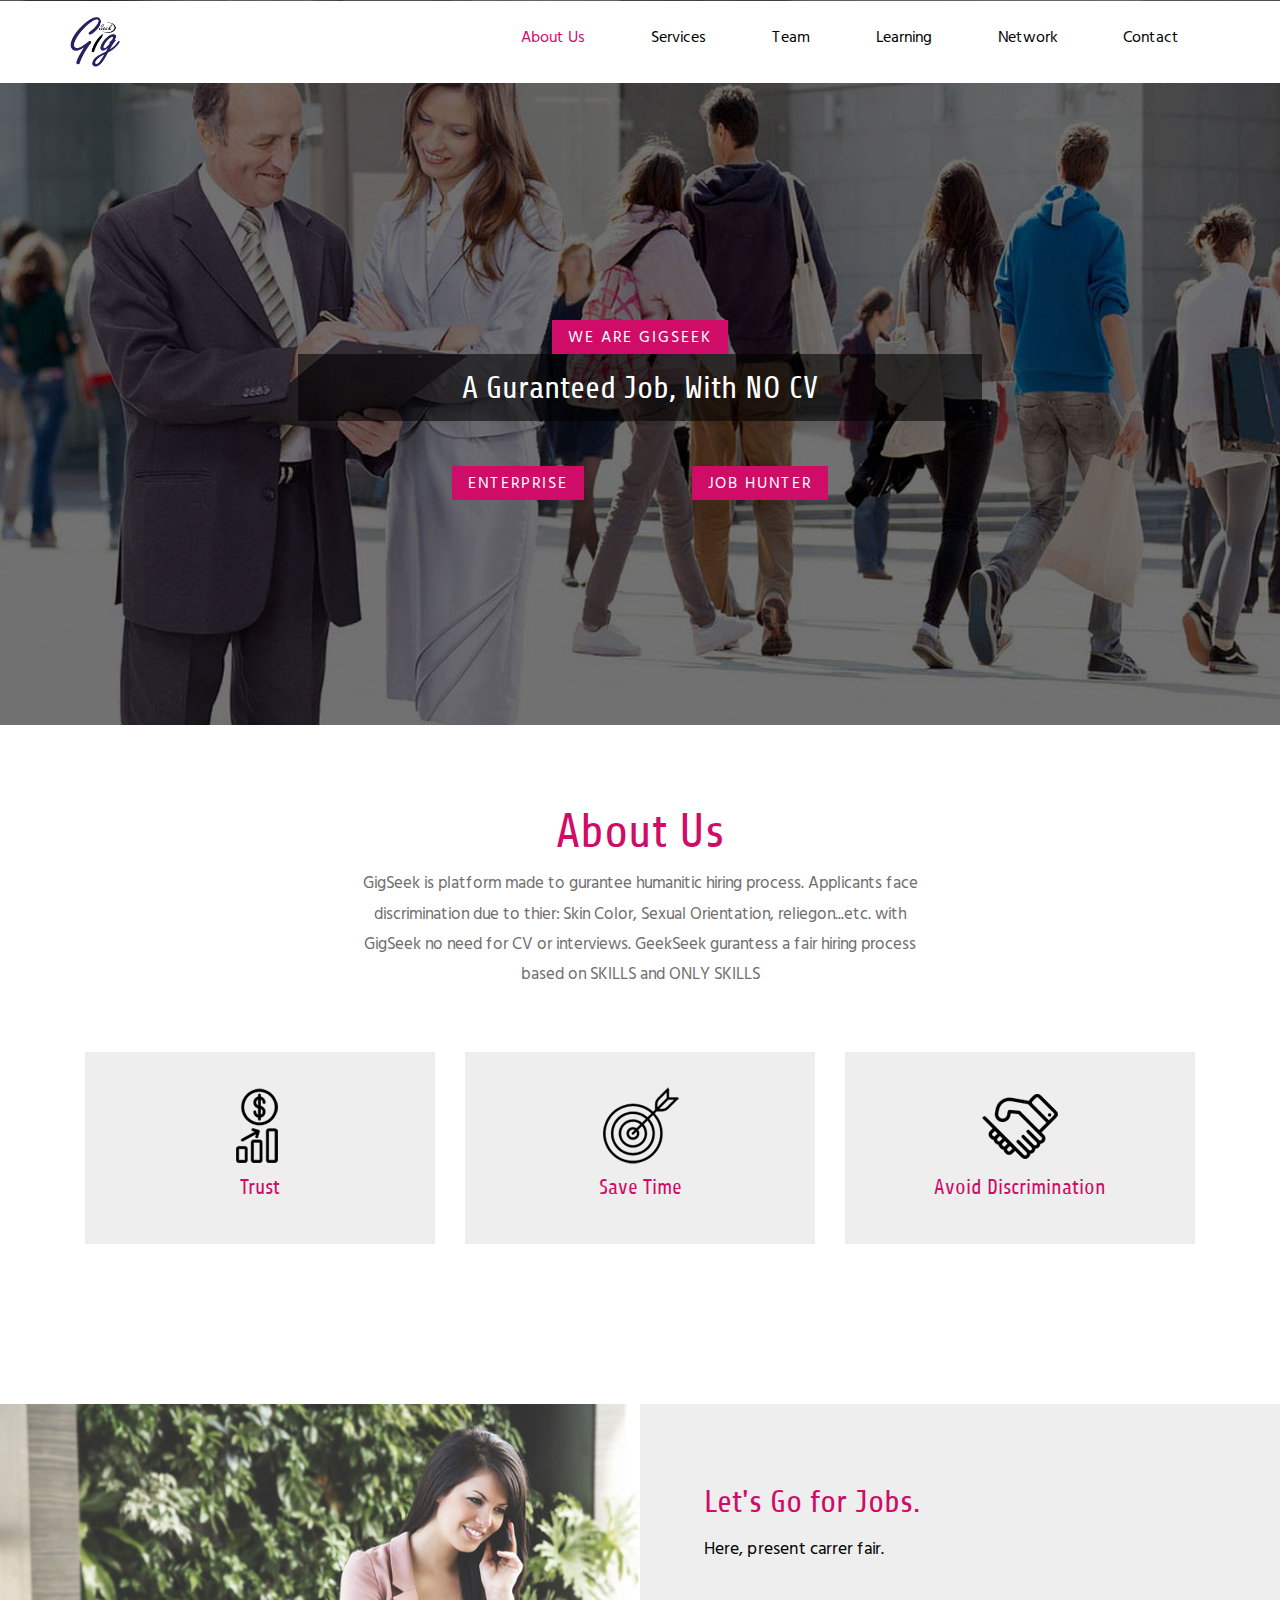
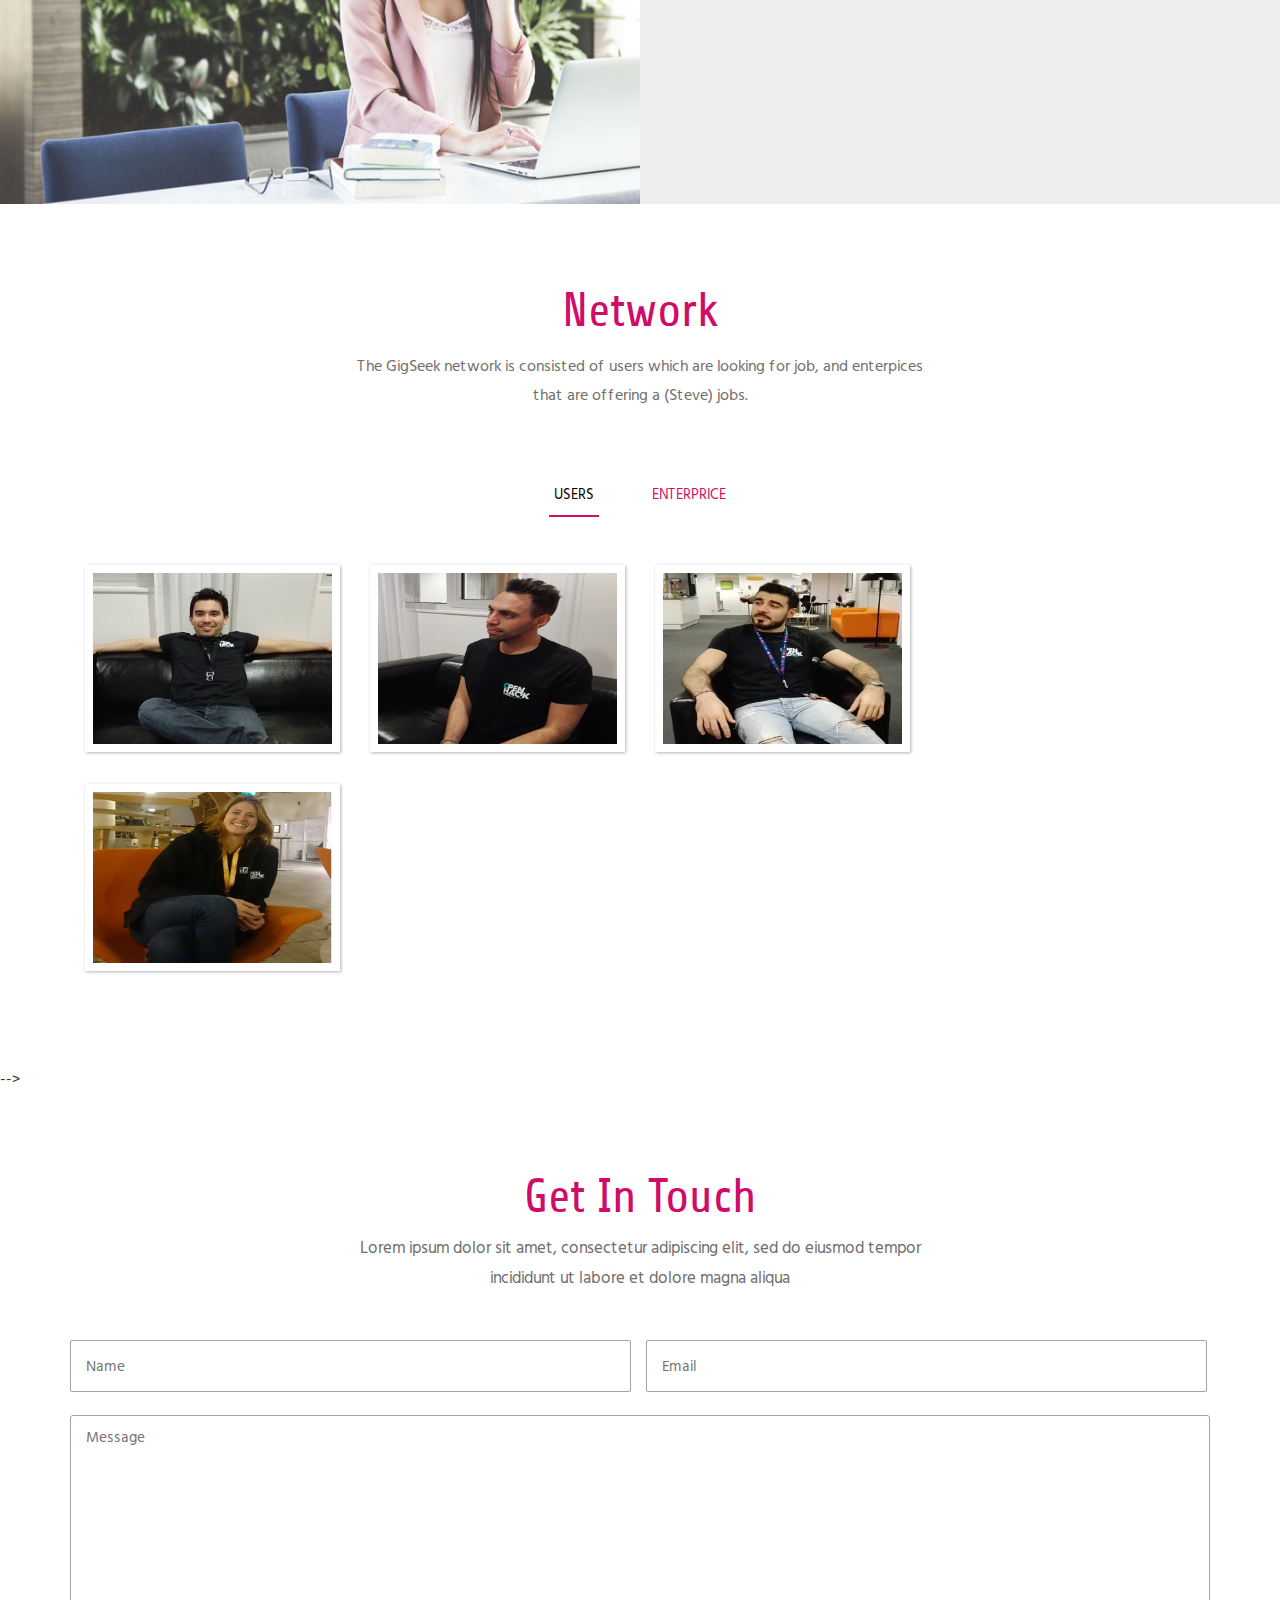
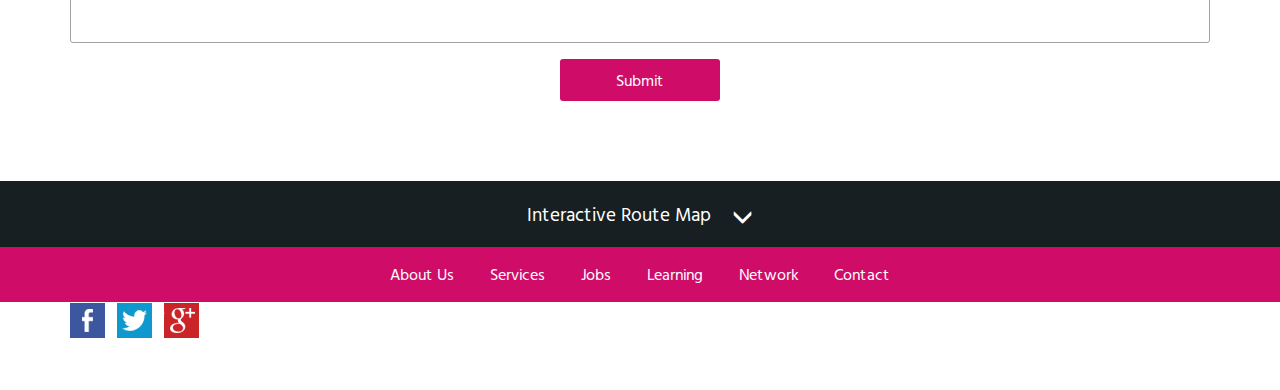
==== commit 9dcc204b: "Update index.html" ====
--- a/index.html
+++ b/index.html
@@ -103,7 +103,11 @@
 		<div class="about-main-w3l">
 			<div class="about-top-w3l">
 			   <h3>About Us</h3>
-			   <p>We are a team that comes from foreign countries (different than Sweden). Like foreigners, we are facing with a problems that are connected to integrationg in the Swedish work system. In order to overcome these problems, we came with an idea of how to solve the integration without being discriminated. The GigSeek platform is a solution for foreigners, so that there will be no waste of talents from one side, and better integration from another side. This platform offers:</p>
+			   <p>GigSeek is platform made to gurantee humanitic hiring process.
+				   Applicants face discrimination  due to thier: Skin Color, Sexual Orientation, reliegon...etc.
+			      with GigSeek no need for CV or interviews. GeekSeek gurantess a fair hiring process based on SKILLS and ONLY SKILLS
+				
+				 </p>
 			</div>
 			<div class="about-bottom-w3l">
 				<div class="col-md-4 about-grid">
